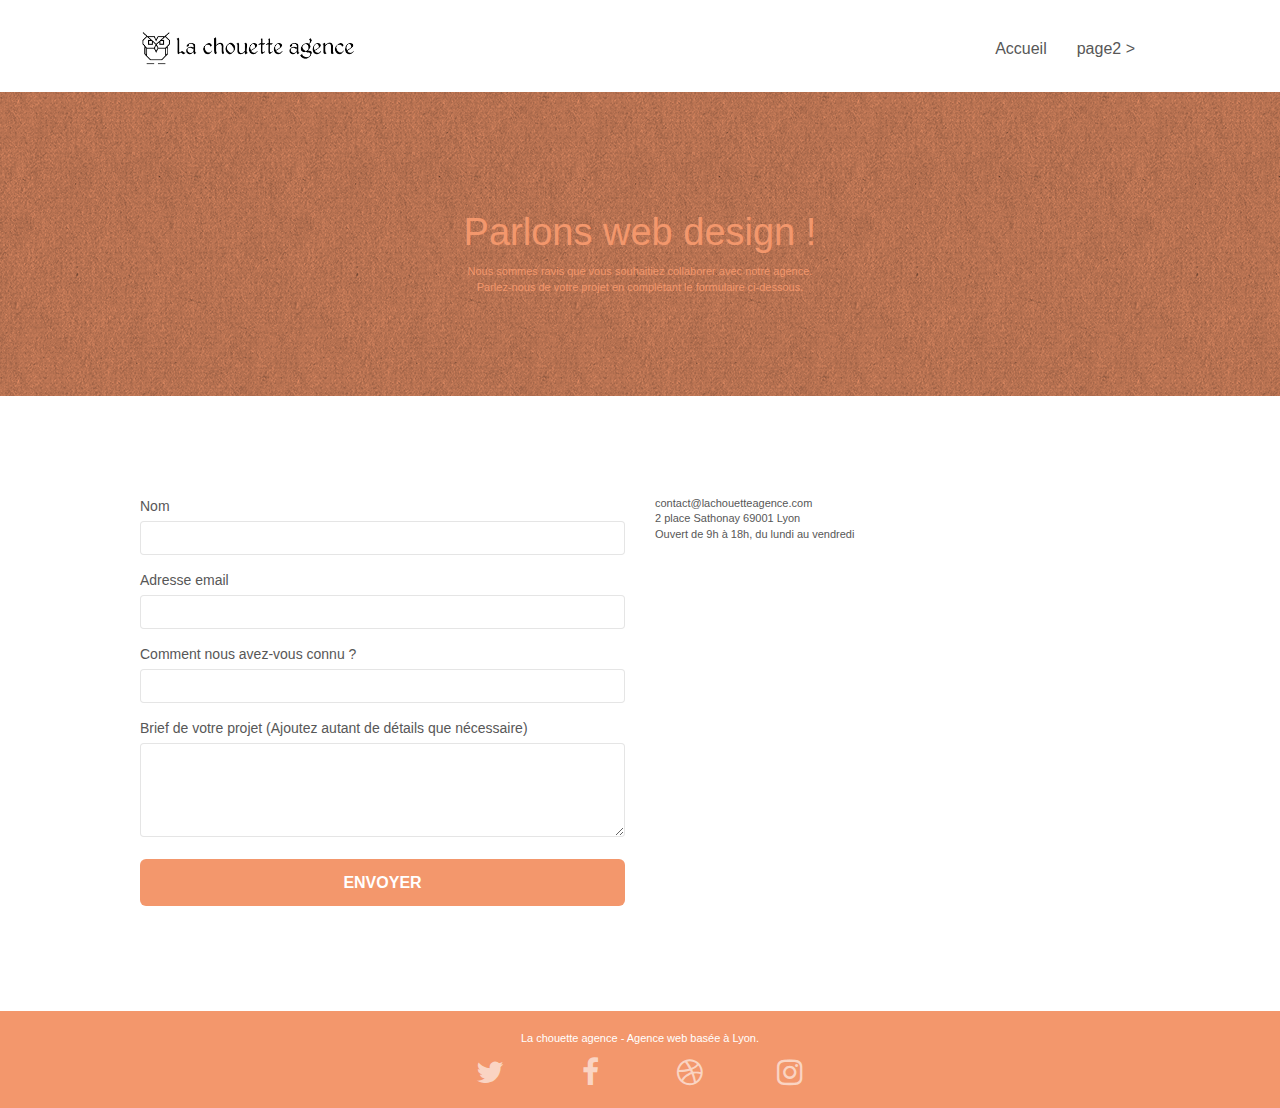
==== page2.html @ 7766124e "setting up semantic tags" ====
<!DOCTYPE html>
<html lang="fr">
  <head>
    <meta charset="utf-8" />
    <meta
      name="description"
      content="Pour contactez La chouette agence, qui s'engage à conseiller et aider 
	les entreprises à réaliser leur projet de Web design.Cliquez-ici"
    />
    <meta
      name="viewport"
      content="width=device-width, initial-scale=1.0, viewport-fit=cover"
    />
    <link rel="shortcut icon" type="image/png" href="favicon.jpg" />
    <meta name="robots" content="index" />

    <link rel="stylesheet" type="text/css" href="css/bootstrap.css" />
    <link rel="stylesheet" type="text/css" href="style.css" />
    <link rel="stylesheet" type="text/css" href="css/font-awesome.css" />
    <link rel="stylesheet" type="text/css" href="css/et-line.css" />

    <script src="js/jquery-2.1.0.js"></script>
    <script src="js/bootstrap.js"></script>
    <script src="js/blocs.js"></script>
    <script src="js/jqBootstrapValidation.js"></script>
    <script src="js/formHandler.js"></script>
    <title>La chouette agence</title>

    <!-- Analytics -->

    <!-- Analytics END -->
  </head>
  <body>
    <!-- Principal conteneur -->
    <main class="page-container">
      <!-- bloc-0 -->
      <header class="bloc bgc-white l-bloc" id="bloc-0">
        <div class="container bloc-sm">
          <nav class="navbar row">
            <div class="navbar-header">
              <a class="navbar-brand" href="index.html"
                ><img
                  src="img/la-chouette-agence.png"
                  alt="atlanta web design logo"
                  height="40"
              /></a>
              <button
                id="nav-toggle"
                type="button"
                class="ui-navbar-toggle navbar-toggle"
                data-toggle="collapse"
                data-target=".navbar-1"
              >
                <span class="sr-only">Toggle navigation</span
                ><span class="icon-bar"></span><span class="icon-bar"></span
                ><span class="icon-bar"></span>
              </button>
            </div>
            <div class="collapse navbar-collapse navbar-1 special-dropdown-nav">
              <ul class="site-navigation nav navbar-nav">
                <li>
                  <a href="index.html">Accueil</a>
                </li>
                <li></li>
                <li>
                  <a href="page2.html">page2 &gt;</a>
                </li>
              </ul>
            </div>
          </nav>
        </div>
      </header>
      <!-- bloc-0 END -->

      <!-- bloc-6 -->
      <section
        class="
          bloc
          bg-dots-bg bg-repeat
          bgc-atomic-tangerine
          d-bloc
          bloc-bg-texture
          texture-paper
        "
        id="bloc-6"
      >
        <div class="container bloc-lg">
          <div class="row">
            <div class="col-sm-12">
              <h1 class="text-center hero-bloc-text tc-white">
                Parlons web design !
              </h1>
              <p class="text-center mg-lg tc-white tight-width-whitespace">
                Nous sommes ravis que vous souhaitiez collaborer avec notre
                agence.<br />
                Parlez-nous de votre projet en complétant le formulaire
                ci-dessous.
              </p>
            </div>
          </div>
        </div>
      </section>
      <!-- bloc-6 END -->

      <!-- bloc-7 -->
      <section class="bloc bgc-white l-bloc" id="bloc-7">
        <div class="container bloc-lg">
          <div class="row">
            <div class="col-sm-6">
              <form
                id="form_1"
                novalidate
                success-msg="Your message has been sent."
                fail-msg="Sorry it seems that our mail server is not responding, Sorry for the inconvenience!"
              >
                <div class="form-group">
                  <label> Nom </label>
                  <input id="name" class="form-control" required />
                </div>
                <div class="form-group">
                  <label> Adresse email </label>
                  <input
                    id="email"
                    class="form-control"
                    type="email"
                    required
                  />
                </div>
                <div class="form-group">
                  <label> Comment nous avez-vous connu ? </label>
                  <input
                    class="form-control"
                    type="email"
                    required
                    id="input_504"
                  />
                </div>
                <div class="form-group">
                  <label>
                    Brief de votre projet (Ajoutez autant de détails que
                    nécessaire)<br /> </label
                  ><textarea
                    id="message"
                    class="form-control"
                    rows="4"
                    cols="50"
                    required
                  ></textarea>
                </div>
                <button
                  class="
                    bloc-button
                    btn btn-lg btn-block
                    cta-hero
                    btn-atomic-tangerine
                  "
                  type="submit"
                >
                  Envoyer
                </button>
              </form>
            </div>
            <div class="col-sm-6">
              <p>
                contact@lachouetteagence.com<br />2 place Sathonay 69001 Lyon<br />Ouvert
                de 9h à 18h, du lundi au vendredi<br />
              </p>
            </div>
          </div>
        </div>
      </section>
      <!-- bloc-7 END -->

      <!-- ScrollToTop Button -->
      <a class="bloc-button btn btn-d scrollToTop" onclick="scrollToTarget('1')"
        ><span class="fa fa-chevron-up"></span
      ></a>
      <!-- ScrollToTop Button END-->

      <!-- Footer - bloc-8 -->
      <footer class="bloc bgc-atomic-tangerine d-bloc" id="bloc-8">
        <div class="container bloc-sm">
          <div class="row">
            <div class="col-sm-12">
              <p class="text-center white">
                La chouette agence - Agence web basée à Lyon.<br />
              </p>
              <div class="row row-no-gutters social">
                <div class="col-sm-3">
                  <div class="text-center">
                    <a class="social" href="index.html"
                      ><span class="fa fa-twitter icon-md"></span
                    ></a>
                  </div>
                </div>
                <div class="col-sm-3">
                  <div class="text-center">
                    <a class="social" href="index.html"
                      ><span class="fa fa-facebook icon-md"></span
                    ></a>
                  </div>
                </div>
                <div class="col-sm-3">
                  <div class="text-center">
                    <a class="social" href="index.html"
                      ><span class="fa fa-dribbble icon-md"></span
                    ></a>
                  </div>
                </div>
                <div class="col-sm-3">
                  <div class="text-center">
                    <a class="social" href="index.html"
                      ><span class="fa fa-instagram icon-md"></span
                    ></a>
                  </div>
                </div>
              </div>
            </div>
          </div>
        </div>
      </footer>
      <!-- Footer - bloc-8 END -->
    </main>
    <!-- Principal conteneur END -->
  </body>
</html>
---- style.css ----
body {
    margin: 0;
    padding: 0;
    background: #FFF;
    overflow-x: hidden;
    -webkit-font-smoothing: antialiased;
    -moz-osx-font-smoothing: grayscale;
}

a,
button {
    transition: all .3s ease-in-out;
    outline: none!important;
}

a:hover {
    text-decoration: none;
    cursor: pointer;
}

#page-loading-blocs-notifaction {
    position: fixed;
    top: 0;
    bottom: 0;
    width: 100%;
    z-index: 100000;
    background: #FFFFFF url("img/pageload-spinner.gif") no-repeat center center;
}

.bloc {
    width: 100%;
    clear: both;
    background: 50% 50% no-repeat;
    padding: 0 50px;
    -webkit-background-size: cover;
    -moz-background-size: cover;
    -o-background-size: cover;
    background-size: cover;
    position: relative;
}

.bloc .container {
    padding-left: 0;
    padding-right: 0;
}

.bloc-lg {
    padding: 100px 50px;
}

.bloc-md {
    padding: 50px;
}

.bloc-sm {
    padding: 20px 50px;
}

.bg-center,
.bg-l-edge,
.bg-r-edge,
.bg-t-edge,
.bg-b-edge,
.bg-tl-edge,
.bg-bl-edge,
.bg-tr-edge,
.bg-br-edge,
.bg-repeat {
    -webkit-background-size: auto!important;
    -moz-background-size: auto!important;
    -o-background-size: auto!important;
    background-size: auto!important;
}

.bg-repeat {
    background: repeat;
}

.bg-t-edge {
    background: top no-repeat;
}

.bloc-bg-texture::before {
    content: "";
    background-size: 2px 2px;
    position: absolute;
    top: 0;
    bottom: 0;
    left: 0;
    right: 0;
}

.texture-paper::before {
    background: url("img/texture-paper.png");
    background-size: 280px 280px;
}

.b-parallax {
    background-attachment: fixed;
}

.d-bloc {
    color: rgba(255, 255, 255, .7);
}

.d-bloc button:hover {
    color: rgba(255, 255, 255, .9);
}

.d-bloc .icon-round,
.d-bloc .icon-square,
.d-bloc .icon-rounded,
.d-bloc .icon-semi-rounded-a,
.d-bloc .icon-semi-rounded-b {
    border-color: rgba(255, 255, 255, .9);
}

.d-bloc .divider-h span {
    border-color: rgba(255, 255, 255, .2);
}

.d-bloc .a-btn,
.d-bloc .navbar a,
.d-bloc .navbar-brand,
.d-bloc a .icon-sm,
.d-bloc a .icon-md,
.d-bloc a .icon-lg,
.d-bloc a .icon-xl,
.d-bloc h1 a,
.d-bloc h2 a,
.d-bloc h3 a,
.d-bloc h4 a,
.d-bloc h5 a,
.d-bloc h6 a,
.d-bloc p a {
    color: rgba(255, 255, 255, .6);
}

.d-bloc .a-btn:hover,
.d-bloc .navbar a:hover,
.d-bloc .navbar-brand:hover,
.d-bloc a:hover .icon-sm,
.d-bloc a:hover .icon-md,
.d-bloc a:hover .icon-lg,
.d-bloc a:hover .icon-xl,
.d-bloc h1 a:hover,
.d-bloc h2 a:hover,
.d-bloc h3 a:hover,
.d-bloc h4 a:hover,
.d-bloc h5 a:hover,
.d-bloc h6 a:hover,
.d-bloc p a:hover {
    color: rgba(255, 255, 255, 1);
}

.d-bloc .navbar-toggle .icon-bar {
    background: rgba(255, 255, 255, 1);
}

.d-bloc .btn-wire,
.d-bloc .btn-wire:hover {
    color: rgba(255, 255, 255, 1);
    border-color: rgba(255, 255, 255, 1);
}

.d-bloc .panel {
    color: rgba(0, 0, 0, .5);
}

.d-bloc .panel button:hover {
    color: rgba(0, 0, 0, .7);
}

.d-bloc .panel icon {
    border-color: rgba(0, 0, 0, .7);
}

.d-bloc .panel .divider-h span {
    border-color: rgba(0, 0, 0, .1);
}

.d-bloc .panel .a-btn {
    color: rgba(0, 0, 0, .6);
}

.d-bloc .panel .a-btn:hover {
    color: rgba(0, 0, 0, 1);
}

.d-bloc .panel .btn-wire,
.d-bloc .panel .btn-wire:hover {
    color: rgba(0, 0, 0, .7);
    border-color: rgba(0, 0, 0, .3);
}

.d-bloc .panel,
.l-bloc {
    color: rgba(0, 0, 0, .5);
}

.d-bloc .panel button:hover,
.l-bloc button:hover {
    color: rgba(0, 0, 0, .7);
}

.l-bloc .icon-round,
.l-bloc .icon-square,
.l-bloc .icon-rounded,
.l-bloc .icon-semi-rounded-a,
.l-bloc .icon-semi-rounded-b {
    border-color: rgba(0, 0, 0, .7);
}

.d-bloc .panel .divider-h span,
.l-bloc .divider-h span {
    border-color: rgba(0, 0, 0, .1);
}

.d-bloc .panel .a-btn,
.l-bloc .a-btn,
.l-bloc .navbar a,
.l-bloc .navbar-brand,
.l-bloc a .icon-sm,
.l-bloc a .icon-md,
.l-bloc a .icon-lg,
.l-bloc a .icon-xl,
.l-bloc h1 a,
.l-bloc h2 a,
.l-bloc h3 a,
.l-bloc h4 a,
.l-bloc h5 a,
.l-bloc h6 a,
.l-bloc p a {
    color: rgba(0, 0, 0, .6);
}

.d-bloc .panel .a-btn:hover,
.l-bloc .a-btn:hover,
.l-bloc .navbar a:hover,
.l-bloc .navbar-brand:hover,
.l-bloc a:hover .icon-sm,
.l-bloc a:hover .icon-md,
.l-bloc a:hover .icon-lg,
.l-bloc a:hover .icon-xl,
.l-bloc h1 a:hover,
.l-bloc h2 a:hover,
.l-bloc h3 a:hover,
.l-bloc h4 a:hover,
.l-bloc h5 a:hover,
.l-bloc h6 a:hover,
.l-bloc p a:hover {
    color: rgba(0, 0, 0, 1);
}

.l-bloc .navbar-toggle .icon-bar {
    color: rgba(0, 0, 0, .6);
}

.d-bloc .panel .btn-wire,
.d-bloc .panel .btn-wire:hover,
.l-bloc .btn-wire,
.l-bloc .btn-wire:hover {
    color: rgba(0, 0, 0, .7);
    border-color: rgba(0, 0, 0, .3);
}

.voffset {
    margin-top: 30px;
}

.voffset-lg {
    margin-top: 80px;
}

.row-no-gutters {
    margin-right: 0;
    margin-left: 0;
}

.row.row-no-gutters > [class^="col-"],
.row.row-no-gutters > [class*=" col-"] {
    padding-right: 0;
    padding-left: 0;
}

#bloc-1-hero h1 {
    font-size: 32px;
}

.navbar {
    margin-bottom: 0;
    z-index: 1;
}

.navbar-brand {
    height: auto;
    padding: 3px 15px;
    font-size: 25px;
    font-weight: normal;
    font-weight: 600;
    line-height: 44px;
}

.navbar-brand img {
    max-height: 200px;
    margin: 0 5px 0 0;
    display: inline;
}

.navbar-brand img[src$=svg] {
    min-width: 100px;
}

.nav-center .navbar-brand img {
    margin: 0;
}

.navbar .nav {
    padding-top: 2px;
    margin-right: -16px;
    float: right;
    z-index: 1;
}

.nav > li {
    float: left;
    margin-top: 4px;
    font-size: 16px;
}

.navbar-nav .open .dropdown-menu > li > a {
    text-align: inherit;
}

.nav > li a:hover,
.nav > li a:focus {
    background: transparent;
}

.navbar-toggle {
    margin: 10px 10px 0 0;
    border: 0px;
}

.navbar-toggle:hover {
    background: transparent!important;
}

.navbar-toggle .icon-bar {
    background-color: rgba(0, 0, 0, .5);
    width: 26px;
}

.nav-invert .navbar .nav {
    float: left;
}

.nav-invert .navbar-header,
.nav-invert .navbar-brand {
    float: right;
    position: relative;
    z-index: 2;
}

@media (min-width: 768px) {
    .site-navigation {
        position: absolute;
        top: 50%;
        right: 20px;
        transform: translate(0, -50%);
        -webkit-transform: translateY(-50%);
    }
    .nav > li .dropdown-menu a,
    .nav > li .dropdown-menu a:hover {
        color: #484848;
    }
    .nav-invert .site-navigation {
        left: 0;
        right: 0;
    }
    .nav-center {
        text-align: center;
    }
    .nav-center .navbar-header {
        width: 100%;
    }
    .nav-center .navbar-header,
    .nav-center .navbar-brand,
    .nav-center .nav > li {
        float: none;
        display: inline-block;
    }
    .nav-center .site-navigation {
        position: relative;
        width: 100%;
        right: 0;
        margin-right: 0px;
        margin-top: 20px;
    }
    .nav-center.mini-nav .navbar-toggle {
        float: none;
        margin: 10px auto 0;
    }
}

.nav > li > .dropdown a {
    background: none!important;
    display: block;
    padding: 14px 15px;
}

nav .caret {
    margin: 0 5px;
}

.dropdown-menu .dropdown-menu {
    top: -8px;
    left: 100%;
}

.dropdown-menu .dropmenu-flow-right {
    top: 100%;
    left: 0;
    margin-left: -1px;
    border-top-left-radius: 0;
    border-top-right-radius: 0;
}

.dropdown-menu .dropdown span {
    border: 4px solid black;
    border-top-color: transparent;
    border-right-color: transparent;
    border-bottom-color: transparent;
    margin: 6px -5px 0 0!important;
    float: right;
}

.mg-md {
    margin-top: 10px;
    margin-bottom: 20px;
}

.mg-lg {
    margin-top: 10px;
    margin-bottom: 40px;
}

.btn {
    margin: 0 5px 5px 0;
}

.btn.pull-right {
    margin: 0 0 5px 5px;
}

.btn-d,
.btn-d:hover,
.btn-d:focus {
    color: #FFF;
    background: rgba(0, 0, 0, .3);
}

button {
    outline: none!important;
}

.btn-rd {
    border-radius: 40px;
}

.btn-clean {
    border: 1px solid rgba(0, 0, 0, .08);
    border-bottom-color: rgba(0, 0, 0, .1);
    text-shadow: 0 1px 0 rgba(0, 0, 1, .1);
    box-shadow: 0 1px 3px rgba(0, 0, 1, .25), inset 0 1px 0 0 rgba(255, 255, 255, .15);
}

.icon-md {
    font-size: 30px!important;
}

.icon-lg {
    font-size: 60px!important;
}

.sm-shadow {
    text-shadow: 0 1px 2px rgba(0, 0, 0, .3);
}

.panel-sq,
.panel-sq .panel-heading,
.panel-sq .panel-footer {
    border-radius: 0;
}

.panel-rd {
    border-radius: 30px;
}

.panel-rd .panel-heading {
    border-radius: 29px 29px 0 0;
}

.panel-rd .panel-footer {
    border-radius: 0 0 29px 29px;
}

.form-control {
    border-color: rgba(0, 0, 0, .1);
    box-shadow: none;
}

.scrollToTop {
    width: 40px;
    height: 40px;
    position: fixed;
    bottom: 20px;
    right: 20px;
    opacity: 0;
    z-index: 500;
    transition: all .3s ease-in-out;
}

.scrollToTop span {
    margin-top: 6px;
}

.showScrollTop {
    font-size: 14px;
    opacity: 1;
}

a[data-lightbox] {
    position: relative;
    display: block;
    text-align: center;
}

a[data-lightbox]:hover::before {
    content: "+";
    font-family: "HelveticaNeue-Light", "Helvetica Neue Light", "Helvetica Neue", Helvetica, Arial;
    font-size: 32px;
    width: 50px;
    height: 50px;
    margin-left: -25px;
    border-radius: 50%;
    background: rgba(0, 0, 0, .6);
    color: #FFF;
    font-weight: 100;
    z-index: 1;
    position: absolute;
    top: 50%;
    transform: translateY(-50%);
    -webkit-transform: translateY(-50%);
}

a[data-lightbox]:hover img {
    opacity: 0.6;
    -webkit-animation-fill-mode: none;
    animation-fill-mode: none;
}

#lightbox-modal {
    display: flex;
    align-items: center;
}

#lightbox-modal .modal-dialog {
    width: 90%;
    max-width: 900px;
    margin: 0 auto 0;
}

#lightbox-modal .modal-dialog img {
    max-height: 90vh;
    margin: 0 auto;
}

.lightbox-caption {
    padding: 20px;
    color: #FFF;
    background: rgba(0, 0, 0, .5);
    position: absolute;
    left: 15px;
    right: 15px;
    bottom: 5px;
}

.close-lightbox {
    color: #FFF;
    font-size: 30px;
    position: absolute;
    top: 20px;
    right: 20px;
    z-index: 20;
    background: rgba(0, 0, 0, .5);
    border: none;
    line-height: 30px;
    padding: 0 9px 5px;
    opacity: 0.3;
}

.close-lightbox:hover,
.next-lightbox:hover,
.prev-lightbox:hover {
    opacity: 1.0;
    color: #FFF;
}

.next-lightbox,
.prev-lightbox {
    font-size: 20px;
    color: rgba(255, 255, 255, .9);
    background: rgba(0, 0, 0, .5);
    transition: all .2s ease-in-out;
    position: absolute;
    top: 45%;
    z-index: 1;
    opacity: 0.4;
}

.next-lightbox {
    padding: 6px 8px 1px 13px;
    right: 25px;
}

.prev-lightbox {
    padding: 6px 13px 1px 10px;
    left: 25px;
}

.snapshot-lb .modal-body {
    padding-bottom: 45px;
}

.snapshot-lb .lightbox-caption {
    padding: 0;
    color: rgba(0, 0, 0, .5);
    background: none;
}

h1,
h2,
h3,
h4,
h5,
h6,
p,
label,
.btn,
a {
    font-family: "helvetica";
    font-weight: 400;
    color: #575757!important;
}

.container {
    max-width: 1000px;
}

.hero-bloc-text {
    font-size: 38px;
}

.hero-bloc-text-sub {
    font-size: 36px;
}

.statement-bloc-text {
    line-height: 26px;
    font-style: italic;
    font-size: 20px;
    text-align: center;
    font-weight: lighter;
    max-width: 520px;
    margin: auto auto auto auto;
}

p {
    font-size: 11px;
}

.tight-width-whitespace {
    max-width: 600px;
    margin: auto auto auto auto;
}

.h1 {
    font-size: 20px;
    font-family: "Open Sans";
}

.cta-hero {
    margin-top: 22px;
    color: #FFFFFF!important;
    text-transform: uppercase;
    padding: 12px 28px 12px 28px;
    font-size: 16px;
    font-weight: 700;
}

.social {
    max-width: 400px;
    margin: auto auto auto auto;
}

h2 {
    font-size: 22px;
    line-height: 1.4em;
}

h3 {
    font-size: 15px;
    text-transform: uppercase;
    font-weight: 700;
    color: #333333!important;
}

.med-width-whitespace {
    max-width: 800px;
    margin: auto auto auto auto;
    box-shadow: 0px 0px 0px #000000;
}

h1 {
    color: #333333!important;
}

h4 {
    color: #333333!important;
}

.icons {
    margin-bottom: 14px;
    margin-top: 24px;
}

.white {
    color: #FFFFFF!important;
}

.portfolio-thumb {
    margin-bottom: 24px;
}

.portfolio-row {
    margin-bottom: 44px;
    margin-top: 50px;
}

.avatar {
    box-shadow: 0px 4px 9px rgba(0, 0, 0, 0.3);
}

.black-background {
    background-color: rgba(165, 147, 99, 0.7);
    padding: 40px 40px 40px 40px;
}

.bold-link {
    font-weight: 900;
    text-decoration: underline!important;
}

.bgc-white {
    background-color: #FFFFFF;
}

.bgc-dark-slate-blue {
    background-color: #364577;
}

.bgc-atomic-tangerine {
    background-color: #F3976C;
}

.tc-white {
    color: #F3976C!important;
}

.btn-atomic-tangerine {
    background: #F3976C;
    color: #FFFFFF!important;
}

.btn-atomic-tangerine:hover {
    background: #c27956!important;
    color: #FFFFFF!important;
}

.ltc-white {
    color: #FFFFFF!important;
}

.ltc-white:hover {
    color: #cccccc!important;
}

.ltc-atomic-tangerine {
    color: #F3976C!important;
}

.ltc-atomic-tangerine:hover {
    color: #c27956!important;
}

.icon-dark-slate-blue {
    color: #364577!important;
    border-color: #364577!important;
}

.bg-dots-bg {
    background-image: url("img/dots-bg.png");
}

.bg-lines-h2-bg {
    background-image: url("img/lines-h2-bg.png");
}

.bg-banniere {
    background-image: url("img/la-chouette-agence-banniere.jpg");
}

.bg-presentation {
    background-image: url("img/image-de-presentation.bmp");
}

@media (max-width: 1024px) {
    .bloc {
        padding-left: 20px;
        padding-right: 20px;
    }
    .bloc.full-width-bloc,
    .bloc-tile-2.full-width-bloc .container,
    .bloc-tile-3.full-width-bloc .container,
    .bloc-tile-4.full-width-bloc .container {
        padding-left: 0;
        padding-right: 0;
    }
}

@media (max-width: 992px) and (min-width: 768px) {
    .navbar .nav {
        max-width: 80%
    }
    .nav-center.navbar .nav {
        max-width: 100%
    }
}

@media only screen and (min-device-width: 768px) and (max-device-width: 1024px) and (orientation: landscape) {
    .b-parallax {
        background-attachment: scroll;
    }
}

@media only screen and (min-device-width: 1024px) and (max-device-width: 1366px) and (-webkit-min-device-pixel-ratio: 1.5) {
    .b-parallax {
        background-attachment: scroll;
    }
}

@media (max-width: 991px) {
    .container {
        width: 100%;
    }
    .b-parallax {
        background-attachment: scroll;
    }
    .page-container,
    #hero-bloc {
        overflow-x: hidden;
        position: relative;
    }
    .bloc {
        padding-left: constant(safe-area-inset-left);
        padding-right: constant(safe-area-inset-right);
    }
    .bloc-group,
    .bloc-group .bloc {
        display: block;
        width: 100%;
    }
    .bloc-fill-screen .fill-bloc-top-edge,
    .bloc-fill-screen .fill-bloc-bottom-edge {
        padding: 0 20px;
        padding-left: constant(safe-area-inset-left);
        padding-right: constant(safe-area-inset-right);
    }
}

@media (max-width: 767px) {
    .page-container {
        overflow-x: hidden;
        position: relative;
    }
    h1,
    h2,
    h3,
    h4,
    h5,
    h6,
    p,
    #disqus_thread {
        padding-left: 10px!important;
        padding-right: 10px!important;
    }
    .b-parallax {
        background-attachment: scroll;
    }
    .navbar .nav {
        padding-top: 0;
        border-top: 1px solid rgba(0, 0, 0, .2);
        float: none!important;
    }
    .navbar.row {
        margin-left: 0;
        margin-right: 0;
    }
    .site-navigation {
        position: inherit;
        transform: none;
        -webkit-transform: none;
        -ms-transform: none;
    }
    .nav > li {
        margin-top: 0;
        border-bottom: 1px solid rgba(0, 0, 0, .1);
        background: rgba(0, 0, 0, .05);
        text-align: left;
        padding-left: 15px;
        width: 100%;
    }
    .nav > li:hover {
        background: rgba(0, 0, 0, .08);
    }
    .dropdown .dropdown a .caret {
        float: none;
        margin: 5px 0 0 10px!important;
        border: 4px solid black;
        border-bottom-color: transparent;
        border-right-color: transparent;
        border-left-color: transparent;
    }
    #hero-bloc .navbar .nav {
        background: rgba(0, 0, 0, .8);
    }
    #hero-bloc .navbar .nav a {
        color: rgba(255, 255, 255, .6);
    }
    .hero {
        padding: 50px 0;
    }
    .hero-nav {
        left: -1px;
        right: -1px;
    }
    .navbar-collapse {
        padding: 0;
        overflow-x: hidden;
        -webkit-box-shadow: none;
        box-shadow: none;
    }
    .navbar-brand img {
        max-height: 40px;
        width: auto;
    }
    .nav-invert .navbar-header {
        float: none;
        width: 100%;
    }
    .nav-invert .navbar-toggle {
        float: left;
        margin-left: 10px;
    }
    .bloc {
        padding-left: 0;
        padding-right: 0;
    }
    .bloc-xxl,
    .bloc-xl,
    .bloc-lg {
        padding: 40px 0;
    }
    .bloc-sm,
    .bloc-md {
        padding-left: 0;
        padding-right: 0;
    }
    .bloc-tile-2 .container,
    .bloc-tile-3 .container,
    .bloc-tile-4 .container,
    .bloc-fill-screen .fill-bloc-top-edge,
    .bloc-fill-screen .fill-bloc-bottom-edge {
        padding-left: 0;
        padding-right: 0;
    }
    .a-block {
        padding: 0 10px;
    }
    .btn-dwn {
        display: none;
    }
    .voffset {
        margin-top: 5px;
    }
    .voffset-md {
        margin-top: 20px;
    }
    .voffset-lg {
        margin-top: 30px;
    }
    form {
        padding: 5px;
    }
    .close-lightbox {
        display: inline-block;
    }
    .blocsapp-device-iphone5 {
        background-size: 216px 425px;
        padding-top: 60px;
        width: 216px;
        height: 425px;
    }
    .blocsapp-device-iphone5 img {
        width: 180px;
        height: 320px;
    }
}

@media (max-width: 400px) {
    .bloc {
        padding-left: 0;
        padding-right: 0;
    }
}

@media (max-width: 767px) {
    .bloc-mob-center-text {
        text-align: center;
    }
}
---- css/et-line.css ----
@font-face {
    font-family: et-line;
    src: url(../fonts/et-line.eot);
    src: url(../fonts/et-line.eot?#iefix) format('embedded-opentype'), url(../fonts/et-line.woff) format('woff'), url(../fonts/et-line.ttf) format('truetype'), url(../fonts/et-line.svg#et-line) format('svg');
    font-weight: 400;
    font-style: normal
}

.et-icon-adjustments,
.et-icon-alarmclock,
.et-icon-anchor,
.et-icon-aperture,
.et-icon-attachment,
.et-icon-bargraph,
.et-icon-basket,
.et-icon-beaker,
.et-icon-bike,
.et-icon-book-open,
.et-icon-briefcase,
.et-icon-browser,
.et-icon-calendar,
.et-icon-camera,
.et-icon-caution,
.et-icon-chat,
.et-icon-circle-compass,
.et-icon-clipboard,
.et-icon-clock,
.et-icon-cloud,
.et-icon-compass,
.et-icon-desktop,
.et-icon-dial,
.et-icon-document,
.et-icon-documents,
.et-icon-download,
.et-icon-dribbble,
.et-icon-edit,
.et-icon-envelope,
.et-icon-expand,
.et-icon-facebook,
.et-icon-flag,
.et-icon-focus,
.et-icon-gears,
.et-icon-genius,
.et-icon-gift,
.et-icon-global,
.et-icon-globe,
.et-icon-googleplus,
.et-icon-grid,
.et-icon-happy,
.et-icon-hazardous,
.et-icon-heart,
.et-icon-hotairballoon,
.et-icon-hourglass,
.et-icon-key,
.et-icon-laptop,
.et-icon-layers,
.et-icon-lifesaver,
.et-icon-lightbulb,
.et-icon-linegraph,
.et-icon-linkedin,
.et-icon-lock,
.et-icon-magnifying-glass,
.et-icon-map,
.et-icon-map-pin,
.et-icon-megaphone,
.et-icon-mic,
.et-icon-mobile,
.et-icon-newspaper,
.et-icon-notebook,
.et-icon-paintbrush,
.et-icon-paperclip,
.et-icon-pencil,
.et-icon-phone,
.et-icon-picture,
.et-icon-pictures,
.et-icon-piechart,
.et-icon-presentation,
.et-icon-pricetags,
.et-icon-printer,
.et-icon-profile-female,
.et-icon-profile-male,
.et-icon-puzzle,
.et-icon-quote,
.et-icon-recycle,
.et-icon-refresh,
.et-icon-ribbon,
.et-icon-rss,
.et-icon-sad,
.et-icon-scissors,
.et-icon-scope,
.et-icon-search,
.et-icon-shield,
.et-icon-speedometer,
.et-icon-strategy,
.et-icon-streetsign,
.et-icon-tablet,
.et-icon-target,
.et-icon-telescope,
.et-icon-toolbox,
.et-icon-tools,
.et-icon-tools-2,
.et-icon-trophy,
.et-icon-tumblr,
.et-icon-twitter,
.et-icon-upload,
.et-icon-video,
.et-icon-wallet,
.et-icon-wine {
    font-family: et-line;
    speak: none;
    font-style: normal;
    font-weight: 400;
    font-variant: normal;
    text-transform: none;
    line-height: 1;
    -webkit-font-smoothing: antialiased;
    -moz-osx-font-smoothing: grayscale;
    display: inline-block
}

.et-icon-mobile:before {
    content: "\e000"
}

.et-icon-laptop:before {
    content: "\e001"
}

.et-icon-desktop:before {
    content: "\e002"
}

.et-icon-tablet:before {
    content: "\e003"
}

.et-icon-phone:before {
    content: "\e004"
}

.et-icon-document:before {
    content: "\e005"
}

.et-icon-documents:before {
    content: "\e006"
}

.et-icon-search:before {
    content: "\e007"
}

.et-icon-clipboard:before {
    content: "\e008"
}

.et-icon-newspaper:before {
    content: "\e009"
}

.et-icon-notebook:before {
    content: "\e00a"
}

.et-icon-book-open:before {
    content: "\e00b"
}

.et-icon-browser:before {
    content: "\e00c"
}

.et-icon-calendar:before {
    content: "\e00d"
}

.et-icon-presentation:before {
    content: "\e00e"
}

.et-icon-picture:before {
    content: "\e00f"
}

.et-icon-pictures:before {
    content: "\e010"
}

.et-icon-video:before {
    content: "\e011"
}

.et-icon-camera:before {
    content: "\e012"
}

.et-icon-printer:before {
    content: "\e013"
}

.et-icon-toolbox:before {
    content: "\e014"
}

.et-icon-briefcase:before {
    content: "\e015"
}

.et-icon-wallet:before {
    content: "\e016"
}

.et-icon-gift:before {
    content: "\e017"
}

.et-icon-bargraph:before {
    content: "\e018"
}

.et-icon-grid:before {
    content: "\e019"
}

.et-icon-expand:before {
    content: "\e01a"
}

.et-icon-focus:before {
    content: "\e01b"
}

.et-icon-edit:before {
    content: "\e01c"
}

.et-icon-adjustments:before {
    content: "\e01d"
}

.et-icon-ribbon:before {
    content: "\e01e"
}

.et-icon-hourglass:before {
    content: "\e01f"
}

.et-icon-lock:before {
    content: "\e020"
}

.et-icon-megaphone:before {
    content: "\e021"
}

.et-icon-shield:before {
    content: "\e022"
}

.et-icon-trophy:before {
    content: "\e023"
}

.et-icon-flag:before {
    content: "\e024"
}

.et-icon-map:before {
    content: "\e025"
}

.et-icon-puzzle:before {
    content: "\e026"
}

.et-icon-basket:before {
    content: "\e027"
}

.et-icon-envelope:before {
    content: "\e028"
}

.et-icon-streetsign:before {
    content: "\e029"
}

.et-icon-telescope:before {
    content: "\e02a"
}

.et-icon-gears:before {
    content: "\e02b"
}

.et-icon-key:before {
    content: "\e02c"
}

.et-icon-paperclip:before {
    content: "\e02d"
}

.et-icon-attachment:before {
    content: "\e02e"
}

.et-icon-pricetags:before {
    content: "\e02f"
}

.et-icon-lightbulb:before {
    content: "\e030"
}

.et-icon-layers:before {
    content: "\e031"
}

.et-icon-pencil:before {
    content: "\e032"
}

.et-icon-tools:before {
    content: "\e033"
}

.et-icon-tools-2:before {
    content: "\e034"
}

.et-icon-scissors:before {
    content: "\e035"
}

.et-icon-paintbrush:before {
    content: "\e036"
}

.et-icon-magnifying-glass:before {
    content: "\e037"
}

.et-icon-circle-compass:before {
    content: "\e038"
}

.et-icon-linegraph:before {
    content: "\e039"
}

.et-icon-mic:before {
    content: "\e03a"
}

.et-icon-strategy:before {
    content: "\e03b"
}

.et-icon-beaker:before {
    content: "\e03c"
}

.et-icon-caution:before {
    content: "\e03d"
}

.et-icon-recycle:before {
    content: "\e03e"
}

.et-icon-anchor:before {
    content: "\e03f"
}

.et-icon-profile-male:before {
    content: "\e040"
}

.et-icon-profile-female:before {
    content: "\e041"
}

.et-icon-bike:before {
    content: "\e042"
}

.et-icon-wine:before {
    content: "\e043"
}

.et-icon-hotairballoon:before {
    content: "\e044"
}

.et-icon-globe:before {
    content: "\e045"
}

.et-icon-genius:before {
    content: "\e046"
}

.et-icon-map-pin:before {
    content: "\e047"
}

.et-icon-dial:before {
    content: "\e048"
}

.et-icon-chat:before {
    content: "\e049"
}

.et-icon-heart:before {
    content: "\e04a"
}

.et-icon-cloud:before {
    content: "\e04b"
}

.et-icon-upload:before {
    content: "\e04c"
}

.et-icon-download:before {
    content: "\e04d"
}

.et-icon-target:before {
    content: "\e04e"
}

.et-icon-hazardous:before {
    content: "\e04f"
}

.et-icon-piechart:before {
    content: "\e050"
}

.et-icon-speedometer:before {
    content: "\e051"
}

.et-icon-global:before {
    content: "\e052"
}

.et-icon-compass:before {
    content: "\e053"
}

.et-icon-lifesaver:before {
    content: "\e054"
}

.et-icon-clock:before {
    content: "\e055"
}

.et-icon-aperture:before {
    content: "\e056"
}

.et-icon-quote:before {
    content: "\e057"
}

.et-icon-scope:before {
    content: "\e058"
}

.et-icon-alarmclock:before {
    content: "\e059"
}

.et-icon-refresh:before {
    content: "\e05a"
}

.et-icon-happy:before {
    content: "\e05b"
}

.et-icon-sad:before {
    content: "\e05c"
}

.et-icon-facebook:before {
    content: "\e05d"
}

.et-icon-twitter:before {
    content: "\e05e"
}

.et-icon-googleplus:before {
    content: "\e05f"
}

.et-icon-rss:before {
    content: "\e060"
}

.et-icon-tumblr:before {
    content: "\e061"
}

.et-icon-linkedin:before {
    content: "\e062"
}

.et-icon-dribbble:before {
    content: "\e063"
}
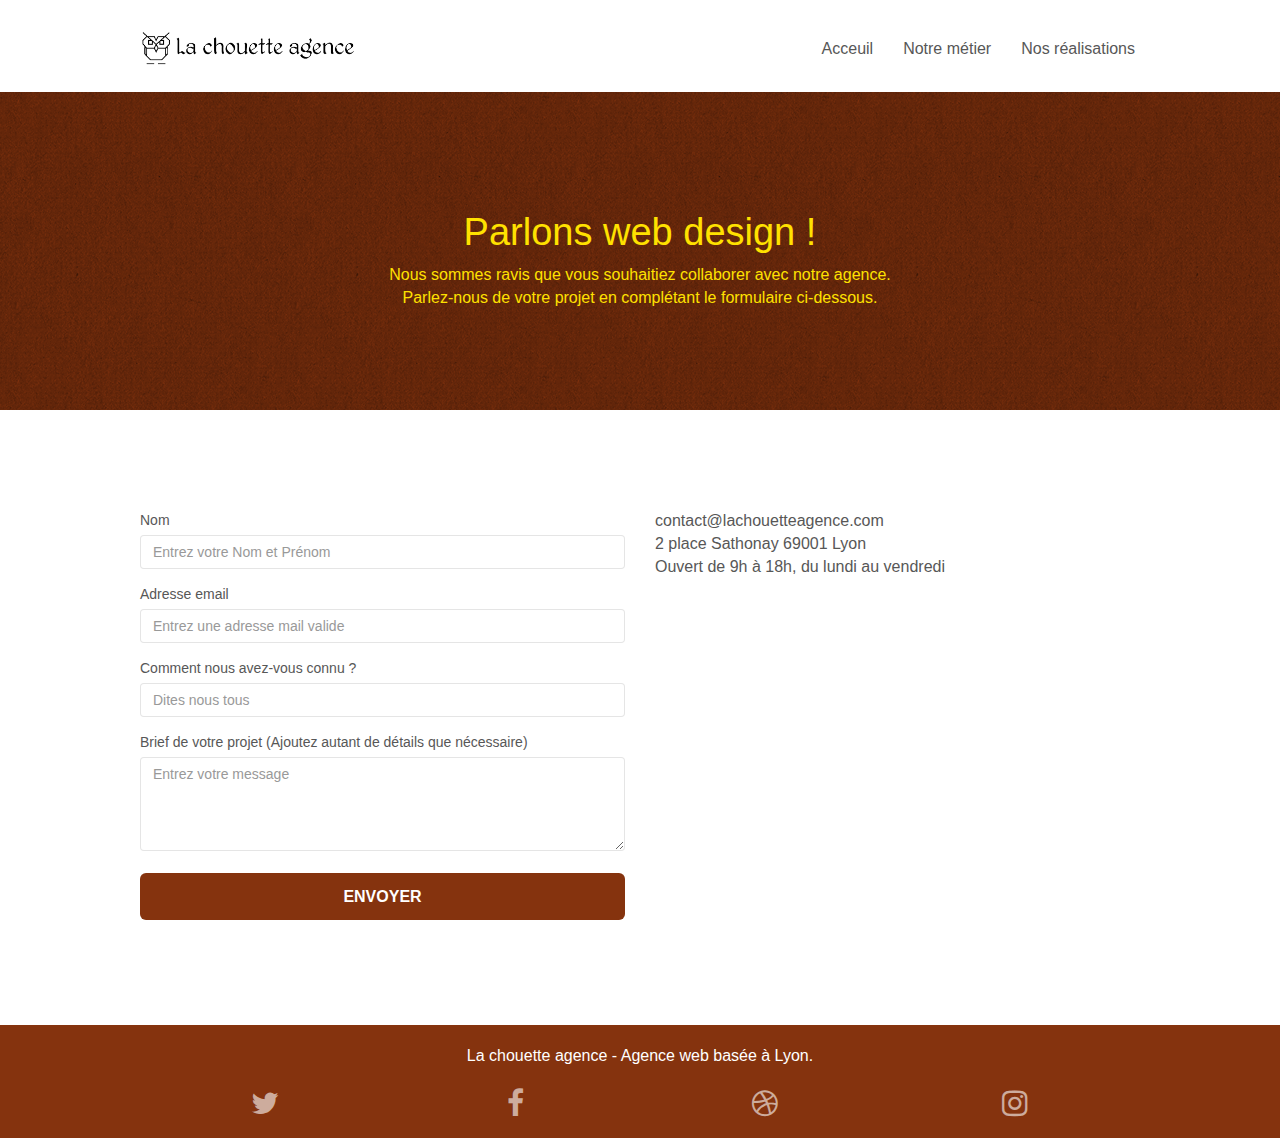
==== commit a0b55c14: "all modification of the site code" ====
--- a/page2.html
+++ b/page2.html
@@ -59,11 +59,13 @@
             <div class="collapse navbar-collapse navbar-1 special-dropdown-nav">
               <ul class="site-navigation nav navbar-nav">
                 <li>
-                  <a href="index.html">Accueil</a>
+                  <a href="index.html">Acceuil</a>
                 </li>
-                <li></li>
                 <li>
-                  <a href="page2.html">page2 &gt;</a>
+                  <a href="index.html#bloc-2-services">Notre métier</a>
+                </li>
+                <li>
+                  <a href="index.html#bloc-4-portfolio">Nos réalisations</a>
                 </li>
               </ul>
             </div>
@@ -115,13 +117,19 @@
               >
                 <div class="form-group">
                   <label> Nom </label>
-                  <input id="name" class="form-control" required />
+                  <input
+                    id="name"
+                    class="form-control"
+                    placeholder="Entrez votre Nom et Prénom"
+                    required
+                  />
                 </div>
                 <div class="form-group">
                   <label> Adresse email </label>
                   <input
                     id="email"
                     class="form-control"
+                    placeholder="Entrez une adresse mail valide"
                     type="email"
                     required
                   />
@@ -131,6 +139,7 @@
                   <input
                     class="form-control"
                     type="email"
+                    placeholder="Dites nous tous"
                     required
                     id="input_504"
                   />
@@ -142,6 +151,7 @@
                   ><textarea
                     id="message"
                     class="form-control"
+                    placeholder="Entrez votre message"
                     rows="4"
                     cols="50"
                     required
--- a/style.css
+++ b/style.css
@@ -1,59 +1,59 @@
 body {
-    margin: 0;
-    padding: 0;
-    background: #FFF;
-    overflow-x: hidden;
-    -webkit-font-smoothing: antialiased;
-    -moz-osx-font-smoothing: grayscale;
+  margin: 0;
+  padding: 0;
+  background: #fff;
+  overflow-x: hidden;
+  -webkit-font-smoothing: antialiased;
+  -moz-osx-font-smoothing: grayscale;
 }
 
 a,
 button {
-    transition: all .3s ease-in-out;
-    outline: none!important;
+  transition: all 0.3s ease-in-out;
+  outline: none !important;
 }
 
 a:hover {
-    text-decoration: none;
-    cursor: pointer;
+  text-decoration: none;
+  cursor: pointer;
 }
 
 #page-loading-blocs-notifaction {
-    position: fixed;
-    top: 0;
-    bottom: 0;
-    width: 100%;
-    z-index: 100000;
-    background: #FFFFFF url("img/pageload-spinner.gif") no-repeat center center;
+  position: fixed;
+  top: 0;
+  bottom: 0;
+  width: 100%;
+  z-index: 100000;
+  background: #ffffff url("img/pageload-spinner.gif") no-repeat center center;
 }
 
 .bloc {
-    width: 100%;
-    clear: both;
-    background: 50% 50% no-repeat;
-    padding: 0 50px;
-    -webkit-background-size: cover;
-    -moz-background-size: cover;
-    -o-background-size: cover;
-    background-size: cover;
-    position: relative;
+  width: 100%;
+  clear: both;
+  background: 50% 50% no-repeat;
+  padding: 0 50px;
+  -webkit-background-size: cover;
+  -moz-background-size: cover;
+  -o-background-size: cover;
+  background-size: cover;
+  position: relative;
 }
 
 .bloc .container {
-    padding-left: 0;
-    padding-right: 0;
+  padding-left: 0;
+  padding-right: 0;
 }
 
 .bloc-lg {
-    padding: 100px 50px;
+  padding: 100px 50px;
 }
 
 .bloc-md {
-    padding: 50px;
+  padding: 50px;
 }
 
 .bloc-sm {
-    padding: 20px 50px;
+  padding: 20px 50px;
 }
 
 .bg-center,
@@ -66,45 +66,45 @@
 .bg-tr-edge,
 .bg-br-edge,
 .bg-repeat {
-    -webkit-background-size: auto!important;
-    -moz-background-size: auto!important;
-    -o-background-size: auto!important;
-    background-size: auto!important;
+  -webkit-background-size: auto !important;
+  -moz-background-size: auto !important;
+  -o-background-size: auto !important;
+  background-size: auto !important;
 }
 
 .bg-repeat {
-    background: repeat;
+  background: repeat;
 }
 
 .bg-t-edge {
-    background: top no-repeat;
+  background: top no-repeat;
 }
 
 .bloc-bg-texture::before {
-    content: "";
-    background-size: 2px 2px;
-    position: absolute;
-    top: 0;
-    bottom: 0;
-    left: 0;
-    right: 0;
+  content: "";
+  background-size: 2px 2px;
+  position: absolute;
+  top: 0;
+  bottom: 0;
+  left: 0;
+  right: 0;
 }
 
 .texture-paper::before {
-    background: url("img/texture-paper.png");
-    background-size: 280px 280px;
+  background: url("img/texture-paper.png");
+  background-size: 280px 280px;
 }
 
 .b-parallax {
-    background-attachment: fixed;
+  background-attachment: fixed;
 }
 
 .d-bloc {
-    color: rgba(255, 255, 255, .7);
+  color: rgba(255, 255, 255, 0.7);
 }
 
 .d-bloc button:hover {
-    color: rgba(255, 255, 255, .9);
+  color: rgba(255, 255, 255, 0.9);
 }
 
 .d-bloc .icon-round,
@@ -112,11 +112,11 @@
 .d-bloc .icon-rounded,
 .d-bloc .icon-semi-rounded-a,
 .d-bloc .icon-semi-rounded-b {
-    border-color: rgba(255, 255, 255, .9);
+  border-color: rgba(255, 255, 255, 0.9);
 }
 
 .d-bloc .divider-h span {
-    border-color: rgba(255, 255, 255, .2);
+  border-color: rgba(255, 255, 255, 0.2);
 }
 
 .d-bloc .a-btn,
@@ -133,7 +133,7 @@
 .d-bloc h5 a,
 .d-bloc h6 a,
 .d-bloc p a {
-    color: rgba(255, 255, 255, .6);
+  color: rgba(255, 255, 255, 0.6);
 }
 
 .d-bloc .a-btn:hover,
@@ -150,57 +150,57 @@
 .d-bloc h5 a:hover,
 .d-bloc h6 a:hover,
 .d-bloc p a:hover {
-    color: rgba(255, 255, 255, 1);
+  color: rgba(255, 255, 255, 1);
 }
 
 .d-bloc .navbar-toggle .icon-bar {
-    background: rgba(255, 255, 255, 1);
+  background: rgba(255, 255, 255, 1);
 }
 
 .d-bloc .btn-wire,
 .d-bloc .btn-wire:hover {
-    color: rgba(255, 255, 255, 1);
-    border-color: rgba(255, 255, 255, 1);
+  color: rgba(255, 255, 255, 1);
+  border-color: rgba(255, 255, 255, 1);
 }
 
 .d-bloc .panel {
-    color: rgba(0, 0, 0, .5);
+  color: rgba(0, 0, 0, 0.5);
 }
 
 .d-bloc .panel button:hover {
-    color: rgba(0, 0, 0, .7);
+  color: rgba(0, 0, 0, 0.7);
 }
 
 .d-bloc .panel icon {
-    border-color: rgba(0, 0, 0, .7);
+  border-color: rgba(0, 0, 0, 0.7);
 }
 
 .d-bloc .panel .divider-h span {
-    border-color: rgba(0, 0, 0, .1);
+  border-color: rgba(0, 0, 0, 0.1);
 }
 
 .d-bloc .panel .a-btn {
-    color: rgba(0, 0, 0, .6);
+  color: rgba(0, 0, 0, 0.6);
 }
 
 .d-bloc .panel .a-btn:hover {
-    color: rgba(0, 0, 0, 1);
+  color: rgba(0, 0, 0, 1);
 }
 
 .d-bloc .panel .btn-wire,
 .d-bloc .panel .btn-wire:hover {
-    color: rgba(0, 0, 0, .7);
-    border-color: rgba(0, 0, 0, .3);
+  color: rgba(0, 0, 0, 0.7);
+  border-color: rgba(0, 0, 0, 0.3);
 }
 
 .d-bloc .panel,
 .l-bloc {
-    color: rgba(0, 0, 0, .5);
+  color: rgba(0, 0, 0, 0.5);
 }
 
 .d-bloc .panel button:hover,
 .l-bloc button:hover {
-    color: rgba(0, 0, 0, .7);
+  color: rgba(0, 0, 0, 0.7);
 }
 
 .l-bloc .icon-round,
@@ -208,12 +208,12 @@
 .l-bloc .icon-rounded,
 .l-bloc .icon-semi-rounded-a,
 .l-bloc .icon-semi-rounded-b {
-    border-color: rgba(0, 0, 0, .7);
+  border-color: rgba(0, 0, 0, 0.7);
 }
 
 .d-bloc .panel .divider-h span,
 .l-bloc .divider-h span {
-    border-color: rgba(0, 0, 0, .1);
+  border-color: rgba(0, 0, 0, 0.1);
 }
 
 .d-bloc .panel .a-btn,
@@ -231,7 +231,7 @@
 .l-bloc h5 a,
 .l-bloc h6 a,
 .l-bloc p a {
-    color: rgba(0, 0, 0, .6);
+  color: rgba(0, 0, 0, 0.6);
 }
 
 .d-bloc .panel .a-btn:hover,
@@ -249,394 +249,398 @@
 .l-bloc h5 a:hover,
 .l-bloc h6 a:hover,
 .l-bloc p a:hover {
-    color: rgba(0, 0, 0, 1);
+  color: rgba(0, 0, 0, 1);
 }
 
 .l-bloc .navbar-toggle .icon-bar {
-    color: rgba(0, 0, 0, .6);
+  color: rgba(0, 0, 0, 0.6);
 }
 
 .d-bloc .panel .btn-wire,
 .d-bloc .panel .btn-wire:hover,
 .l-bloc .btn-wire,
 .l-bloc .btn-wire:hover {
-    color: rgba(0, 0, 0, .7);
-    border-color: rgba(0, 0, 0, .3);
+  color: rgba(0, 0, 0, 0.7);
+  border-color: rgba(0, 0, 0, 0.3);
 }
 
 .voffset {
-    margin-top: 30px;
+  margin-top: 30px;
 }
 
 .voffset-lg {
-    margin-top: 80px;
+  margin-top: 80px;
 }
 
 .row-no-gutters {
-    margin-right: 0;
-    margin-left: 0;
+  margin-right: 0;
+  margin-left: 0;
 }
 
 .row.row-no-gutters > [class^="col-"],
 .row.row-no-gutters > [class*=" col-"] {
-    padding-right: 0;
-    padding-left: 0;
+  padding-right: 0;
+  padding-left: 0;
 }
 
 #bloc-1-hero h1 {
-    font-size: 32px;
+  font-weight: 600;
+  font-size: 34px;
 }
 
 .navbar {
-    margin-bottom: 0;
-    z-index: 1;
+  margin-bottom: 0;
+  z-index: 1;
 }
 
 .navbar-brand {
-    height: auto;
-    padding: 3px 15px;
-    font-size: 25px;
-    font-weight: normal;
-    font-weight: 600;
-    line-height: 44px;
+  height: auto;
+  padding: 3px 15px;
+  font-size: 25px;
+  font-weight: normal;
+  font-weight: 600;
+  line-height: 44px;
 }
 
 .navbar-brand img {
-    max-height: 200px;
-    margin: 0 5px 0 0;
-    display: inline;
-}
-
-.navbar-brand img[src$=svg] {
-    min-width: 100px;
+  max-height: 200px;
+  margin: 0 5px 0 0;
+  display: inline;
+  height: 40px;
+}
+
+.navbar-brand img[src$="svg"] {
+  min-width: 100px;
 }
 
 .nav-center .navbar-brand img {
-    margin: 0;
+  margin: 0;
 }
 
 .navbar .nav {
-    padding-top: 2px;
-    margin-right: -16px;
-    float: right;
-    z-index: 1;
+  padding-top: 2px;
+  margin-right: -16px;
+  float: right;
+  z-index: 1;
 }
 
 .nav > li {
-    float: left;
-    margin-top: 4px;
-    font-size: 16px;
+  float: left;
+  margin-top: 4px;
+  font-size: 16px;
 }
 
 .navbar-nav .open .dropdown-menu > li > a {
-    text-align: inherit;
+  text-align: inherit;
 }
 
 .nav > li a:hover,
 .nav > li a:focus {
-    background: transparent;
+  background: transparent;
 }
 
 .navbar-toggle {
-    margin: 10px 10px 0 0;
-    border: 0px;
+  margin: 10px 10px 0 0;
+  border: 0px;
 }
 
 .navbar-toggle:hover {
-    background: transparent!important;
+  background: transparent !important;
 }
 
 .navbar-toggle .icon-bar {
-    background-color: rgba(0, 0, 0, .5);
-    width: 26px;
+  background-color: rgba(0, 0, 0, 0.5);
+  width: 26px;
 }
 
 .nav-invert .navbar .nav {
-    float: left;
+  float: left;
 }
 
 .nav-invert .navbar-header,
 .nav-invert .navbar-brand {
-    float: right;
+  float: right;
+  position: relative;
+  z-index: 2;
+}
+
+@media (min-width: 768px) {
+  .site-navigation {
+    position: absolute;
+    top: 50%;
+    right: 20px;
+    transform: translate(0, -50%);
+    -webkit-transform: translateY(-50%);
+  }
+  .nav > li .dropdown-menu a,
+  .nav > li .dropdown-menu a:hover {
+    color: #484848;
+  }
+  .nav-invert .site-navigation {
+    left: 0;
+    right: 0;
+  }
+  .nav-center {
+    text-align: center;
+  }
+  .nav-center .navbar-header {
+    width: 100%;
+  }
+  .nav-center .navbar-header,
+  .nav-center .navbar-brand,
+  .nav-center .nav > li {
+    float: none;
+    display: inline-block;
+  }
+  .nav-center .site-navigation {
     position: relative;
-    z-index: 2;
-}
-
-@media (min-width: 768px) {
-    .site-navigation {
-        position: absolute;
-        top: 50%;
-        right: 20px;
-        transform: translate(0, -50%);
-        -webkit-transform: translateY(-50%);
-    }
-    .nav > li .dropdown-menu a,
-    .nav > li .dropdown-menu a:hover {
-        color: #484848;
-    }
-    .nav-invert .site-navigation {
-        left: 0;
-        right: 0;
-    }
-    .nav-center {
-        text-align: center;
-    }
-    .nav-center .navbar-header {
-        width: 100%;
-    }
-    .nav-center .navbar-header,
-    .nav-center .navbar-brand,
-    .nav-center .nav > li {
-        float: none;
-        display: inline-block;
-    }
-    .nav-center .site-navigation {
-        position: relative;
-        width: 100%;
-        right: 0;
-        margin-right: 0px;
-        margin-top: 20px;
-    }
-    .nav-center.mini-nav .navbar-toggle {
-        float: none;
-        margin: 10px auto 0;
-    }
+    width: 100%;
+    right: 0;
+    margin-right: 0px;
+    margin-top: 20px;
+  }
+  .nav-center.mini-nav .navbar-toggle {
+    float: none;
+    margin: 10px auto 0;
+  }
 }
 
 .nav > li > .dropdown a {
-    background: none!important;
-    display: block;
-    padding: 14px 15px;
+  background: none !important;
+  display: block;
+  padding: 14px 15px;
 }
 
 nav .caret {
-    margin: 0 5px;
+  margin: 0 5px;
 }
 
 .dropdown-menu .dropdown-menu {
-    top: -8px;
-    left: 100%;
+  top: -8px;
+  left: 100%;
 }
 
 .dropdown-menu .dropmenu-flow-right {
-    top: 100%;
-    left: 0;
-    margin-left: -1px;
-    border-top-left-radius: 0;
-    border-top-right-radius: 0;
+  top: 100%;
+  left: 0;
+  margin-left: -1px;
+  border-top-left-radius: 0;
+  border-top-right-radius: 0;
 }
 
 .dropdown-menu .dropdown span {
-    border: 4px solid black;
-    border-top-color: transparent;
-    border-right-color: transparent;
-    border-bottom-color: transparent;
-    margin: 6px -5px 0 0!important;
-    float: right;
+  border: 4px solid black;
+  border-top-color: transparent;
+  border-right-color: transparent;
+  border-bottom-color: transparent;
+  margin: 6px -5px 0 0 !important;
+  float: right;
 }
 
 .mg-md {
-    margin-top: 10px;
-    margin-bottom: 20px;
+  margin-top: 10px;
+  margin-bottom: 20px;
 }
 
 .mg-lg {
-    margin-top: 10px;
-    margin-bottom: 40px;
+  margin-top: 10px;
+  margin-bottom: 40px;
 }
 
 .btn {
-    margin: 0 5px 5px 0;
+  margin: 0 5px 5px 0;
 }
 
 .btn.pull-right {
-    margin: 0 0 5px 5px;
+  margin: 0 0 5px 5px;
 }
 
 .btn-d,
 .btn-d:hover,
 .btn-d:focus {
-    color: #FFF;
-    background: rgba(0, 0, 0, .3);
+  color: #fff;
+  background: rgba(0, 0, 0, 0.3);
 }
 
 button {
-    outline: none!important;
+  outline: none !important;
 }
 
 .btn-rd {
-    border-radius: 40px;
+  border-radius: 40px;
 }
 
 .btn-clean {
-    border: 1px solid rgba(0, 0, 0, .08);
-    border-bottom-color: rgba(0, 0, 0, .1);
-    text-shadow: 0 1px 0 rgba(0, 0, 1, .1);
-    box-shadow: 0 1px 3px rgba(0, 0, 1, .25), inset 0 1px 0 0 rgba(255, 255, 255, .15);
+  border: 1px solid rgba(0, 0, 0, 0.08);
+  border-bottom-color: rgba(0, 0, 0, 0.1);
+  text-shadow: 0 1px 0 rgba(0, 0, 1, 0.1);
+  box-shadow: 0 1px 3px rgba(0, 0, 1, 0.25),
+    inset 0 1px 0 0 rgba(255, 255, 255, 0.15);
 }
 
 .icon-md {
-    font-size: 30px!important;
+  font-size: 30px !important;
 }
 
 .icon-lg {
-    font-size: 60px!important;
+  font-size: 60px !important;
 }
 
 .sm-shadow {
-    text-shadow: 0 1px 2px rgba(0, 0, 0, .3);
+  text-shadow: 0 1px 2px rgba(0, 0, 0, 0.3);
 }
 
 .panel-sq,
 .panel-sq .panel-heading,
 .panel-sq .panel-footer {
-    border-radius: 0;
+  border-radius: 0;
 }
 
 .panel-rd {
-    border-radius: 30px;
+  border-radius: 30px;
 }
 
 .panel-rd .panel-heading {
-    border-radius: 29px 29px 0 0;
+  border-radius: 29px 29px 0 0;
 }
 
 .panel-rd .panel-footer {
-    border-radius: 0 0 29px 29px;
+  border-radius: 0 0 29px 29px;
 }
 
 .form-control {
-    border-color: rgba(0, 0, 0, .1);
-    box-shadow: none;
+  border-color: rgba(0, 0, 0, 0.1);
+  box-shadow: none;
 }
 
 .scrollToTop {
-    width: 40px;
-    height: 40px;
-    position: fixed;
-    bottom: 20px;
-    right: 20px;
-    opacity: 0;
-    z-index: 500;
-    transition: all .3s ease-in-out;
+  width: 40px;
+  height: 40px;
+  position: fixed;
+  bottom: 20px;
+  right: 20px;
+  opacity: 0;
+  z-index: 500;
+  transition: all 0.3s ease-in-out;
 }
 
 .scrollToTop span {
-    margin-top: 6px;
+  margin-top: 6px;
 }
 
 .showScrollTop {
-    font-size: 14px;
-    opacity: 1;
+  font-size: 14px;
+  opacity: 1;
 }
 
 a[data-lightbox] {
-    position: relative;
-    display: block;
-    text-align: center;
+  position: relative;
+  display: block;
+  text-align: center;
 }
 
 a[data-lightbox]:hover::before {
-    content: "+";
-    font-family: "HelveticaNeue-Light", "Helvetica Neue Light", "Helvetica Neue", Helvetica, Arial;
-    font-size: 32px;
-    width: 50px;
-    height: 50px;
-    margin-left: -25px;
-    border-radius: 50%;
-    background: rgba(0, 0, 0, .6);
-    color: #FFF;
-    font-weight: 100;
-    z-index: 1;
-    position: absolute;
-    top: 50%;
-    transform: translateY(-50%);
-    -webkit-transform: translateY(-50%);
+  content: "+";
+  font-family: "HelveticaNeue-Light", "Helvetica Neue Light", "Helvetica Neue",
+    Helvetica, Arial;
+  font-size: 32px;
+  width: 50px;
+  height: 50px;
+  margin-left: -25px;
+  border-radius: 50%;
+  background: rgba(0, 0, 0, 0.6);
+  color: #fff;
+  font-weight: 100;
+  z-index: 1;
+  position: absolute;
+  top: 50%;
+  transform: translateY(-50%);
+  -webkit-transform: translateY(-50%);
 }
 
 a[data-lightbox]:hover img {
-    opacity: 0.6;
-    -webkit-animation-fill-mode: none;
-    animation-fill-mode: none;
+  opacity: 0.6;
+  -webkit-animation-fill-mode: none;
+  animation-fill-mode: none;
 }
 
 #lightbox-modal {
-    display: flex;
-    align-items: center;
+  display: flex;
+  align-items: center;
 }
 
 #lightbox-modal .modal-dialog {
-    width: 90%;
-    max-width: 900px;
-    margin: 0 auto 0;
+  width: 90%;
+  max-width: 900px;
+  margin: 0 auto 0;
 }
 
 #lightbox-modal .modal-dialog img {
-    max-height: 90vh;
-    margin: 0 auto;
+  max-height: 40vh;
+  margin: 0 auto;
 }
 
 .lightbox-caption {
-    padding: 20px;
-    color: #FFF;
-    background: rgba(0, 0, 0, .5);
-    position: absolute;
-    left: 15px;
-    right: 15px;
-    bottom: 5px;
+  padding: 20px;
+  color: #fff;
+  background: rgba(0, 0, 0, 0.5);
+  position: absolute;
+  left: 15px;
+  right: 15px;
+  bottom: 5px;
 }
 
 .close-lightbox {
-    color: #FFF;
-    font-size: 30px;
-    position: absolute;
-    top: 20px;
-    right: 20px;
-    z-index: 20;
-    background: rgba(0, 0, 0, .5);
-    border: none;
-    line-height: 30px;
-    padding: 0 9px 5px;
-    opacity: 0.3;
+  color: #fff;
+  font-size: 30px;
+  position: absolute;
+  top: 20px;
+  right: 20px;
+  z-index: 20;
+  background: rgba(0, 0, 0, 0.5);
+  border: none;
+  line-height: 30px;
+  padding: 0 9px 5px;
+  opacity: 0.3;
 }
 
 .close-lightbox:hover,
 .next-lightbox:hover,
 .prev-lightbox:hover {
-    opacity: 1.0;
-    color: #FFF;
+  opacity: 1;
+  color: #fff;
 }
 
 .next-lightbox,
 .prev-lightbox {
-    font-size: 20px;
-    color: rgba(255, 255, 255, .9);
-    background: rgba(0, 0, 0, .5);
-    transition: all .2s ease-in-out;
-    position: absolute;
-    top: 45%;
-    z-index: 1;
-    opacity: 0.4;
+  font-size: 20px;
+  color: rgba(255, 255, 255, 0.9);
+  background: rgba(0, 0, 0, 0.5);
+  transition: all 0.2s ease-in-out;
+  position: absolute;
+  top: 45%;
+  z-index: 1;
+  opacity: 0.4;
 }
 
 .next-lightbox {
-    padding: 6px 8px 1px 13px;
-    right: 25px;
+  padding: 6px 8px 1px 13px;
+  right: 25px;
 }
 
 .prev-lightbox {
-    padding: 6px 13px 1px 10px;
-    left: 25px;
+  padding: 6px 13px 1px 10px;
+  left: 25px;
 }
 
 .snapshot-lb .modal-body {
-    padding-bottom: 45px;
+  padding-bottom: 45px;
 }
 
 .snapshot-lb .lightbox-caption {
-    padding: 0;
-    color: rgba(0, 0, 0, .5);
-    background: none;
+  padding: 0;
+  color: rgba(0, 0, 0, 0.5);
+  background: none;
 }
 
 h1,
@@ -649,394 +653,395 @@
 label,
 .btn,
 a {
-    font-family: "helvetica";
-    font-weight: 400;
-    color: #575757!important;
+  font-family: "helvetica";
+  font-weight: 400;
+  color: #575757 !important;
 }
 
 .container {
-    max-width: 1000px;
+  max-width: 1000px;
 }
 
 .hero-bloc-text {
-    font-size: 38px;
+  font-size: 38px;
 }
 
 .hero-bloc-text-sub {
-    font-size: 36px;
+  font-size: 36px;
 }
 
 .statement-bloc-text {
-    line-height: 26px;
-    font-style: italic;
-    font-size: 20px;
+  line-height: 26px;
+  font-style: italic;
+  font-size: 20px;
+  text-align: center;
+  font-weight: lighter;
+  max-width: 520px;
+  margin: auto auto auto auto;
+}
+
+p {
+  font-size: 16px;
+}
+
+.tight-width-whitespace {
+  max-width: 600px;
+  margin: auto auto auto auto;
+}
+
+.h1 {
+  font-size: 20px;
+  font-family: "Open Sans";
+}
+
+.cta-hero {
+  margin-top: 22px;
+  color: #ffffff !important;
+  text-transform: uppercase;
+  padding: 12px 28px 12px 28px;
+  font-size: 16px;
+  font-weight: 700;
+}
+
+.social {
+  display: flex;
+  justify-content: space-evenly;
+  margin: 10px 0 0;
+}
+
+h2 {
+  font-size: 22px;
+  line-height: 1.4em;
+}
+
+h3 {
+  font-size: 15px;
+  text-transform: uppercase;
+  font-weight: 700;
+  color: #333333 !important;
+}
+
+.med-width-whitespace {
+  max-width: 800px;
+  margin: auto auto auto auto;
+  box-shadow: 0px 0px 0px #000000;
+}
+
+h1 {
+  color: #333333 !important;
+}
+
+h4 {
+  color: #333333 !important;
+}
+
+.icons {
+  margin-bottom: 14px;
+  margin-top: 24px;
+}
+
+.white {
+  color: #ffffff !important;
+}
+
+.portfolio-thumb {
+  margin-bottom: 24px;
+}
+
+.portfolio-row {
+  margin-bottom: 44px;
+  margin-top: 50px;
+}
+
+.avatar {
+  box-shadow: 0px 4px 9px rgba(0, 0, 0, 0.3);
+}
+
+.black-background {
+  background-color: rgba(165, 147, 99, 0.7);
+  padding: 40px 40px 40px 40px;
+}
+
+.bold-link {
+  font-weight: 900;
+  text-decoration: underline !important;
+}
+
+.bgc-white {
+  background-color: #ffffff;
+}
+
+.bgc-dark-slate-blue {
+  background-color: #364577;
+}
+
+.bgc-atomic-tangerine {
+  background-color: #85330e;
+}
+
+.tc-white {
+  color: rgb(255 225 0) !important;
+}
+
+.btn-atomic-tangerine {
+  background: #85330e;
+  color: #ffffff !important;
+}
+
+.btn-atomic-tangerine:hover {
+  background: #c27956 !important;
+  color: #ffffff !important;
+}
+
+.ltc-white {
+  color: #e7c464 !important;
+}
+
+.ltc-white:hover {
+  color: #cccccc !important;
+}
+
+.ltc-atomic-tangerine {
+  color: #f3976c !important;
+}
+
+.ltc-atomic-tangerine:hover {
+  color: #c27956 !important;
+}
+
+.icon-dark-slate-blue {
+  color: #364577 !important;
+  border-color: #364577 !important;
+}
+
+.bg-dots-bg {
+  background-image: url("img/dots-bg.png");
+}
+
+.bg-lines-h2-bg {
+  background-image: url("img/lines-h2-bg.png");
+}
+
+.bg-banniere {
+  background-image: url("img/la-chouette-agence-banniere.jpg");
+}
+
+.bg-presentation {
+  background-image: url("img/image-de-presentation.bmp");
+}
+
+@media (max-width: 1024px) {
+  .bloc {
+    padding-left: 20px;
+    padding-right: 20px;
+  }
+  .bloc.full-width-bloc,
+  .bloc-tile-2.full-width-bloc .container,
+  .bloc-tile-3.full-width-bloc .container,
+  .bloc-tile-4.full-width-bloc .container {
+    padding-left: 0;
+    padding-right: 0;
+  }
+}
+
+@media (max-width: 992px) and (min-width: 768px) {
+  .navbar .nav {
+    max-width: 80%;
+  }
+  .nav-center.navbar .nav {
+    max-width: 100%;
+  }
+}
+
+@media only screen and (min-device-width: 768px) and (max-device-width: 1024px) and (orientation: landscape) {
+  .b-parallax {
+    background-attachment: scroll;
+  }
+}
+
+@media only screen and (min-device-width: 1024px) and (max-device-width: 1366px) and (-webkit-min-device-pixel-ratio: 1.5) {
+  .b-parallax {
+    background-attachment: scroll;
+  }
+}
+
+@media (max-width: 991px) {
+  .container {
+    width: 100%;
+  }
+  .b-parallax {
+    background-attachment: scroll;
+  }
+  .page-container,
+  #hero-bloc {
+    overflow-x: hidden;
+    position: relative;
+  }
+  .bloc {
+    padding-left: constant(safe-area-inset-left);
+    padding-right: constant(safe-area-inset-right);
+  }
+  .bloc-group,
+  .bloc-group .bloc {
+    display: block;
+    width: 100%;
+  }
+  .bloc-fill-screen .fill-bloc-top-edge,
+  .bloc-fill-screen .fill-bloc-bottom-edge {
+    padding: 0 20px;
+    padding-left: constant(safe-area-inset-left);
+    padding-right: constant(safe-area-inset-right);
+  }
+}
+
+@media (max-width: 767px) {
+  .page-container {
+    overflow-x: hidden;
+    position: relative;
+  }
+  h1,
+  h2,
+  h3,
+  h4,
+  h5,
+  h6,
+  p,
+  #disqus_thread {
+    padding-left: 10px !important;
+    padding-right: 10px !important;
+  }
+  .b-parallax {
+    background-attachment: scroll;
+  }
+  .navbar .nav {
+    padding-top: 0;
+    border-top: 1px solid rgba(0, 0, 0, 0.2);
+    float: none !important;
+  }
+  .navbar.row {
+    margin-left: 0;
+    margin-right: 0;
+  }
+  .site-navigation {
+    position: inherit;
+    transform: none;
+    -webkit-transform: none;
+    -ms-transform: none;
+  }
+  .nav > li {
+    margin-top: 0;
+    border-bottom: 1px solid rgba(0, 0, 0, 0.1);
+    background: rgba(0, 0, 0, 0.05);
+    text-align: left;
+    padding-left: 15px;
+    width: 100%;
+  }
+  .nav > li:hover {
+    background: rgba(0, 0, 0, 0.08);
+  }
+  .dropdown .dropdown a .caret {
+    float: none;
+    margin: 5px 0 0 10px !important;
+    border: 4px solid black;
+    border-bottom-color: transparent;
+    border-right-color: transparent;
+    border-left-color: transparent;
+  }
+  #hero-bloc .navbar .nav {
+    background: rgba(0, 0, 0, 0.8);
+  }
+  #hero-bloc .navbar .nav a {
+    color: rgba(255, 255, 255, 0.6);
+  }
+  .hero {
+    padding: 50px 0;
+  }
+  .hero-nav {
+    left: -1px;
+    right: -1px;
+  }
+  .navbar-collapse {
+    padding: 0;
+    overflow-x: hidden;
+    -webkit-box-shadow: none;
+    box-shadow: none;
+  }
+  .navbar-brand img {
+    max-height: 40px;
+    width: auto;
+  }
+  .nav-invert .navbar-header {
+    float: none;
+    width: 100%;
+  }
+  .nav-invert .navbar-toggle {
+    float: left;
+    margin-left: 10px;
+  }
+  .bloc {
+    padding-left: 0;
+    padding-right: 0;
+  }
+  .bloc-xxl,
+  .bloc-xl,
+  .bloc-lg {
+    padding: 40px 0;
+  }
+  .bloc-sm,
+  .bloc-md {
+    padding-left: 0;
+    padding-right: 0;
+  }
+  .bloc-tile-2 .container,
+  .bloc-tile-3 .container,
+  .bloc-tile-4 .container,
+  .bloc-fill-screen .fill-bloc-top-edge,
+  .bloc-fill-screen .fill-bloc-bottom-edge {
+    padding-left: 0;
+    padding-right: 0;
+  }
+  .a-block {
+    padding: 0 10px;
+  }
+  .btn-dwn {
+    display: none;
+  }
+  .voffset {
+    margin-top: 5px;
+  }
+  .voffset-md {
+    margin-top: 20px;
+  }
+  .voffset-lg {
+    margin-top: 30px;
+  }
+  form {
+    padding: 15px;
+  }
+  .close-lightbox {
+    display: inline-block;
+  }
+  .blocsapp-device-iphone5 {
+    background-size: 216px 425px;
+    padding-top: 60px;
+    width: 216px;
+    height: 425px;
+  }
+  .blocsapp-device-iphone5 img {
+    width: 180px;
+    height: 320px;
+  }
+}
+
+@media (max-width: 400px) {
+  .bloc {
+    padding-left: 0;
+    padding-right: 0;
+  }
+}
+
+@media (max-width: 767px) {
+  .bloc-mob-center-text {
     text-align: center;
-    font-weight: lighter;
-    max-width: 520px;
-    margin: auto auto auto auto;
-}
-
-p {
-    font-size: 11px;
-}
-
-.tight-width-whitespace {
-    max-width: 600px;
-    margin: auto auto auto auto;
-}
-
-.h1 {
-    font-size: 20px;
-    font-family: "Open Sans";
-}
-
-.cta-hero {
-    margin-top: 22px;
-    color: #FFFFFF!important;
-    text-transform: uppercase;
-    padding: 12px 28px 12px 28px;
-    font-size: 16px;
-    font-weight: 700;
-}
-
-.social {
-    max-width: 400px;
-    margin: auto auto auto auto;
-}
-
-h2 {
-    font-size: 22px;
-    line-height: 1.4em;
-}
-
-h3 {
-    font-size: 15px;
-    text-transform: uppercase;
-    font-weight: 700;
-    color: #333333!important;
-}
-
-.med-width-whitespace {
-    max-width: 800px;
-    margin: auto auto auto auto;
-    box-shadow: 0px 0px 0px #000000;
-}
-
-h1 {
-    color: #333333!important;
-}
-
-h4 {
-    color: #333333!important;
-}
-
-.icons {
-    margin-bottom: 14px;
-    margin-top: 24px;
-}
-
-.white {
-    color: #FFFFFF!important;
-}
-
-.portfolio-thumb {
-    margin-bottom: 24px;
-}
-
-.portfolio-row {
-    margin-bottom: 44px;
-    margin-top: 50px;
-}
-
-.avatar {
-    box-shadow: 0px 4px 9px rgba(0, 0, 0, 0.3);
-}
-
-.black-background {
-    background-color: rgba(165, 147, 99, 0.7);
-    padding: 40px 40px 40px 40px;
-}
-
-.bold-link {
-    font-weight: 900;
-    text-decoration: underline!important;
-}
-
-.bgc-white {
-    background-color: #FFFFFF;
-}
-
-.bgc-dark-slate-blue {
-    background-color: #364577;
-}
-
-.bgc-atomic-tangerine {
-    background-color: #F3976C;
-}
-
-.tc-white {
-    color: #F3976C!important;
-}
-
-.btn-atomic-tangerine {
-    background: #F3976C;
-    color: #FFFFFF!important;
-}
-
-.btn-atomic-tangerine:hover {
-    background: #c27956!important;
-    color: #FFFFFF!important;
-}
-
-.ltc-white {
-    color: #FFFFFF!important;
-}
-
-.ltc-white:hover {
-    color: #cccccc!important;
-}
-
-.ltc-atomic-tangerine {
-    color: #F3976C!important;
-}
-
-.ltc-atomic-tangerine:hover {
-    color: #c27956!important;
-}
-
-.icon-dark-slate-blue {
-    color: #364577!important;
-    border-color: #364577!important;
-}
-
-.bg-dots-bg {
-    background-image: url("img/dots-bg.png");
-}
-
-.bg-lines-h2-bg {
-    background-image: url("img/lines-h2-bg.png");
-}
-
-.bg-banniere {
-    background-image: url("img/la-chouette-agence-banniere.jpg");
-}
-
-.bg-presentation {
-    background-image: url("img/image-de-presentation.bmp");
-}
-
-@media (max-width: 1024px) {
-    .bloc {
-        padding-left: 20px;
-        padding-right: 20px;
-    }
-    .bloc.full-width-bloc,
-    .bloc-tile-2.full-width-bloc .container,
-    .bloc-tile-3.full-width-bloc .container,
-    .bloc-tile-4.full-width-bloc .container {
-        padding-left: 0;
-        padding-right: 0;
-    }
-}
-
-@media (max-width: 992px) and (min-width: 768px) {
-    .navbar .nav {
-        max-width: 80%
-    }
-    .nav-center.navbar .nav {
-        max-width: 100%
-    }
-}
-
-@media only screen and (min-device-width: 768px) and (max-device-width: 1024px) and (orientation: landscape) {
-    .b-parallax {
-        background-attachment: scroll;
-    }
-}
-
-@media only screen and (min-device-width: 1024px) and (max-device-width: 1366px) and (-webkit-min-device-pixel-ratio: 1.5) {
-    .b-parallax {
-        background-attachment: scroll;
-    }
-}
-
-@media (max-width: 991px) {
-    .container {
-        width: 100%;
-    }
-    .b-parallax {
-        background-attachment: scroll;
-    }
-    .page-container,
-    #hero-bloc {
-        overflow-x: hidden;
-        position: relative;
-    }
-    .bloc {
-        padding-left: constant(safe-area-inset-left);
-        padding-right: constant(safe-area-inset-right);
-    }
-    .bloc-group,
-    .bloc-group .bloc {
-        display: block;
-        width: 100%;
-    }
-    .bloc-fill-screen .fill-bloc-top-edge,
-    .bloc-fill-screen .fill-bloc-bottom-edge {
-        padding: 0 20px;
-        padding-left: constant(safe-area-inset-left);
-        padding-right: constant(safe-area-inset-right);
-    }
-}
-
-@media (max-width: 767px) {
-    .page-container {
-        overflow-x: hidden;
-        position: relative;
-    }
-    h1,
-    h2,
-    h3,
-    h4,
-    h5,
-    h6,
-    p,
-    #disqus_thread {
-        padding-left: 10px!important;
-        padding-right: 10px!important;
-    }
-    .b-parallax {
-        background-attachment: scroll;
-    }
-    .navbar .nav {
-        padding-top: 0;
-        border-top: 1px solid rgba(0, 0, 0, .2);
-        float: none!important;
-    }
-    .navbar.row {
-        margin-left: 0;
-        margin-right: 0;
-    }
-    .site-navigation {
-        position: inherit;
-        transform: none;
-        -webkit-transform: none;
-        -ms-transform: none;
-    }
-    .nav > li {
-        margin-top: 0;
-        border-bottom: 1px solid rgba(0, 0, 0, .1);
-        background: rgba(0, 0, 0, .05);
-        text-align: left;
-        padding-left: 15px;
-        width: 100%;
-    }
-    .nav > li:hover {
-        background: rgba(0, 0, 0, .08);
-    }
-    .dropdown .dropdown a .caret {
-        float: none;
-        margin: 5px 0 0 10px!important;
-        border: 4px solid black;
-        border-bottom-color: transparent;
-        border-right-color: transparent;
-        border-left-color: transparent;
-    }
-    #hero-bloc .navbar .nav {
-        background: rgba(0, 0, 0, .8);
-    }
-    #hero-bloc .navbar .nav a {
-        color: rgba(255, 255, 255, .6);
-    }
-    .hero {
-        padding: 50px 0;
-    }
-    .hero-nav {
-        left: -1px;
-        right: -1px;
-    }
-    .navbar-collapse {
-        padding: 0;
-        overflow-x: hidden;
-        -webkit-box-shadow: none;
-        box-shadow: none;
-    }
-    .navbar-brand img {
-        max-height: 40px;
-        width: auto;
-    }
-    .nav-invert .navbar-header {
-        float: none;
-        width: 100%;
-    }
-    .nav-invert .navbar-toggle {
-        float: left;
-        margin-left: 10px;
-    }
-    .bloc {
-        padding-left: 0;
-        padding-right: 0;
-    }
-    .bloc-xxl,
-    .bloc-xl,
-    .bloc-lg {
-        padding: 40px 0;
-    }
-    .bloc-sm,
-    .bloc-md {
-        padding-left: 0;
-        padding-right: 0;
-    }
-    .bloc-tile-2 .container,
-    .bloc-tile-3 .container,
-    .bloc-tile-4 .container,
-    .bloc-fill-screen .fill-bloc-top-edge,
-    .bloc-fill-screen .fill-bloc-bottom-edge {
-        padding-left: 0;
-        padding-right: 0;
-    }
-    .a-block {
-        padding: 0 10px;
-    }
-    .btn-dwn {
-        display: none;
-    }
-    .voffset {
-        margin-top: 5px;
-    }
-    .voffset-md {
-        margin-top: 20px;
-    }
-    .voffset-lg {
-        margin-top: 30px;
-    }
-    form {
-        padding: 5px;
-    }
-    .close-lightbox {
-        display: inline-block;
-    }
-    .blocsapp-device-iphone5 {
-        background-size: 216px 425px;
-        padding-top: 60px;
-        width: 216px;
-        height: 425px;
-    }
-    .blocsapp-device-iphone5 img {
-        width: 180px;
-        height: 320px;
-    }
-}
-
-@media (max-width: 400px) {
-    .bloc {
-        padding-left: 0;
-        padding-right: 0;
-    }
-}
-
-@media (max-width: 767px) {
-    .bloc-mob-center-text {
-        text-align: center;
-    }
-}+  }
+}
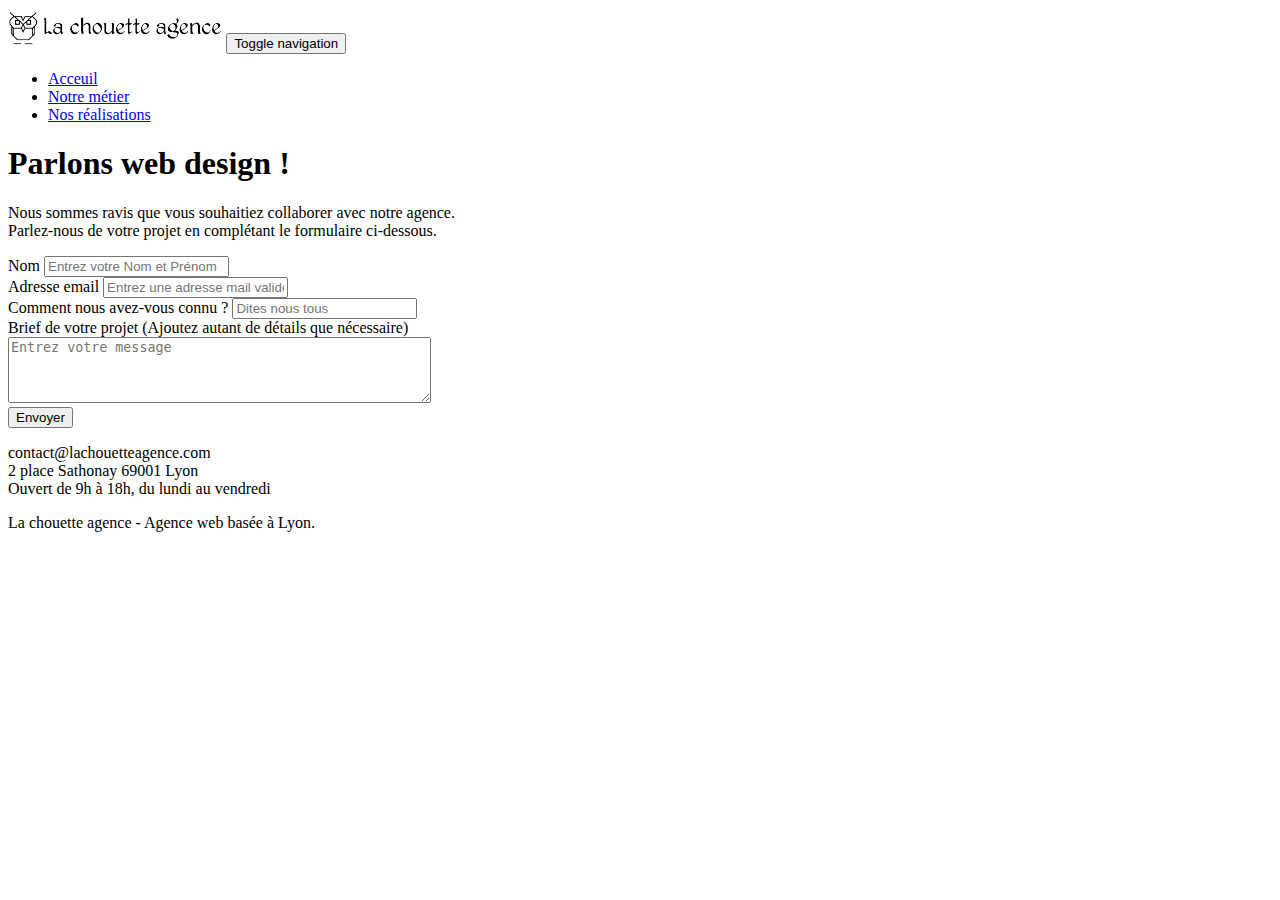
==== commit 98712d40: "compress css and js" ====
--- a/page2.html
+++ b/page2.html
@@ -14,16 +14,15 @@
     <link rel="shortcut icon" type="image/png" href="favicon.jpg" />
     <meta name="robots" content="index" />
 
-    <link rel="stylesheet" type="text/css" href="css/bootstrap.css" />
-    <link rel="stylesheet" type="text/css" href="style.css" />
-    <link rel="stylesheet" type="text/css" href="css/font-awesome.css" />
-    <link rel="stylesheet" type="text/css" href="css/et-line.css" />
-
-    <script src="js/jquery-2.1.0.js"></script>
-    <script src="js/bootstrap.js"></script>
-    <script src="js/blocs.js"></script>
-    <script src="js/jqBootstrapValidation.js"></script>
-    <script src="js/formHandler.js"></script>
+    <link rel="stylesheet" type="text/css" href="css/bootstrap.min.css.zip" />
+    <link rel="stylesheet" type="text/css" href="style.min.css.zip" />
+    <link
+      rel="stylesheet"
+      type="text/css"
+      href="css/font-awesome.min.css.zip"
+    />
+    <link rel="stylesheet" type="text/css" href="css/et-line.min.css.zip" />
+
     <title>La chouette agence</title>
 
     <!-- Analytics -->
@@ -233,4 +232,9 @@
     </main>
     <!-- Principal conteneur END -->
   </body>
+  <script src="js/jquery-2.1.0.min.js.zip"></script>
+  <script src="js/bootstrap.min.js.zip"></script>
+  <script src="js/blocs.min.js.zip"></script>
+  <script src="js/jqBootstrapValidation.min.js.zip"></script>
+  <script src="js/formHandler.min.js.zip"></script>
 </html>
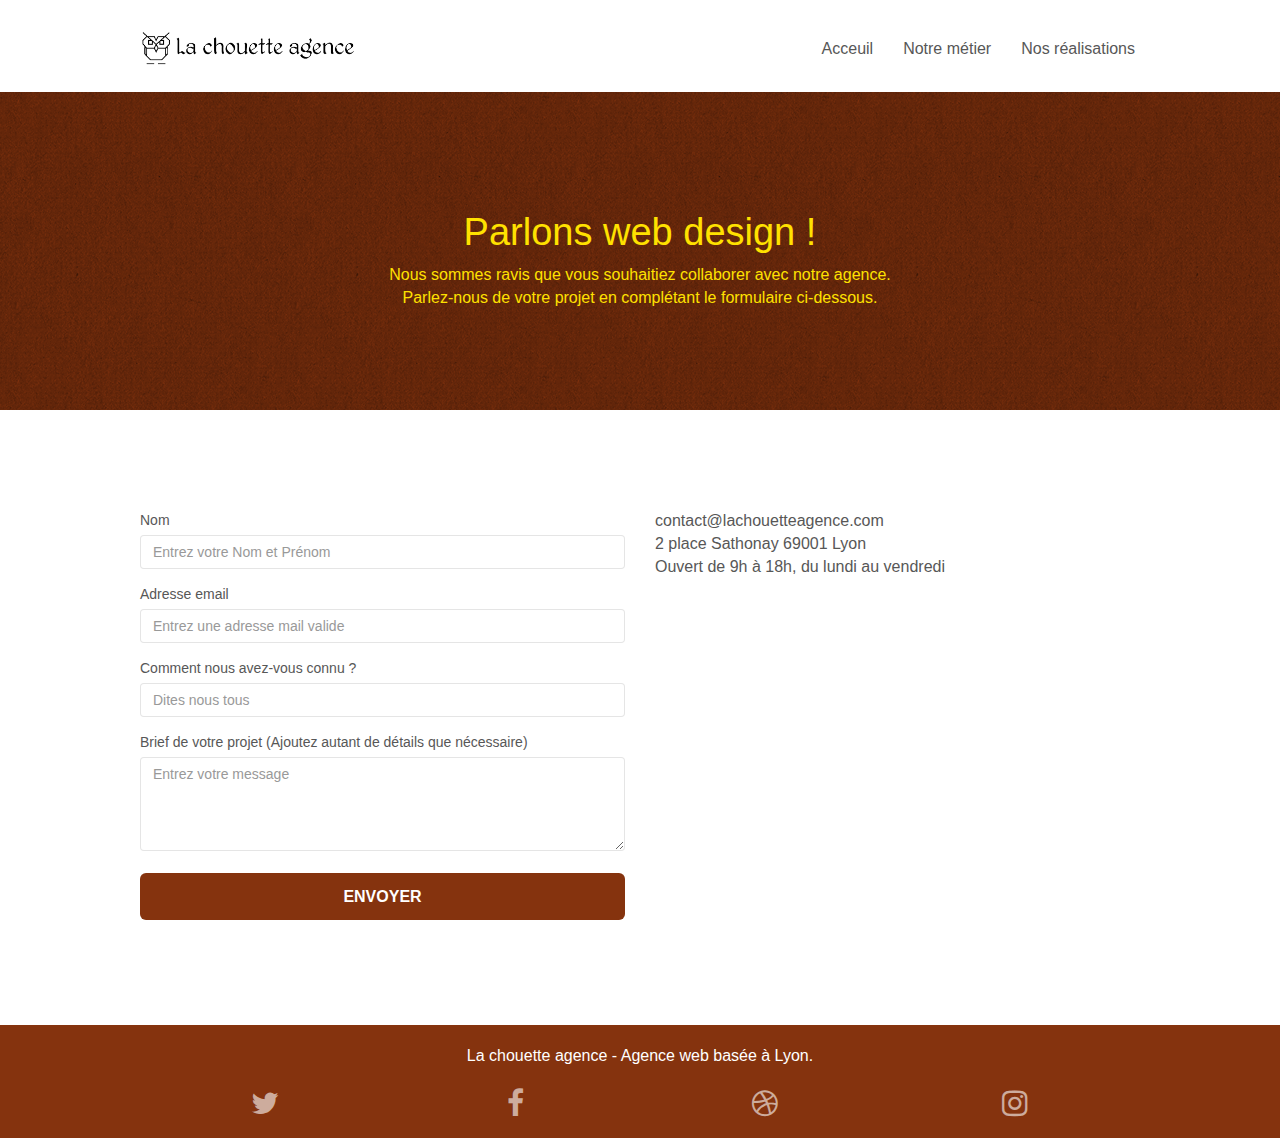
==== commit 91773c4b: "minification css js" ====
--- a/page2.html
+++ b/page2.html
@@ -14,14 +14,10 @@
     <link rel="shortcut icon" type="image/png" href="favicon.jpg" />
     <meta name="robots" content="index" />
 
-    <link rel="stylesheet" type="text/css" href="css/bootstrap.min.css.zip" />
-    <link rel="stylesheet" type="text/css" href="style.min.css.zip" />
-    <link
-      rel="stylesheet"
-      type="text/css"
-      href="css/font-awesome.min.css.zip"
-    />
-    <link rel="stylesheet" type="text/css" href="css/et-line.min.css.zip" />
+    <link rel="stylesheet" type="text/css" href="css/bootstrap.min.css" />
+    <link rel="stylesheet" type="text/css" href="style.min.css" />
+    <link rel="stylesheet" type="text/css" href="css/font-awesome.min.css" />
+    <link rel="stylesheet" type="text/css" href="css/et-line.min.css" />
 
     <title>La chouette agence</title>
 
@@ -232,9 +228,9 @@
     </main>
     <!-- Principal conteneur END -->
   </body>
-  <script src="js/jquery-2.1.0.min.js.zip"></script>
-  <script src="js/bootstrap.min.js.zip"></script>
-  <script src="js/blocs.min.js.zip"></script>
-  <script src="js/jqBootstrapValidation.min.js.zip"></script>
-  <script src="js/formHandler.min.js.zip"></script>
+  <script src="js/jquery-2.1.0.min.js"></script>
+  <script src="js/bootstrap.min.js"></script>
+  <script src="js/blocs.min.js"></script>
+  <script src="js/jqBootstrapValidation.min.js"></script>
+  <script src="js/formHandler.min.js"></script>
 </html>
--- a/style.min.css
+++ b/style.min.css
@@ -0,0 +1,907 @@
+body {
+  margin: 0;
+  padding: 0;
+  background: #fff;
+  overflow-x: hidden;
+  -webkit-font-smoothing: antialiased;
+  -moz-osx-font-smoothing: grayscale;
+}
+a,
+button {
+  transition: all 0.3s ease-in-out;
+  outline: 0 !important;
+}
+a:hover {
+  text-decoration: none;
+  cursor: pointer;
+}
+#page-loading-blocs-notifaction {
+  position: fixed;
+  top: 0;
+  bottom: 0;
+  width: 100%;
+  z-index: 100000;
+  background: #fff url(img/pageload-spinner.gif) no-repeat center center;
+}
+.bloc {
+  width: 100%;
+  clear: both;
+  background: 50% 50% no-repeat;
+  padding: 0 50px;
+  -webkit-background-size: cover;
+  -moz-background-size: cover;
+  -o-background-size: cover;
+  background-size: cover;
+  position: relative;
+}
+.bloc .container {
+  padding-left: 0;
+  padding-right: 0;
+}
+.bloc-lg {
+  padding: 100px 50px;
+}
+.bloc-md {
+  padding: 50px;
+}
+.bloc-sm {
+  padding: 20px 50px;
+}
+.bg-b-edge,
+.bg-bl-edge,
+.bg-br-edge,
+.bg-center,
+.bg-l-edge,
+.bg-r-edge,
+.bg-repeat,
+.bg-t-edge,
+.bg-tl-edge,
+.bg-tr-edge {
+  -webkit-background-size: auto !important;
+  -moz-background-size: auto !important;
+  -o-background-size: auto !important;
+  background-size: auto !important;
+}
+.bg-repeat {
+  background: repeat;
+}
+.bg-t-edge {
+  background: top no-repeat;
+}
+.bloc-bg-texture::before {
+  content: "";
+  background-size: 2px 2px;
+  position: absolute;
+  top: 0;
+  bottom: 0;
+  left: 0;
+  right: 0;
+}
+.texture-paper::before {
+  background: url(img/texture-paper.png);
+  background-size: 280px 280px;
+}
+.b-parallax {
+  background-attachment: fixed;
+}
+.d-bloc {
+  color: rgba(255, 255, 255, 0.7);
+}
+.d-bloc button:hover {
+  color: rgba(255, 255, 255, 0.9);
+}
+.d-bloc .icon-round,
+.d-bloc .icon-rounded,
+.d-bloc .icon-semi-rounded-a,
+.d-bloc .icon-semi-rounded-b,
+.d-bloc .icon-square {
+  border-color: rgba(255, 255, 255, 0.9);
+}
+.d-bloc .divider-h span {
+  border-color: rgba(255, 255, 255, 0.2);
+}
+.d-bloc .a-btn,
+.d-bloc .navbar a,
+.d-bloc .navbar-brand,
+.d-bloc a .icon-lg,
+.d-bloc a .icon-md,
+.d-bloc a .icon-sm,
+.d-bloc a .icon-xl,
+.d-bloc h1 a,
+.d-bloc h2 a,
+.d-bloc h3 a,
+.d-bloc h4 a,
+.d-bloc h5 a,
+.d-bloc h6 a,
+.d-bloc p a {
+  color: rgba(255, 255, 255, 0.6);
+}
+.d-bloc .a-btn:hover,
+.d-bloc .navbar a:hover,
+.d-bloc .navbar-brand:hover,
+.d-bloc a:hover .icon-lg,
+.d-bloc a:hover .icon-md,
+.d-bloc a:hover .icon-sm,
+.d-bloc a:hover .icon-xl,
+.d-bloc h1 a:hover,
+.d-bloc h2 a:hover,
+.d-bloc h3 a:hover,
+.d-bloc h4 a:hover,
+.d-bloc h5 a:hover,
+.d-bloc h6 a:hover,
+.d-bloc p a:hover {
+  color: #fff;
+}
+.d-bloc .navbar-toggle .icon-bar {
+  background: #fff;
+}
+.d-bloc .btn-wire,
+.d-bloc .btn-wire:hover {
+  color: #fff;
+  border-color: #fff;
+}
+.d-bloc .panel {
+  color: rgba(0, 0, 0, 0.5);
+}
+.d-bloc .panel button:hover {
+  color: rgba(0, 0, 0, 0.7);
+}
+.d-bloc .panel icon {
+  border-color: rgba(0, 0, 0, 0.7);
+}
+.d-bloc .panel .divider-h span {
+  border-color: rgba(0, 0, 0, 0.1);
+}
+.d-bloc .panel .a-btn {
+  color: rgba(0, 0, 0, 0.6);
+}
+.d-bloc .panel .a-btn:hover {
+  color: #000;
+}
+.d-bloc .panel .btn-wire,
+.d-bloc .panel .btn-wire:hover {
+  color: rgba(0, 0, 0, 0.7);
+  border-color: rgba(0, 0, 0, 0.3);
+}
+.d-bloc .panel,
+.l-bloc {
+  color: rgba(0, 0, 0, 0.5);
+}
+.d-bloc .panel button:hover,
+.l-bloc button:hover {
+  color: rgba(0, 0, 0, 0.7);
+}
+.l-bloc .icon-round,
+.l-bloc .icon-rounded,
+.l-bloc .icon-semi-rounded-a,
+.l-bloc .icon-semi-rounded-b,
+.l-bloc .icon-square {
+  border-color: rgba(0, 0, 0, 0.7);
+}
+.d-bloc .panel .divider-h span,
+.l-bloc .divider-h span {
+  border-color: rgba(0, 0, 0, 0.1);
+}
+.d-bloc .panel .a-btn,
+.l-bloc .a-btn,
+.l-bloc .navbar a,
+.l-bloc .navbar-brand,
+.l-bloc a .icon-lg,
+.l-bloc a .icon-md,
+.l-bloc a .icon-sm,
+.l-bloc a .icon-xl,
+.l-bloc h1 a,
+.l-bloc h2 a,
+.l-bloc h3 a,
+.l-bloc h4 a,
+.l-bloc h5 a,
+.l-bloc h6 a,
+.l-bloc p a {
+  color: rgba(0, 0, 0, 0.6);
+}
+.d-bloc .panel .a-btn:hover,
+.l-bloc .a-btn:hover,
+.l-bloc .navbar a:hover,
+.l-bloc .navbar-brand:hover,
+.l-bloc a:hover .icon-lg,
+.l-bloc a:hover .icon-md,
+.l-bloc a:hover .icon-sm,
+.l-bloc a:hover .icon-xl,
+.l-bloc h1 a:hover,
+.l-bloc h2 a:hover,
+.l-bloc h3 a:hover,
+.l-bloc h4 a:hover,
+.l-bloc h5 a:hover,
+.l-bloc h6 a:hover,
+.l-bloc p a:hover {
+  color: #000;
+}
+.l-bloc .navbar-toggle .icon-bar {
+  color: rgba(0, 0, 0, 0.6);
+}
+.d-bloc .panel .btn-wire,
+.d-bloc .panel .btn-wire:hover,
+.l-bloc .btn-wire,
+.l-bloc .btn-wire:hover {
+  color: rgba(0, 0, 0, 0.7);
+  border-color: rgba(0, 0, 0, 0.3);
+}
+.voffset {
+  margin-top: 30px;
+}
+.voffset-lg {
+  margin-top: 80px;
+}
+.row-no-gutters {
+  margin-right: 0;
+  margin-left: 0;
+}
+.row.row-no-gutters > [class*=" col-"],
+.row.row-no-gutters > [class^="col-"] {
+  padding-right: 0;
+  padding-left: 0;
+}
+#bloc-1-hero h1 {
+  font-weight: 600;
+  font-size: 34px;
+}
+.navbar {
+  margin-bottom: 0;
+  z-index: 1;
+}
+.navbar-brand {
+  height: auto;
+  padding: 3px 15px;
+  font-size: 25px;
+  font-weight: 400;
+  font-weight: 600;
+  line-height: 44px;
+}
+.navbar-brand img {
+  max-height: 200px;
+  margin: 0 5px 0 0;
+  display: inline;
+  height: 40px;
+}
+.navbar-brand img[src$="svg"] {
+  min-width: 100px;
+}
+.nav-center .navbar-brand img {
+  margin: 0;
+}
+.navbar .nav {
+  padding-top: 2px;
+  margin-right: -16px;
+  float: right;
+  z-index: 1;
+}
+.nav > li {
+  float: left;
+  margin-top: 4px;
+  font-size: 16px;
+}
+.navbar-nav .open .dropdown-menu > li > a {
+  text-align: inherit;
+}
+.nav > li a:focus,
+.nav > li a:hover {
+  background: 0 0;
+}
+.navbar-toggle {
+  margin: 10px 10px 0 0;
+  border: 0;
+}
+.navbar-toggle:hover {
+  background: 0 0 !important;
+}
+.navbar-toggle .icon-bar {
+  background-color: rgba(0, 0, 0, 0.5);
+  width: 26px;
+}
+.nav-invert .navbar .nav {
+  float: left;
+}
+.nav-invert .navbar-brand,
+.nav-invert .navbar-header {
+  float: right;
+  position: relative;
+  z-index: 2;
+}
+@media (min-width: 768px) {
+  .site-navigation {
+    position: absolute;
+    top: 50%;
+    right: 20px;
+    transform: translate(0, -50%);
+    -webkit-transform: translateY(-50%);
+  }
+  .nav > li .dropdown-menu a,
+  .nav > li .dropdown-menu a:hover {
+    color: #484848;
+  }
+  .nav-invert .site-navigation {
+    left: 0;
+    right: 0;
+  }
+  .nav-center {
+    text-align: center;
+  }
+  .nav-center .navbar-header {
+    width: 100%;
+  }
+  .nav-center .nav > li,
+  .nav-center .navbar-brand,
+  .nav-center .navbar-header {
+    float: none;
+    display: inline-block;
+  }
+  .nav-center .site-navigation {
+    position: relative;
+    width: 100%;
+    right: 0;
+    margin-right: 0;
+    margin-top: 20px;
+  }
+  .nav-center.mini-nav .navbar-toggle {
+    float: none;
+    margin: 10px auto 0;
+  }
+}
+.nav > li > .dropdown a {
+  background: 0 0 !important;
+  display: block;
+  padding: 14px 15px;
+}
+nav .caret {
+  margin: 0 5px;
+}
+.dropdown-menu .dropdown-menu {
+  top: -8px;
+  left: 100%;
+}
+.dropdown-menu .dropmenu-flow-right {
+  top: 100%;
+  left: 0;
+  margin-left: -1px;
+  border-top-left-radius: 0;
+  border-top-right-radius: 0;
+}
+.dropdown-menu .dropdown span {
+  border: 4px solid #000;
+  border-top-color: transparent;
+  border-right-color: transparent;
+  border-bottom-color: transparent;
+  margin: 6px -5px 0 0 !important;
+  float: right;
+}
+.mg-md {
+  margin-top: 10px;
+  margin-bottom: 20px;
+}
+.mg-lg {
+  margin-top: 10px;
+  margin-bottom: 40px;
+}
+.btn {
+  margin: 0 5px 5px 0;
+}
+.btn.pull-right {
+  margin: 0 0 5px 5px;
+}
+.btn-d,
+.btn-d:focus,
+.btn-d:hover {
+  color: #fff;
+  background: rgba(0, 0, 0, 0.3);
+}
+button {
+  outline: 0 !important;
+}
+.btn-rd {
+  border-radius: 40px;
+}
+.btn-clean {
+  border: 1px solid rgba(0, 0, 0, 0.08);
+  border-bottom-color: rgba(0, 0, 0, 0.1);
+  text-shadow: 0 1px 0 rgba(0, 0, 1, 0.1);
+  box-shadow: 0 1px 3px rgba(0, 0, 1, 0.25),
+    inset 0 1px 0 0 rgba(255, 255, 255, 0.15);
+}
+.icon-md {
+  font-size: 30px !important;
+}
+.icon-lg {
+  font-size: 60px !important;
+}
+.sm-shadow {
+  text-shadow: 0 1px 2px rgba(0, 0, 0, 0.3);
+}
+.panel-sq,
+.panel-sq .panel-footer,
+.panel-sq .panel-heading {
+  border-radius: 0;
+}
+.panel-rd {
+  border-radius: 30px;
+}
+.panel-rd .panel-heading {
+  border-radius: 29px 29px 0 0;
+}
+.panel-rd .panel-footer {
+  border-radius: 0 0 29px 29px;
+}
+.form-control {
+  border-color: rgba(0, 0, 0, 0.1);
+  box-shadow: none;
+}
+.scrollToTop {
+  width: 40px;
+  height: 40px;
+  position: fixed;
+  bottom: 20px;
+  right: 20px;
+  opacity: 0;
+  z-index: 500;
+  transition: all 0.3s ease-in-out;
+}
+.scrollToTop span {
+  margin-top: 6px;
+}
+.showScrollTop {
+  font-size: 14px;
+  opacity: 1;
+}
+a[data-lightbox] {
+  position: relative;
+  display: block;
+  text-align: center;
+}
+a[data-lightbox]:hover::before {
+  content: "+";
+  font-family: HelveticaNeue-Light, "Helvetica Neue Light", "Helvetica Neue",
+    Helvetica, Arial;
+  font-size: 32px;
+  width: 50px;
+  height: 50px;
+  margin-left: -25px;
+  border-radius: 50%;
+  background: rgba(0, 0, 0, 0.6);
+  color: #fff;
+  font-weight: 100;
+  z-index: 1;
+  position: absolute;
+  top: 50%;
+  transform: translateY(-50%);
+  -webkit-transform: translateY(-50%);
+}
+a[data-lightbox]:hover img {
+  opacity: 0.6;
+  -webkit-animation-fill-mode: none;
+  animation-fill-mode: none;
+}
+#lightbox-modal {
+  display: flex;
+  align-items: center;
+}
+#lightbox-modal .modal-dialog {
+  width: 90%;
+  max-width: 900px;
+  margin: 0 auto 0;
+}
+#lightbox-modal .modal-dialog img {
+  max-height: 40vh;
+  margin: 0 auto;
+}
+.lightbox-caption {
+  padding: 20px;
+  color: #fff;
+  background: rgba(0, 0, 0, 0.5);
+  position: absolute;
+  left: 15px;
+  right: 15px;
+  bottom: 5px;
+}
+.close-lightbox {
+  color: #fff;
+  font-size: 30px;
+  position: absolute;
+  top: 20px;
+  right: 20px;
+  z-index: 20;
+  background: rgba(0, 0, 0, 0.5);
+  border: none;
+  line-height: 30px;
+  padding: 0 9px 5px;
+  opacity: 0.3;
+}
+.close-lightbox:hover,
+.next-lightbox:hover,
+.prev-lightbox:hover {
+  opacity: 1;
+  color: #fff;
+}
+.next-lightbox,
+.prev-lightbox {
+  font-size: 20px;
+  color: rgba(255, 255, 255, 0.9);
+  background: rgba(0, 0, 0, 0.5);
+  transition: all 0.2s ease-in-out;
+  position: absolute;
+  top: 45%;
+  z-index: 1;
+  opacity: 0.4;
+}
+.next-lightbox {
+  padding: 6px 8px 1px 13px;
+  right: 25px;
+}
+.prev-lightbox {
+  padding: 6px 13px 1px 10px;
+  left: 25px;
+}
+.snapshot-lb .modal-body {
+  padding-bottom: 45px;
+}
+.snapshot-lb .lightbox-caption {
+  padding: 0;
+  color: rgba(0, 0, 0, 0.5);
+  background: 0 0;
+}
+.btn,
+a,
+h1,
+h2,
+h3,
+h4,
+h5,
+h6,
+label,
+p {
+  font-family: helvetica;
+  font-weight: 400;
+  color: #575757 !important;
+}
+.container {
+  max-width: 1000px;
+}
+.hero-bloc-text {
+  font-size: 38px;
+}
+.hero-bloc-text-sub {
+  font-size: 36px;
+}
+.statement-bloc-text {
+  line-height: 26px;
+  font-style: italic;
+  font-size: 20px;
+  text-align: center;
+  font-weight: lighter;
+  max-width: 520px;
+  margin: auto auto auto auto;
+}
+p {
+  font-size: 16px;
+}
+.tight-width-whitespace {
+  max-width: 600px;
+  margin: auto auto auto auto;
+}
+.h1 {
+  font-size: 20px;
+  font-family: "Open Sans";
+}
+.cta-hero {
+  margin-top: 22px;
+  color: #fff !important;
+  text-transform: uppercase;
+  padding: 12px 28px 12px 28px;
+  font-size: 16px;
+  font-weight: 700;
+}
+.social {
+  display: flex;
+  justify-content: space-evenly;
+  margin: 10px 0 0;
+}
+h2 {
+  font-size: 22px;
+  line-height: 1.4em;
+}
+h3 {
+  font-size: 15px;
+  text-transform: uppercase;
+  font-weight: 700;
+  color: #333 !important;
+}
+.med-width-whitespace {
+  max-width: 800px;
+  margin: auto auto auto auto;
+  box-shadow: 0 0 0 #000;
+}
+h1 {
+  color: #333 !important;
+}
+h4 {
+  color: #333 !important;
+}
+.icons {
+  margin-bottom: 14px;
+  margin-top: 24px;
+}
+.white {
+  color: #fff !important;
+}
+.portfolio-thumb {
+  margin-bottom: 24px;
+}
+.portfolio-row {
+  margin-bottom: 44px;
+  margin-top: 50px;
+}
+.avatar {
+  box-shadow: 0 4px 9px rgba(0, 0, 0, 0.3);
+}
+.black-background {
+  background-color: rgba(165, 147, 99, 0.7);
+  padding: 40px 40px 40px 40px;
+}
+.bold-link {
+  font-weight: 900;
+  text-decoration: underline !important;
+}
+.bgc-white {
+  background-color: #fff;
+}
+.bgc-dark-slate-blue {
+  background-color: #364577;
+}
+.bgc-atomic-tangerine {
+  background-color: #85330e;
+}
+.tc-white {
+  color: rgb(255 225 0) !important;
+}
+.btn-atomic-tangerine {
+  background: #85330e;
+  color: #fff !important;
+}
+.btn-atomic-tangerine:hover {
+  background: #c27956 !important;
+  color: #fff !important;
+}
+.ltc-white {
+  color: #e7c464 !important;
+}
+.ltc-white:hover {
+  color: #ccc !important;
+}
+.ltc-atomic-tangerine {
+  color: #f3976c !important;
+}
+.ltc-atomic-tangerine:hover {
+  color: #c27956 !important;
+}
+.icon-dark-slate-blue {
+  color: #364577 !important;
+  border-color: #364577 !important;
+}
+.bg-dots-bg {
+  background-image: url(img/dots-bg.png);
+}
+.bg-lines-h2-bg {
+  background-image: url(img/lines-h2-bg.png);
+}
+.bg-banniere {
+  background-image: url(img/la-chouette-agence-banniere.jpg);
+}
+.bg-presentation {
+  background-image: url(img/image-de-presentation.bmp);
+}
+@media (max-width: 1024px) {
+  .bloc {
+    padding-left: 20px;
+    padding-right: 20px;
+  }
+  .bloc-tile-2.full-width-bloc .container,
+  .bloc-tile-3.full-width-bloc .container,
+  .bloc-tile-4.full-width-bloc .container,
+  .bloc.full-width-bloc {
+    padding-left: 0;
+    padding-right: 0;
+  }
+}
+@media (max-width: 992px) and (min-width: 768px) {
+  .navbar .nav {
+    max-width: 80%;
+  }
+  .nav-center.navbar .nav {
+    max-width: 100%;
+  }
+}
+@media only screen and (min-device-width: 768px) and (max-device-width: 1024px) and (orientation: landscape) {
+  .b-parallax {
+    background-attachment: scroll;
+  }
+}
+@media only screen and (min-device-width: 1024px) and (max-device-width: 1366px) and (-webkit-min-device-pixel-ratio: 1.5) {
+  .b-parallax {
+    background-attachment: scroll;
+  }
+}
+@media (max-width: 991px) {
+  .container {
+    width: 100%;
+  }
+  .b-parallax {
+    background-attachment: scroll;
+  }
+  #hero-bloc,
+  .page-container {
+    overflow-x: hidden;
+    position: relative;
+  }
+  .bloc {
+    padding-left: constant(safe-area-inset-left);
+    padding-right: constant(safe-area-inset-right);
+  }
+  .bloc-group,
+  .bloc-group .bloc {
+    display: block;
+    width: 100%;
+  }
+  .bloc-fill-screen .fill-bloc-bottom-edge,
+  .bloc-fill-screen .fill-bloc-top-edge {
+    padding: 0 20px;
+    padding-left: constant(safe-area-inset-left);
+    padding-right: constant(safe-area-inset-right);
+  }
+}
+@media (max-width: 767px) {
+  .page-container {
+    overflow-x: hidden;
+    position: relative;
+  }
+  #disqus_thread,
+  h1,
+  h2,
+  h3,
+  h4,
+  h5,
+  h6,
+  p {
+    padding-left: 10px !important;
+    padding-right: 10px !important;
+  }
+  .b-parallax {
+    background-attachment: scroll;
+  }
+  .navbar .nav {
+    padding-top: 0;
+    border-top: 1px solid rgba(0, 0, 0, 0.2);
+    float: none !important;
+  }
+  .navbar.row {
+    margin-left: 0;
+    margin-right: 0;
+  }
+  .site-navigation {
+    position: inherit;
+    transform: none;
+    -webkit-transform: none;
+    -ms-transform: none;
+  }
+  .nav > li {
+    margin-top: 0;
+    border-bottom: 1px solid rgba(0, 0, 0, 0.1);
+    background: rgba(0, 0, 0, 0.05);
+    text-align: left;
+    padding-left: 15px;
+    width: 100%;
+  }
+  .nav > li:hover {
+    background: rgba(0, 0, 0, 0.08);
+  }
+  .dropdown .dropdown a .caret {
+    float: none;
+    margin: 5px 0 0 10px !important;
+    border: 4px solid #000;
+    border-bottom-color: transparent;
+    border-right-color: transparent;
+    border-left-color: transparent;
+  }
+  #hero-bloc .navbar .nav {
+    background: rgba(0, 0, 0, 0.8);
+  }
+  #hero-bloc .navbar .nav a {
+    color: rgba(255, 255, 255, 0.6);
+  }
+  .hero {
+    padding: 50px 0;
+  }
+  .hero-nav {
+    left: -1px;
+    right: -1px;
+  }
+  .navbar-collapse {
+    padding: 0;
+    overflow-x: hidden;
+    -webkit-box-shadow: none;
+    box-shadow: none;
+  }
+  .navbar-brand img {
+    max-height: 40px;
+    width: auto;
+  }
+  .nav-invert .navbar-header {
+    float: none;
+    width: 100%;
+  }
+  .nav-invert .navbar-toggle {
+    float: left;
+    margin-left: 10px;
+  }
+  .bloc {
+    padding-left: 0;
+    padding-right: 0;
+  }
+  .bloc-lg,
+  .bloc-xl,
+  .bloc-xxl {
+    padding: 40px 0;
+  }
+  .bloc-md,
+  .bloc-sm {
+    padding-left: 0;
+    padding-right: 0;
+  }
+  .bloc-fill-screen .fill-bloc-bottom-edge,
+  .bloc-fill-screen .fill-bloc-top-edge,
+  .bloc-tile-2 .container,
+  .bloc-tile-3 .container,
+  .bloc-tile-4 .container {
+    padding-left: 0;
+    padding-right: 0;
+  }
+  .a-block {
+    padding: 0 10px;
+  }
+  .btn-dwn {
+    display: none;
+  }
+  .voffset {
+    margin-top: 5px;
+  }
+  .voffset-md {
+    margin-top: 20px;
+  }
+  .voffset-lg {
+    margin-top: 30px;
+  }
+  form {
+    padding: 15px;
+  }
+  .close-lightbox {
+    display: inline-block;
+  }
+  .blocsapp-device-iphone5 {
+    background-size: 216px 425px;
+    padding-top: 60px;
+    width: 216px;
+    height: 425px;
+  }
+  .blocsapp-device-iphone5 img {
+    width: 180px;
+    height: 320px;
+  }
+}
+@media (max-width: 400px) {
+  .bloc {
+    padding-left: 0;
+    padding-right: 0;
+  }
+}
+@media (max-width: 767px) {
+  .bloc-mob-center-text {
+    text-align: center;
+  }
+}
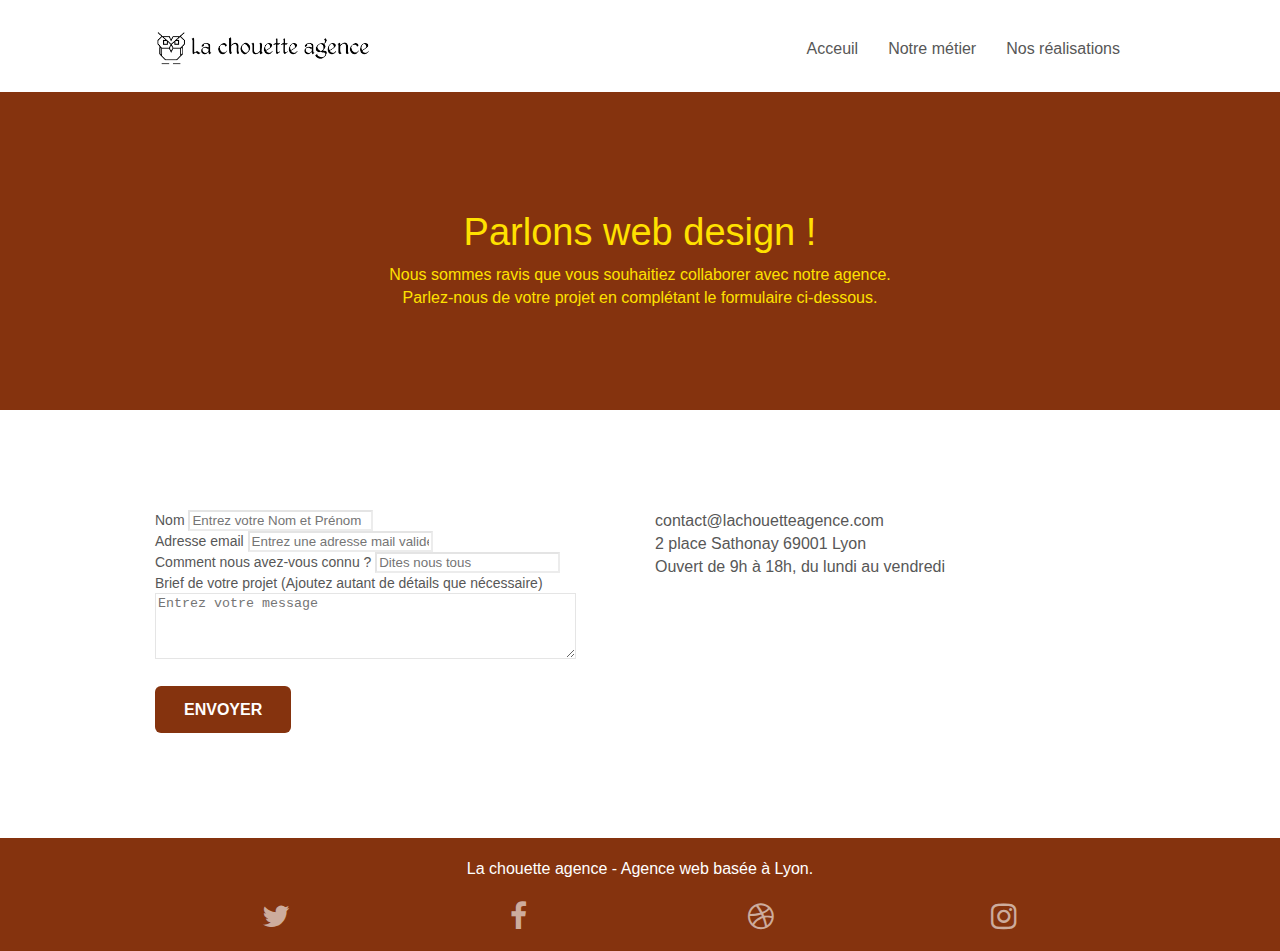
==== commit 172f386c: "optimisation lightroom" ====
--- a/page2.html
+++ b/page2.html
@@ -13,7 +13,7 @@
     />
     <link rel="shortcut icon" type="image/png" href="favicon.jpg" />
     <meta name="robots" content="index" />
-
+    <link rel="preload" href="fonts/fontawesome-webfont.woff2" as="font">
     <link rel="stylesheet" type="text/css" href="css/bootstrap.min.css" />
     <link rel="stylesheet" type="text/css" href="style.min.css" />
     <link rel="stylesheet" type="text/css" href="css/font-awesome.min.css" />
@@ -227,10 +227,10 @@
       <!-- Footer - bloc-8 END -->
     </main>
     <!-- Principal conteneur END -->
+    <script defer src="js/jquery-2.1.0.min.js"></script>
+    <script defer src="js/bootstrap.min.js"></script>
+    <script defer src="js/blocs.min.js"></script>
+    <script defer src="js/jqBootstrapValidation.min.js"></script>
+    <script defer src="js/formHandler.min.js"></script>
   </body>
-  <script src="js/jquery-2.1.0.min.js"></script>
-  <script src="js/bootstrap.min.js"></script>
-  <script src="js/blocs.min.js"></script>
-  <script src="js/jqBootstrapValidation.min.js"></script>
-  <script src="js/formHandler.min.js"></script>
 </html>
--- a/style.min.css
+++ b/style.min.css
@@ -1,907 +1 @@
-body {
-  margin: 0;
-  padding: 0;
-  background: #fff;
-  overflow-x: hidden;
-  -webkit-font-smoothing: antialiased;
-  -moz-osx-font-smoothing: grayscale;
-}
-a,
-button {
-  transition: all 0.3s ease-in-out;
-  outline: 0 !important;
-}
-a:hover {
-  text-decoration: none;
-  cursor: pointer;
-}
-#page-loading-blocs-notifaction {
-  position: fixed;
-  top: 0;
-  bottom: 0;
-  width: 100%;
-  z-index: 100000;
-  background: #fff url(img/pageload-spinner.gif) no-repeat center center;
-}
-.bloc {
-  width: 100%;
-  clear: both;
-  background: 50% 50% no-repeat;
-  padding: 0 50px;
-  -webkit-background-size: cover;
-  -moz-background-size: cover;
-  -o-background-size: cover;
-  background-size: cover;
-  position: relative;
-}
-.bloc .container {
-  padding-left: 0;
-  padding-right: 0;
-}
-.bloc-lg {
-  padding: 100px 50px;
-}
-.bloc-md {
-  padding: 50px;
-}
-.bloc-sm {
-  padding: 20px 50px;
-}
-.bg-b-edge,
-.bg-bl-edge,
-.bg-br-edge,
-.bg-center,
-.bg-l-edge,
-.bg-r-edge,
-.bg-repeat,
-.bg-t-edge,
-.bg-tl-edge,
-.bg-tr-edge {
-  -webkit-background-size: auto !important;
-  -moz-background-size: auto !important;
-  -o-background-size: auto !important;
-  background-size: auto !important;
-}
-.bg-repeat {
-  background: repeat;
-}
-.bg-t-edge {
-  background: top no-repeat;
-}
-.bloc-bg-texture::before {
-  content: "";
-  background-size: 2px 2px;
-  position: absolute;
-  top: 0;
-  bottom: 0;
-  left: 0;
-  right: 0;
-}
-.texture-paper::before {
-  background: url(img/texture-paper.png);
-  background-size: 280px 280px;
-}
-.b-parallax {
-  background-attachment: fixed;
-}
-.d-bloc {
-  color: rgba(255, 255, 255, 0.7);
-}
-.d-bloc button:hover {
-  color: rgba(255, 255, 255, 0.9);
-}
-.d-bloc .icon-round,
-.d-bloc .icon-rounded,
-.d-bloc .icon-semi-rounded-a,
-.d-bloc .icon-semi-rounded-b,
-.d-bloc .icon-square {
-  border-color: rgba(255, 255, 255, 0.9);
-}
-.d-bloc .divider-h span {
-  border-color: rgba(255, 255, 255, 0.2);
-}
-.d-bloc .a-btn,
-.d-bloc .navbar a,
-.d-bloc .navbar-brand,
-.d-bloc a .icon-lg,
-.d-bloc a .icon-md,
-.d-bloc a .icon-sm,
-.d-bloc a .icon-xl,
-.d-bloc h1 a,
-.d-bloc h2 a,
-.d-bloc h3 a,
-.d-bloc h4 a,
-.d-bloc h5 a,
-.d-bloc h6 a,
-.d-bloc p a {
-  color: rgba(255, 255, 255, 0.6);
-}
-.d-bloc .a-btn:hover,
-.d-bloc .navbar a:hover,
-.d-bloc .navbar-brand:hover,
-.d-bloc a:hover .icon-lg,
-.d-bloc a:hover .icon-md,
-.d-bloc a:hover .icon-sm,
-.d-bloc a:hover .icon-xl,
-.d-bloc h1 a:hover,
-.d-bloc h2 a:hover,
-.d-bloc h3 a:hover,
-.d-bloc h4 a:hover,
-.d-bloc h5 a:hover,
-.d-bloc h6 a:hover,
-.d-bloc p a:hover {
-  color: #fff;
-}
-.d-bloc .navbar-toggle .icon-bar {
-  background: #fff;
-}
-.d-bloc .btn-wire,
-.d-bloc .btn-wire:hover {
-  color: #fff;
-  border-color: #fff;
-}
-.d-bloc .panel {
-  color: rgba(0, 0, 0, 0.5);
-}
-.d-bloc .panel button:hover {
-  color: rgba(0, 0, 0, 0.7);
-}
-.d-bloc .panel icon {
-  border-color: rgba(0, 0, 0, 0.7);
-}
-.d-bloc .panel .divider-h span {
-  border-color: rgba(0, 0, 0, 0.1);
-}
-.d-bloc .panel .a-btn {
-  color: rgba(0, 0, 0, 0.6);
-}
-.d-bloc .panel .a-btn:hover {
-  color: #000;
-}
-.d-bloc .panel .btn-wire,
-.d-bloc .panel .btn-wire:hover {
-  color: rgba(0, 0, 0, 0.7);
-  border-color: rgba(0, 0, 0, 0.3);
-}
-.d-bloc .panel,
-.l-bloc {
-  color: rgba(0, 0, 0, 0.5);
-}
-.d-bloc .panel button:hover,
-.l-bloc button:hover {
-  color: rgba(0, 0, 0, 0.7);
-}
-.l-bloc .icon-round,
-.l-bloc .icon-rounded,
-.l-bloc .icon-semi-rounded-a,
-.l-bloc .icon-semi-rounded-b,
-.l-bloc .icon-square {
-  border-color: rgba(0, 0, 0, 0.7);
-}
-.d-bloc .panel .divider-h span,
-.l-bloc .divider-h span {
-  border-color: rgba(0, 0, 0, 0.1);
-}
-.d-bloc .panel .a-btn,
-.l-bloc .a-btn,
-.l-bloc .navbar a,
-.l-bloc .navbar-brand,
-.l-bloc a .icon-lg,
-.l-bloc a .icon-md,
-.l-bloc a .icon-sm,
-.l-bloc a .icon-xl,
-.l-bloc h1 a,
-.l-bloc h2 a,
-.l-bloc h3 a,
-.l-bloc h4 a,
-.l-bloc h5 a,
-.l-bloc h6 a,
-.l-bloc p a {
-  color: rgba(0, 0, 0, 0.6);
-}
-.d-bloc .panel .a-btn:hover,
-.l-bloc .a-btn:hover,
-.l-bloc .navbar a:hover,
-.l-bloc .navbar-brand:hover,
-.l-bloc a:hover .icon-lg,
-.l-bloc a:hover .icon-md,
-.l-bloc a:hover .icon-sm,
-.l-bloc a:hover .icon-xl,
-.l-bloc h1 a:hover,
-.l-bloc h2 a:hover,
-.l-bloc h3 a:hover,
-.l-bloc h4 a:hover,
-.l-bloc h5 a:hover,
-.l-bloc h6 a:hover,
-.l-bloc p a:hover {
-  color: #000;
-}
-.l-bloc .navbar-toggle .icon-bar {
-  color: rgba(0, 0, 0, 0.6);
-}
-.d-bloc .panel .btn-wire,
-.d-bloc .panel .btn-wire:hover,
-.l-bloc .btn-wire,
-.l-bloc .btn-wire:hover {
-  color: rgba(0, 0, 0, 0.7);
-  border-color: rgba(0, 0, 0, 0.3);
-}
-.voffset {
-  margin-top: 30px;
-}
-.voffset-lg {
-  margin-top: 80px;
-}
-.row-no-gutters {
-  margin-right: 0;
-  margin-left: 0;
-}
-.row.row-no-gutters > [class*=" col-"],
-.row.row-no-gutters > [class^="col-"] {
-  padding-right: 0;
-  padding-left: 0;
-}
-#bloc-1-hero h1 {
-  font-weight: 600;
-  font-size: 34px;
-}
-.navbar {
-  margin-bottom: 0;
-  z-index: 1;
-}
-.navbar-brand {
-  height: auto;
-  padding: 3px 15px;
-  font-size: 25px;
-  font-weight: 400;
-  font-weight: 600;
-  line-height: 44px;
-}
-.navbar-brand img {
-  max-height: 200px;
-  margin: 0 5px 0 0;
-  display: inline;
-  height: 40px;
-}
-.navbar-brand img[src$="svg"] {
-  min-width: 100px;
-}
-.nav-center .navbar-brand img {
-  margin: 0;
-}
-.navbar .nav {
-  padding-top: 2px;
-  margin-right: -16px;
-  float: right;
-  z-index: 1;
-}
-.nav > li {
-  float: left;
-  margin-top: 4px;
-  font-size: 16px;
-}
-.navbar-nav .open .dropdown-menu > li > a {
-  text-align: inherit;
-}
-.nav > li a:focus,
-.nav > li a:hover {
-  background: 0 0;
-}
-.navbar-toggle {
-  margin: 10px 10px 0 0;
-  border: 0;
-}
-.navbar-toggle:hover {
-  background: 0 0 !important;
-}
-.navbar-toggle .icon-bar {
-  background-color: rgba(0, 0, 0, 0.5);
-  width: 26px;
-}
-.nav-invert .navbar .nav {
-  float: left;
-}
-.nav-invert .navbar-brand,
-.nav-invert .navbar-header {
-  float: right;
-  position: relative;
-  z-index: 2;
-}
-@media (min-width: 768px) {
-  .site-navigation {
-    position: absolute;
-    top: 50%;
-    right: 20px;
-    transform: translate(0, -50%);
-    -webkit-transform: translateY(-50%);
-  }
-  .nav > li .dropdown-menu a,
-  .nav > li .dropdown-menu a:hover {
-    color: #484848;
-  }
-  .nav-invert .site-navigation {
-    left: 0;
-    right: 0;
-  }
-  .nav-center {
-    text-align: center;
-  }
-  .nav-center .navbar-header {
-    width: 100%;
-  }
-  .nav-center .nav > li,
-  .nav-center .navbar-brand,
-  .nav-center .navbar-header {
-    float: none;
-    display: inline-block;
-  }
-  .nav-center .site-navigation {
-    position: relative;
-    width: 100%;
-    right: 0;
-    margin-right: 0;
-    margin-top: 20px;
-  }
-  .nav-center.mini-nav .navbar-toggle {
-    float: none;
-    margin: 10px auto 0;
-  }
-}
-.nav > li > .dropdown a {
-  background: 0 0 !important;
-  display: block;
-  padding: 14px 15px;
-}
-nav .caret {
-  margin: 0 5px;
-}
-.dropdown-menu .dropdown-menu {
-  top: -8px;
-  left: 100%;
-}
-.dropdown-menu .dropmenu-flow-right {
-  top: 100%;
-  left: 0;
-  margin-left: -1px;
-  border-top-left-radius: 0;
-  border-top-right-radius: 0;
-}
-.dropdown-menu .dropdown span {
-  border: 4px solid #000;
-  border-top-color: transparent;
-  border-right-color: transparent;
-  border-bottom-color: transparent;
-  margin: 6px -5px 0 0 !important;
-  float: right;
-}
-.mg-md {
-  margin-top: 10px;
-  margin-bottom: 20px;
-}
-.mg-lg {
-  margin-top: 10px;
-  margin-bottom: 40px;
-}
-.btn {
-  margin: 0 5px 5px 0;
-}
-.btn.pull-right {
-  margin: 0 0 5px 5px;
-}
-.btn-d,
-.btn-d:focus,
-.btn-d:hover {
-  color: #fff;
-  background: rgba(0, 0, 0, 0.3);
-}
-button {
-  outline: 0 !important;
-}
-.btn-rd {
-  border-radius: 40px;
-}
-.btn-clean {
-  border: 1px solid rgba(0, 0, 0, 0.08);
-  border-bottom-color: rgba(0, 0, 0, 0.1);
-  text-shadow: 0 1px 0 rgba(0, 0, 1, 0.1);
-  box-shadow: 0 1px 3px rgba(0, 0, 1, 0.25),
-    inset 0 1px 0 0 rgba(255, 255, 255, 0.15);
-}
-.icon-md {
-  font-size: 30px !important;
-}
-.icon-lg {
-  font-size: 60px !important;
-}
-.sm-shadow {
-  text-shadow: 0 1px 2px rgba(0, 0, 0, 0.3);
-}
-.panel-sq,
-.panel-sq .panel-footer,
-.panel-sq .panel-heading {
-  border-radius: 0;
-}
-.panel-rd {
-  border-radius: 30px;
-}
-.panel-rd .panel-heading {
-  border-radius: 29px 29px 0 0;
-}
-.panel-rd .panel-footer {
-  border-radius: 0 0 29px 29px;
-}
-.form-control {
-  border-color: rgba(0, 0, 0, 0.1);
-  box-shadow: none;
-}
-.scrollToTop {
-  width: 40px;
-  height: 40px;
-  position: fixed;
-  bottom: 20px;
-  right: 20px;
-  opacity: 0;
-  z-index: 500;
-  transition: all 0.3s ease-in-out;
-}
-.scrollToTop span {
-  margin-top: 6px;
-}
-.showScrollTop {
-  font-size: 14px;
-  opacity: 1;
-}
-a[data-lightbox] {
-  position: relative;
-  display: block;
-  text-align: center;
-}
-a[data-lightbox]:hover::before {
-  content: "+";
-  font-family: HelveticaNeue-Light, "Helvetica Neue Light", "Helvetica Neue",
-    Helvetica, Arial;
-  font-size: 32px;
-  width: 50px;
-  height: 50px;
-  margin-left: -25px;
-  border-radius: 50%;
-  background: rgba(0, 0, 0, 0.6);
-  color: #fff;
-  font-weight: 100;
-  z-index: 1;
-  position: absolute;
-  top: 50%;
-  transform: translateY(-50%);
-  -webkit-transform: translateY(-50%);
-}
-a[data-lightbox]:hover img {
-  opacity: 0.6;
-  -webkit-animation-fill-mode: none;
-  animation-fill-mode: none;
-}
-#lightbox-modal {
-  display: flex;
-  align-items: center;
-}
-#lightbox-modal .modal-dialog {
-  width: 90%;
-  max-width: 900px;
-  margin: 0 auto 0;
-}
-#lightbox-modal .modal-dialog img {
-  max-height: 40vh;
-  margin: 0 auto;
-}
-.lightbox-caption {
-  padding: 20px;
-  color: #fff;
-  background: rgba(0, 0, 0, 0.5);
-  position: absolute;
-  left: 15px;
-  right: 15px;
-  bottom: 5px;
-}
-.close-lightbox {
-  color: #fff;
-  font-size: 30px;
-  position: absolute;
-  top: 20px;
-  right: 20px;
-  z-index: 20;
-  background: rgba(0, 0, 0, 0.5);
-  border: none;
-  line-height: 30px;
-  padding: 0 9px 5px;
-  opacity: 0.3;
-}
-.close-lightbox:hover,
-.next-lightbox:hover,
-.prev-lightbox:hover {
-  opacity: 1;
-  color: #fff;
-}
-.next-lightbox,
-.prev-lightbox {
-  font-size: 20px;
-  color: rgba(255, 255, 255, 0.9);
-  background: rgba(0, 0, 0, 0.5);
-  transition: all 0.2s ease-in-out;
-  position: absolute;
-  top: 45%;
-  z-index: 1;
-  opacity: 0.4;
-}
-.next-lightbox {
-  padding: 6px 8px 1px 13px;
-  right: 25px;
-}
-.prev-lightbox {
-  padding: 6px 13px 1px 10px;
-  left: 25px;
-}
-.snapshot-lb .modal-body {
-  padding-bottom: 45px;
-}
-.snapshot-lb .lightbox-caption {
-  padding: 0;
-  color: rgba(0, 0, 0, 0.5);
-  background: 0 0;
-}
-.btn,
-a,
-h1,
-h2,
-h3,
-h4,
-h5,
-h6,
-label,
-p {
-  font-family: helvetica;
-  font-weight: 400;
-  color: #575757 !important;
-}
-.container {
-  max-width: 1000px;
-}
-.hero-bloc-text {
-  font-size: 38px;
-}
-.hero-bloc-text-sub {
-  font-size: 36px;
-}
-.statement-bloc-text {
-  line-height: 26px;
-  font-style: italic;
-  font-size: 20px;
-  text-align: center;
-  font-weight: lighter;
-  max-width: 520px;
-  margin: auto auto auto auto;
-}
-p {
-  font-size: 16px;
-}
-.tight-width-whitespace {
-  max-width: 600px;
-  margin: auto auto auto auto;
-}
-.h1 {
-  font-size: 20px;
-  font-family: "Open Sans";
-}
-.cta-hero {
-  margin-top: 22px;
-  color: #fff !important;
-  text-transform: uppercase;
-  padding: 12px 28px 12px 28px;
-  font-size: 16px;
-  font-weight: 700;
-}
-.social {
-  display: flex;
-  justify-content: space-evenly;
-  margin: 10px 0 0;
-}
-h2 {
-  font-size: 22px;
-  line-height: 1.4em;
-}
-h3 {
-  font-size: 15px;
-  text-transform: uppercase;
-  font-weight: 700;
-  color: #333 !important;
-}
-.med-width-whitespace {
-  max-width: 800px;
-  margin: auto auto auto auto;
-  box-shadow: 0 0 0 #000;
-}
-h1 {
-  color: #333 !important;
-}
-h4 {
-  color: #333 !important;
-}
-.icons {
-  margin-bottom: 14px;
-  margin-top: 24px;
-}
-.white {
-  color: #fff !important;
-}
-.portfolio-thumb {
-  margin-bottom: 24px;
-}
-.portfolio-row {
-  margin-bottom: 44px;
-  margin-top: 50px;
-}
-.avatar {
-  box-shadow: 0 4px 9px rgba(0, 0, 0, 0.3);
-}
-.black-background {
-  background-color: rgba(165, 147, 99, 0.7);
-  padding: 40px 40px 40px 40px;
-}
-.bold-link {
-  font-weight: 900;
-  text-decoration: underline !important;
-}
-.bgc-white {
-  background-color: #fff;
-}
-.bgc-dark-slate-blue {
-  background-color: #364577;
-}
-.bgc-atomic-tangerine {
-  background-color: #85330e;
-}
-.tc-white {
-  color: rgb(255 225 0) !important;
-}
-.btn-atomic-tangerine {
-  background: #85330e;
-  color: #fff !important;
-}
-.btn-atomic-tangerine:hover {
-  background: #c27956 !important;
-  color: #fff !important;
-}
-.ltc-white {
-  color: #e7c464 !important;
-}
-.ltc-white:hover {
-  color: #ccc !important;
-}
-.ltc-atomic-tangerine {
-  color: #f3976c !important;
-}
-.ltc-atomic-tangerine:hover {
-  color: #c27956 !important;
-}
-.icon-dark-slate-blue {
-  color: #364577 !important;
-  border-color: #364577 !important;
-}
-.bg-dots-bg {
-  background-image: url(img/dots-bg.png);
-}
-.bg-lines-h2-bg {
-  background-image: url(img/lines-h2-bg.png);
-}
-.bg-banniere {
-  background-image: url(img/la-chouette-agence-banniere.jpg);
-}
-.bg-presentation {
-  background-image: url(img/image-de-presentation.bmp);
-}
-@media (max-width: 1024px) {
-  .bloc {
-    padding-left: 20px;
-    padding-right: 20px;
-  }
-  .bloc-tile-2.full-width-bloc .container,
-  .bloc-tile-3.full-width-bloc .container,
-  .bloc-tile-4.full-width-bloc .container,
-  .bloc.full-width-bloc {
-    padding-left: 0;
-    padding-right: 0;
-  }
-}
-@media (max-width: 992px) and (min-width: 768px) {
-  .navbar .nav {
-    max-width: 80%;
-  }
-  .nav-center.navbar .nav {
-    max-width: 100%;
-  }
-}
-@media only screen and (min-device-width: 768px) and (max-device-width: 1024px) and (orientation: landscape) {
-  .b-parallax {
-    background-attachment: scroll;
-  }
-}
-@media only screen and (min-device-width: 1024px) and (max-device-width: 1366px) and (-webkit-min-device-pixel-ratio: 1.5) {
-  .b-parallax {
-    background-attachment: scroll;
-  }
-}
-@media (max-width: 991px) {
-  .container {
-    width: 100%;
-  }
-  .b-parallax {
-    background-attachment: scroll;
-  }
-  #hero-bloc,
-  .page-container {
-    overflow-x: hidden;
-    position: relative;
-  }
-  .bloc {
-    padding-left: constant(safe-area-inset-left);
-    padding-right: constant(safe-area-inset-right);
-  }
-  .bloc-group,
-  .bloc-group .bloc {
-    display: block;
-    width: 100%;
-  }
-  .bloc-fill-screen .fill-bloc-bottom-edge,
-  .bloc-fill-screen .fill-bloc-top-edge {
-    padding: 0 20px;
-    padding-left: constant(safe-area-inset-left);
-    padding-right: constant(safe-area-inset-right);
-  }
-}
-@media (max-width: 767px) {
-  .page-container {
-    overflow-x: hidden;
-    position: relative;
-  }
-  #disqus_thread,
-  h1,
-  h2,
-  h3,
-  h4,
-  h5,
-  h6,
-  p {
-    padding-left: 10px !important;
-    padding-right: 10px !important;
-  }
-  .b-parallax {
-    background-attachment: scroll;
-  }
-  .navbar .nav {
-    padding-top: 0;
-    border-top: 1px solid rgba(0, 0, 0, 0.2);
-    float: none !important;
-  }
-  .navbar.row {
-    margin-left: 0;
-    margin-right: 0;
-  }
-  .site-navigation {
-    position: inherit;
-    transform: none;
-    -webkit-transform: none;
-    -ms-transform: none;
-  }
-  .nav > li {
-    margin-top: 0;
-    border-bottom: 1px solid rgba(0, 0, 0, 0.1);
-    background: rgba(0, 0, 0, 0.05);
-    text-align: left;
-    padding-left: 15px;
-    width: 100%;
-  }
-  .nav > li:hover {
-    background: rgba(0, 0, 0, 0.08);
-  }
-  .dropdown .dropdown a .caret {
-    float: none;
-    margin: 5px 0 0 10px !important;
-    border: 4px solid #000;
-    border-bottom-color: transparent;
-    border-right-color: transparent;
-    border-left-color: transparent;
-  }
-  #hero-bloc .navbar .nav {
-    background: rgba(0, 0, 0, 0.8);
-  }
-  #hero-bloc .navbar .nav a {
-    color: rgba(255, 255, 255, 0.6);
-  }
-  .hero {
-    padding: 50px 0;
-  }
-  .hero-nav {
-    left: -1px;
-    right: -1px;
-  }
-  .navbar-collapse {
-    padding: 0;
-    overflow-x: hidden;
-    -webkit-box-shadow: none;
-    box-shadow: none;
-  }
-  .navbar-brand img {
-    max-height: 40px;
-    width: auto;
-  }
-  .nav-invert .navbar-header {
-    float: none;
-    width: 100%;
-  }
-  .nav-invert .navbar-toggle {
-    float: left;
-    margin-left: 10px;
-  }
-  .bloc {
-    padding-left: 0;
-    padding-right: 0;
-  }
-  .bloc-lg,
-  .bloc-xl,
-  .bloc-xxl {
-    padding: 40px 0;
-  }
-  .bloc-md,
-  .bloc-sm {
-    padding-left: 0;
-    padding-right: 0;
-  }
-  .bloc-fill-screen .fill-bloc-bottom-edge,
-  .bloc-fill-screen .fill-bloc-top-edge,
-  .bloc-tile-2 .container,
-  .bloc-tile-3 .container,
-  .bloc-tile-4 .container {
-    padding-left: 0;
-    padding-right: 0;
-  }
-  .a-block {
-    padding: 0 10px;
-  }
-  .btn-dwn {
-    display: none;
-  }
-  .voffset {
-    margin-top: 5px;
-  }
-  .voffset-md {
-    margin-top: 20px;
-  }
-  .voffset-lg {
-    margin-top: 30px;
-  }
-  form {
-    padding: 15px;
-  }
-  .close-lightbox {
-    display: inline-block;
-  }
-  .blocsapp-device-iphone5 {
-    background-size: 216px 425px;
-    padding-top: 60px;
-    width: 216px;
-    height: 425px;
-  }
-  .blocsapp-device-iphone5 img {
-    width: 180px;
-    height: 320px;
-  }
-}
-@media (max-width: 400px) {
-  .bloc {
-    padding-left: 0;
-    padding-right: 0;
-  }
-}
-@media (max-width: 767px) {
-  .bloc-mob-center-text {
-    text-align: center;
-  }
-}
+body{margin:0;padding:0;background:#fff;overflow-x:hidden;-webkit-font-smoothing:antialiased;-moz-osx-font-smoothing:grayscale}a,button{transition:all 0.3s ease-in-out;outline:0 !important}a:hover{text-decoration:none;cursor:pointer}#page-loading-blocs-notifaction{position:fixed;top:0;bottom:0;width:100%;z-index:100000;background:#fff url(img/pageload-spinner.gif) no-repeat center center}.bloc{width:100%;clear:both;background:50% 50% no-repeat;padding:0 50px;-webkit-background-size:cover;-moz-background-size:cover;-o-background-size:cover;background-size:cover;position:relative}.bloc .container{padding-left:0;padding-right:0}.bloc-lg{padding:100px 50px}.bloc-md{padding:50px}.bloc-sm{padding:20px 50px}.bg-b-edge,.bg-bl-edge,.bg-br-edge,.bg-center,.bg-l-edge,.bg-r-edge,.bg-repeat,.bg-t-edge,.bg-tl-edge,.bg-tr-edge{-webkit-background-size:auto !important;-moz-background-size:auto !important;-o-background-size:auto !important;background-size:auto !important}.bg-repeat{background:repeat}.bg-t-edge{background:top no-repeat}.bloc-bg-texture::before{content:"";background-size:2px 2px;position:absolute;top:0;bottom:0;left:0;right:0}.texture-paper::before{background:url(img/texture-paper.png);background-size:280px 280px}.b-parallax{background-attachment:fixed}.d-bloc{color:rgba(255, 255, 255, 0.7)}.d-bloc button:hover{color:rgba(255, 255, 255, 0.9)}.d-bloc .icon-round, .d-bloc .icon-rounded, .d-bloc .icon-semi-rounded-a, .d-bloc .icon-semi-rounded-b, .d-bloc .icon-square{border-color:rgba(255, 255, 255, 0.9)}.d-bloc .divider-h span{border-color:rgba(255, 255, 255, 0.2)}.d-bloc .a-btn, .d-bloc .navbar a, .d-bloc .navbar-brand, .d-bloc a .icon-lg, .d-bloc a .icon-md, .d-bloc a .icon-sm, .d-bloc a .icon-xl, .d-bloc h1 a, .d-bloc h2 a, .d-bloc h3 a, .d-bloc h4 a, .d-bloc h5 a, .d-bloc h6 a, .d-bloc p a{color:rgba(255, 255, 255, 0.6)}.d-bloc .a-btn:hover, .d-bloc .navbar a:hover, .d-bloc .navbar-brand:hover, .d-bloc a:hover .icon-lg, .d-bloc a:hover .icon-md, .d-bloc a:hover .icon-sm, .d-bloc a:hover .icon-xl, .d-bloc h1 a:hover, .d-bloc h2 a:hover, .d-bloc h3 a:hover, .d-bloc h4 a:hover, .d-bloc h5 a:hover, .d-bloc h6 a:hover, .d-bloc p a:hover{color:#fff}.d-bloc .navbar-toggle .icon-bar{background:#fff}.d-bloc .btn-wire, .d-bloc .btn-wire:hover{color:#fff;border-color:#fff}.d-bloc .panel{color:rgba(0, 0, 0, 0.5)}.d-bloc .panel button:hover{color:rgba(0, 0, 0, 0.7)}.d-bloc .panel icon{border-color:rgba(0, 0, 0, 0.7)}.d-bloc .panel .divider-h span{border-color:rgba(0, 0, 0, 0.1)}.d-bloc .panel .a-btn{color:rgba(0, 0, 0, 0.6)}.d-bloc .panel .a-btn:hover{color:#000}.d-bloc .panel .btn-wire, .d-bloc .panel .btn-wire:hover{color:rgba(0, 0, 0, 0.7);border-color:rgba(0, 0, 0, 0.3)}.d-bloc .panel,.l-bloc{color:rgba(0, 0, 0, 0.5)}.d-bloc .panel button:hover, .l-bloc button:hover{color:rgba(0, 0, 0, 0.7)}.l-bloc .icon-round, .l-bloc .icon-rounded, .l-bloc .icon-semi-rounded-a, .l-bloc .icon-semi-rounded-b, .l-bloc .icon-square{border-color:rgba(0, 0, 0, 0.7)}.d-bloc .panel .divider-h span, .l-bloc .divider-h span{border-color:rgba(0, 0, 0, 0.1)}.d-bloc .panel .a-btn, .l-bloc .a-btn, .l-bloc .navbar a, .l-bloc .navbar-brand, .l-bloc a .icon-lg, .l-bloc a .icon-md, .l-bloc a .icon-sm, .l-bloc a .icon-xl, .l-bloc h1 a, .l-bloc h2 a, .l-bloc h3 a, .l-bloc h4 a, .l-bloc h5 a, .l-bloc h6 a, .l-bloc p a{color:rgba(0, 0, 0, 0.6)}.d-bloc .panel .a-btn:hover, .l-bloc .a-btn:hover, .l-bloc .navbar a:hover, .l-bloc .navbar-brand:hover, .l-bloc a:hover .icon-lg, .l-bloc a:hover .icon-md, .l-bloc a:hover .icon-sm, .l-bloc a:hover .icon-xl, .l-bloc h1 a:hover, .l-bloc h2 a:hover, .l-bloc h3 a:hover, .l-bloc h4 a:hover, .l-bloc h5 a:hover, .l-bloc h6 a:hover, .l-bloc p a:hover{color:#000}.l-bloc .navbar-toggle .icon-bar{color:rgba(0, 0, 0, 0.6)}.d-bloc .panel .btn-wire, .d-bloc .panel .btn-wire:hover, .l-bloc .btn-wire, .l-bloc .btn-wire:hover{color:rgba(0,0,0,0.7);border-color:rgba(0,0,0,0.3)}.voffset{margin-top:30px}.voffset-lg{margin-top:80px}.row-no-gutters{margin-right:0;margin-left:0}.row.row-no-gutters > [class*=" col-"],.row.row-no-gutters>[class^="col-"]{padding-right:0;padding-left:0}#bloc-1-hero h1{font-weight:600;font-size:34px}.navbar{margin-bottom:0;z-index:1}.navbar-brand{height:auto;padding:3px 15px;font-size:25px;font-weight:400;font-weight:600;line-height:44px}.navbar-brand img{max-height:200px;margin:0 5px 0 0;display:inline;height:40px}.navbar-brand img[src$="svg"]{min-width:100px}.nav-center .navbar-brand img{margin:0}.navbar .nav{padding-top:2px;margin-right:-16px;float:right;z-index:1}.nav>li{float:left;margin-top:4px;font-size:16px}.navbar-nav .open .dropdown-menu>li>a{text-align:inherit}.nav > li a:focus, .nav > li a:hover{background:0 0}.navbar-toggle{margin:10px 10px 0 0;border:0}.navbar-toggle:hover{background:0 0 !important}.navbar-toggle .icon-bar{background-color:rgba(0, 0, 0, 0.5);width:26px}.nav-invert .navbar .nav{float:left}.nav-invert .navbar-brand, .nav-invert .navbar-header{float:right;position:relative;z-index:2}@media (min-width: 768px){.site-navigation{position:absolute;top:50%;right:20px;transform:translate(0, -50%);-webkit-transform:translateY(-50%)}.nav > li .dropdown-menu a, .nav > li .dropdown-menu a:hover{color:#484848}.nav-invert .site-navigation{left:0;right:0}.nav-center{text-align:center}.nav-center .navbar-header{width:100%}.nav-center .nav > li, .nav-center .navbar-brand, .nav-center .navbar-header{float:none;display:inline-block}.nav-center .site-navigation{position:relative;width:100%;right:0;margin-right:0;margin-top:20px}.nav-center.mini-nav .navbar-toggle{float:none;margin:10px auto 0}}.nav > li > .dropdown a{background:0 0 !important;display:block;padding:14px 15px}nav .caret{margin:0 5px}.dropdown-menu .dropdown-menu{top:-8px;left:100%}.dropdown-menu .dropmenu-flow-right{top:100%;left:0;margin-left:-1px;border-top-left-radius:0;border-top-right-radius:0}.dropdown-menu .dropdown span{border:4px solid #000;border-top-color:transparent;border-right-color:transparent;border-bottom-color:transparent;margin:6px -5px 0 0 !important;float:right}.mg-md{margin-top:10px;margin-bottom:20px}.mg-lg{margin-top:10px;margin-bottom:40px}.btn{margin:0 5px 5px 0}.btn.pull-right{margin:0 0 5px 5px}.btn-d,.btn-d:focus,.btn-d:hover{color:#fff;background:rgba(0,0,0,0.3)}button{outline:0 !important}.btn-rd{border-radius:40px}.btn-clean{border:1px solid rgba(0, 0, 0, 0.08);border-bottom-color:rgba(0, 0, 0, 0.1);text-shadow:0 1px 0 rgba(0, 0, 1, 0.1);box-shadow:0 1px 3px rgba(0, 0, 1, 0.25), inset 0 1px 0 0 rgba(255,255,255,0.15)}.icon-md{font-size:30px !important}.icon-lg{font-size:60px !important}.sm-shadow{text-shadow:0 1px 2px rgba(0, 0, 0, 0.3)}.panel-sq, .panel-sq .panel-footer, .panel-sq .panel-heading{border-radius:0}.panel-rd{border-radius:30px}.panel-rd .panel-heading{border-radius:29px 29px 0 0}.panel-rd .panel-footer{border-radius:0 0 29px 29px}.form-control{border-color:rgba(0,0,0,0.1);box-shadow:none}.scrollToTop{width:40px;height:40px;position:fixed;bottom:20px;right:20px;opacity:0;z-index:500;transition:all 0.3s ease-in-out}.scrollToTop span{margin-top:6px}.showScrollTop{font-size:14px;opacity:1}a[data-lightbox]{position:relative;display:block;text-align:center}a[data-lightbox]:hover::before{content:"+";font-family:HelveticaNeue-Light,"Helvetica Neue Light","Helvetica Neue",Helvetica,Arial;font-size:32px;width:50px;height:50px;margin-left:-25px;border-radius:50%;background:rgba(0, 0, 0, 0.6);color:#fff;font-weight:100;z-index:1;position:absolute;top:50%;transform:translateY(-50%);-webkit-transform:translateY(-50%)}a[data-lightbox]:hover img{opacity:0.6;-webkit-animation-fill-mode:none;animation-fill-mode:none}#lightbox-modal{display:flex;align-items:center}#lightbox-modal .modal-dialog{width:90%;max-width:900px;margin:0 auto 0}#lightbox-modal .modal-dialog img{max-height:40vh;margin:0 auto}.lightbox-caption{padding:20px;color:#fff;background:rgba(0,0,0,0.5);position:absolute;left:15px;right:15px;bottom:5px}.close-lightbox{color:#fff;font-size:30px;position:absolute;top:20px;right:20px;z-index:20;background:rgba(0, 0, 0, 0.5);border:none;line-height:30px;padding:0 9px 5px;opacity:0.3}.close-lightbox:hover,.next-lightbox:hover,.prev-lightbox:hover{opacity:1;color:#fff}.next-lightbox,.prev-lightbox{font-size:20px;color:rgba(255, 255, 255, 0.9);background:rgba(0, 0, 0, 0.5);transition:all 0.2s ease-in-out;position:absolute;top:45%;z-index:1;opacity:0.4}.next-lightbox{padding:6px 8px 1px 13px;right:25px}.prev-lightbox{padding:6px 13px 1px 10px;left:25px}.snapshot-lb .modal-body{padding-bottom:45px}.snapshot-lb .lightbox-caption{padding:0;color:rgba(0, 0, 0, 0.5);background:0 0}.btn,a,h1,h2,h3,h4,h5,h6,label,p{font-family:helvetica;font-weight:400;color:#575757 !important}.container{max-width:1000px}.hero-bloc-text{font-size:38px}.hero-bloc-text-sub{font-size:36px}.statement-bloc-text{line-height:26px;font-style:italic;font-size:20px;text-align:center;font-weight:lighter;max-width:520px;margin:auto auto auto auto}p{font-size:16px}.tight-width-whitespace{max-width:600px;margin:auto auto auto auto}.h1{font-size:20px;font-family:"Open Sans"}.cta-hero{margin-top:22px;color:#fff !important;text-transform:uppercase;padding:12px 28px 12px 28px;font-size:16px;font-weight:700}.social{display:flex;justify-content:space-evenly;margin:10px 0 0}h2{font-size:22px;line-height:1.4em}h3{font-size:15px;text-transform:uppercase;font-weight:700;color:#333 !important}.med-width-whitespace{max-width:800px;margin:auto auto auto auto;box-shadow:0 0 0 #000}h1{color:#333 !important}h4{color:#333 !important}.icons{margin-bottom:14px;margin-top:24px}.white{color:#fff !important}.portfolio-thumb{margin:0 auto 24px auto}.portfolio-row{margin-bottom:44px;margin-top:50px}.avatar{box-shadow:0 4px 9px rgba(0,0,0,0.3)}.black-background{background-color:rgba(165, 147, 99, 0.7);padding:40px 40px 40px 40px}.bold-link{font-weight:900;text-decoration:underline !important}.bgc-white{background-color:#fff}.bgc-dark-slate-blue{background-color:#364577}.bgc-atomic-tangerine{background-color:#85330e}.tc-white{color:rgb(255 225 0) !important}.btn-atomic-tangerine{background:#85330e;color:#fff !important}.btn-atomic-tangerine:hover{background:#c27956 !important;color:#fff !important}.ltc-white{color:#e7c464 !important}.ltc-white:hover{color:#ccc !important}.ltc-atomic-tangerine{color:#f3976c !important}.ltc-atomic-tangerine:hover{color:#c27956 !important}.icon-dark-slate-blue{color:#364577 !important;border-color:#364577 !important}.bg-dots-bg{background-image:url(img/dots-bg.png)}.bg-lines-h2-bg{background-image:url(img/lines-h2-bg.png)}.bg-banniere{background-image:url(img/la-chouette-agence-banniere.jpg)}.bg-presentation{background-image:url(img/image-de-presentation.jpg)}@media (max-width: 1024px){.bloc{padding-left:20px;padding-right:20px}.bloc-tile-2.full-width-bloc .container, .bloc-tile-3.full-width-bloc .container, .bloc-tile-4.full-width-bloc .container,.bloc.full-width-bloc{padding-left:0;padding-right:0}}@media (max-width: 992px) and (min-width: 768px){.navbar .nav{max-width:80%}.nav-center.navbar .nav{max-width:100%}}@media only screen and (min-device-width: 768px) and (max-device-width: 1024px) and (orientation: landscape){.b-parallax{background-attachment:scroll}}@media only screen and (min-device-width: 1024px) and (max-device-width: 1366px) and (-webkit-min-device-pixel-ratio: 1.5){.b-parallax{background-attachment:scroll}}@media (max-width: 991px){.container{width:100%}.b-parallax{background-attachment:scroll}#hero-bloc,.page-container{overflow-x:hidden;position:relative}.bloc{padding-left:constant(safe-area-inset-left);padding-right:constant(safe-area-inset-right)}.bloc-group, .bloc-group .bloc{display:block;width:100%}.bloc-fill-screen .fill-bloc-bottom-edge, .bloc-fill-screen .fill-bloc-top-edge{padding:0 20px;padding-left:constant(safe-area-inset-left);padding-right:constant(safe-area-inset-right)}}@media (max-width: 767px){.page-container{overflow-x:hidden;position:relative}#disqus_thread,h1,h2,h3,h4,h5,h6,p{padding-left:10px !important;padding-right:10px !important}.b-parallax{background-attachment:scroll}.navbar .nav{padding-top:0;border-top:1px solid rgba(0, 0, 0, 0.2);float:none !important}.navbar.row{margin-left:0;margin-right:0}.site-navigation{position:inherit;transform:none;-webkit-transform:none;-ms-transform:none}.nav>li{margin-top:0;border-bottom:1px solid rgba(0,0,0,0.1);background:rgba(0,0,0,0.05);text-align:left;padding-left:15px;width:100%}.nav>li:hover{background:rgba(0, 0, 0, 0.08)}.dropdown .dropdown a .caret{float:none;margin:5px 0 0 10px !important;border:4px solid #000;border-bottom-color:transparent;border-right-color:transparent;border-left-color:transparent}#hero-bloc .navbar .nav{background:rgba(0, 0, 0, 0.8)}#hero-bloc .navbar .nav a{color:rgba(255,255,255,0.6)}.hero{padding:50px 0}.hero-nav{left:-1px;right:-1px}.navbar-collapse{padding:0;overflow-x:hidden;-webkit-box-shadow:none;box-shadow:none}.navbar-brand img{max-height:40px;width:214px;height:40px;}.nav-invert .navbar-header{float:none;width:100%}.nav-invert .navbar-toggle{float:left;margin-left:10px}.bloc{padding-left:0;padding-right:0}.bloc-lg,.bloc-xl,.bloc-xxl{padding:40px 0}.bloc-md,.bloc-sm{padding-left:0;padding-right:0}.bloc-fill-screen .fill-bloc-bottom-edge, .bloc-fill-screen .fill-bloc-top-edge, .bloc-tile-2 .container, .bloc-tile-3 .container, .bloc-tile-4 .container{padding-left:0;padding-right:0}.a-block{padding:0 10px}.btn-dwn{display:none}.voffset{margin-top:5px}.voffset-md{margin-top:20px}.voffset-lg{margin-top:30px}form{padding:15px}.close-lightbox{display:inline-block}.blocsapp-device-iphone5{background-size:216px 425px;padding-top:60px;width:216px;height:425px}.blocsapp-device-iphone5 img{width:180px;height:320px}}@media (max-width: 400px){.bloc{padding-left:0;padding-right:0}}@media (max-width: 767px){.bloc-mob-center-text{text-align:center}}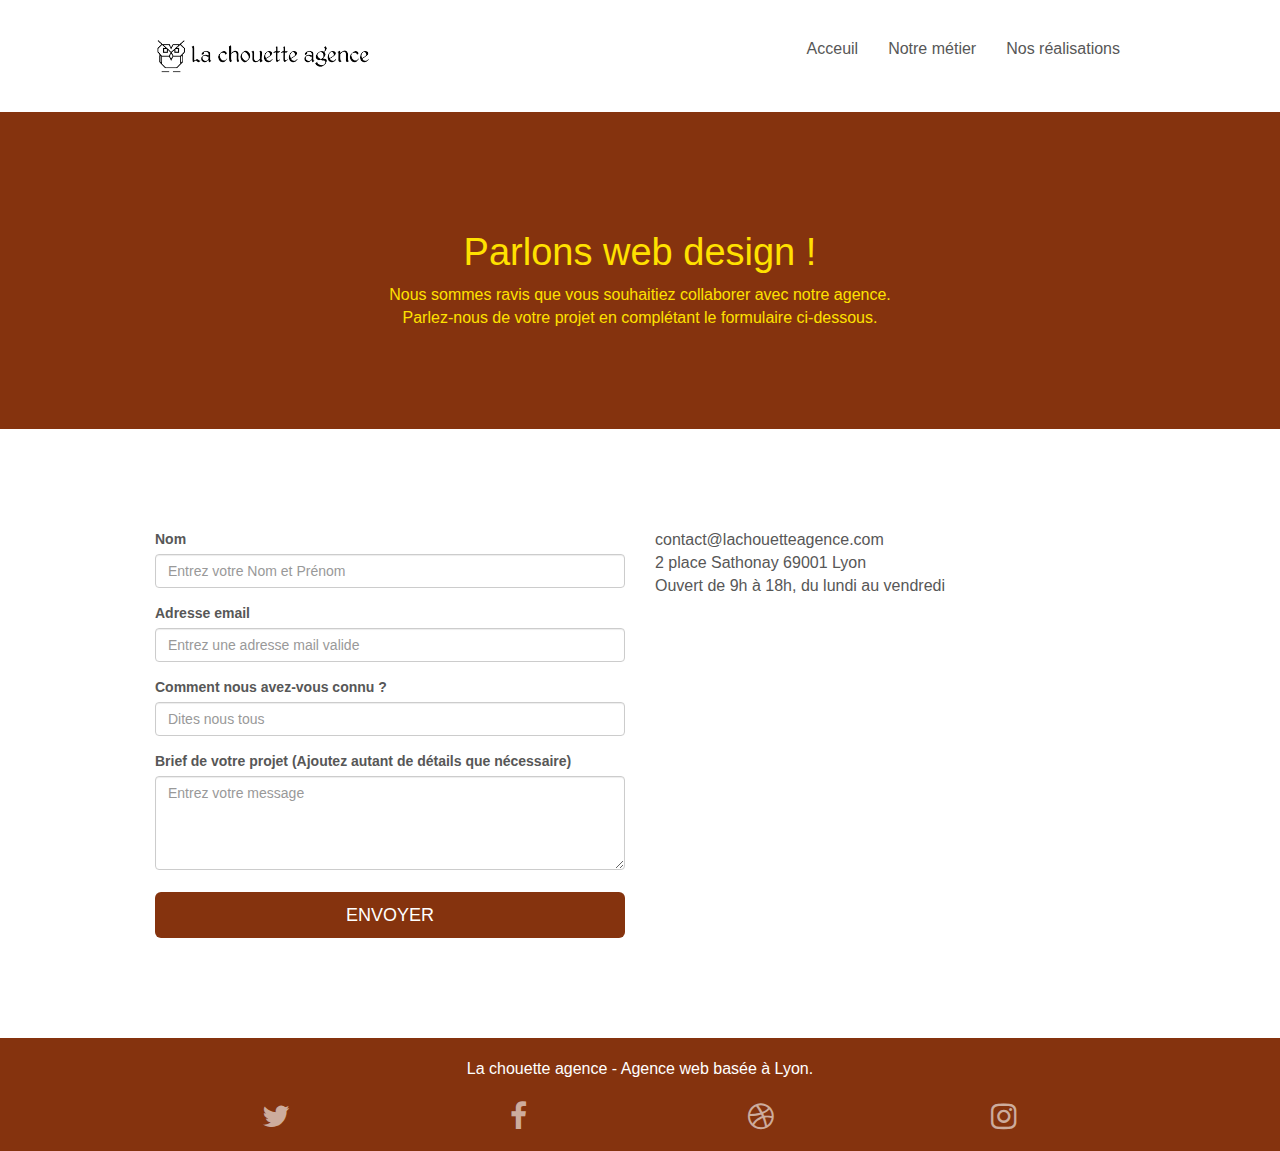
==== commit 78c11656: "modification lighthouse" ====
--- a/page2.html
+++ b/page2.html
@@ -14,7 +14,6 @@
     <link rel="shortcut icon" type="image/png" href="favicon.jpg" />
     <meta name="robots" content="index" />
     <link rel="preload" href="fonts/fontawesome-webfont.woff2" as="font">
-    <link rel="stylesheet" type="text/css" href="css/bootstrap.min.css" />
     <link rel="stylesheet" type="text/css" href="style.min.css" />
     <link rel="stylesheet" type="text/css" href="css/font-awesome.min.css" />
     <link rel="stylesheet" type="text/css" href="css/et-line.min.css" />
@@ -193,28 +192,28 @@
               <div class="row row-no-gutters social">
                 <div class="col-sm-3">
                   <div class="text-center">
-                    <a class="social" href="index.html"
+                    <a class="social" href="https://twitter.com/?lang=fr"
                       ><span class="fa fa-twitter icon-md"></span
                     ></a>
                   </div>
                 </div>
                 <div class="col-sm-3">
                   <div class="text-center">
-                    <a class="social" href="index.html"
+                    <a class="social" href="https://fr-fr.facebook.com/"
                       ><span class="fa fa-facebook icon-md"></span
                     ></a>
                   </div>
                 </div>
                 <div class="col-sm-3">
                   <div class="text-center">
-                    <a class="social" href="index.html"
+                    <a class="social" href="https://dribbble.com/"
                       ><span class="fa fa-dribbble icon-md"></span
                     ></a>
                   </div>
                 </div>
                 <div class="col-sm-3">
                   <div class="text-center">
-                    <a class="social" href="index.html"
+                    <a class="social" href="https://www.instagram.com/"
                       ><span class="fa fa-instagram icon-md"></span
                     ></a>
                   </div>
@@ -227,6 +226,7 @@
       <!-- Footer - bloc-8 END -->
     </main>
     <!-- Principal conteneur END -->
+    <link rel="stylesheet" type="text/css" href="css/bootstrap.min.css" />
     <script defer src="js/jquery-2.1.0.min.js"></script>
     <script defer src="js/bootstrap.min.js"></script>
     <script defer src="js/blocs.min.js"></script>
--- a/style.min.css
+++ b/style.min.css
@@ -1 +1 @@
-body{margin:0;padding:0;background:#fff;overflow-x:hidden;-webkit-font-smoothing:antialiased;-moz-osx-font-smoothing:grayscale}a,button{transition:all 0.3s ease-in-out;outline:0 !important}a:hover{text-decoration:none;cursor:pointer}#page-loading-blocs-notifaction{position:fixed;top:0;bottom:0;width:100%;z-index:100000;background:#fff url(img/pageload-spinner.gif) no-repeat center center}.bloc{width:100%;clear:both;background:50% 50% no-repeat;padding:0 50px;-webkit-background-size:cover;-moz-background-size:cover;-o-background-size:cover;background-size:cover;position:relative}.bloc .container{padding-left:0;padding-right:0}.bloc-lg{padding:100px 50px}.bloc-md{padding:50px}.bloc-sm{padding:20px 50px}.bg-b-edge,.bg-bl-edge,.bg-br-edge,.bg-center,.bg-l-edge,.bg-r-edge,.bg-repeat,.bg-t-edge,.bg-tl-edge,.bg-tr-edge{-webkit-background-size:auto !important;-moz-background-size:auto !important;-o-background-size:auto !important;background-size:auto !important}.bg-repeat{background:repeat}.bg-t-edge{background:top no-repeat}.bloc-bg-texture::before{content:"";background-size:2px 2px;position:absolute;top:0;bottom:0;left:0;right:0}.texture-paper::before{background:url(img/texture-paper.png);background-size:280px 280px}.b-parallax{background-attachment:fixed}.d-bloc{color:rgba(255, 255, 255, 0.7)}.d-bloc button:hover{color:rgba(255, 255, 255, 0.9)}.d-bloc .icon-round, .d-bloc .icon-rounded, .d-bloc .icon-semi-rounded-a, .d-bloc .icon-semi-rounded-b, .d-bloc .icon-square{border-color:rgba(255, 255, 255, 0.9)}.d-bloc .divider-h span{border-color:rgba(255, 255, 255, 0.2)}.d-bloc .a-btn, .d-bloc .navbar a, .d-bloc .navbar-brand, .d-bloc a .icon-lg, .d-bloc a .icon-md, .d-bloc a .icon-sm, .d-bloc a .icon-xl, .d-bloc h1 a, .d-bloc h2 a, .d-bloc h3 a, .d-bloc h4 a, .d-bloc h5 a, .d-bloc h6 a, .d-bloc p a{color:rgba(255, 255, 255, 0.6)}.d-bloc .a-btn:hover, .d-bloc .navbar a:hover, .d-bloc .navbar-brand:hover, .d-bloc a:hover .icon-lg, .d-bloc a:hover .icon-md, .d-bloc a:hover .icon-sm, .d-bloc a:hover .icon-xl, .d-bloc h1 a:hover, .d-bloc h2 a:hover, .d-bloc h3 a:hover, .d-bloc h4 a:hover, .d-bloc h5 a:hover, .d-bloc h6 a:hover, .d-bloc p a:hover{color:#fff}.d-bloc .navbar-toggle .icon-bar{background:#fff}.d-bloc .btn-wire, .d-bloc .btn-wire:hover{color:#fff;border-color:#fff}.d-bloc .panel{color:rgba(0, 0, 0, 0.5)}.d-bloc .panel button:hover{color:rgba(0, 0, 0, 0.7)}.d-bloc .panel icon{border-color:rgba(0, 0, 0, 0.7)}.d-bloc .panel .divider-h span{border-color:rgba(0, 0, 0, 0.1)}.d-bloc .panel .a-btn{color:rgba(0, 0, 0, 0.6)}.d-bloc .panel .a-btn:hover{color:#000}.d-bloc .panel .btn-wire, .d-bloc .panel .btn-wire:hover{color:rgba(0, 0, 0, 0.7);border-color:rgba(0, 0, 0, 0.3)}.d-bloc .panel,.l-bloc{color:rgba(0, 0, 0, 0.5)}.d-bloc .panel button:hover, .l-bloc button:hover{color:rgba(0, 0, 0, 0.7)}.l-bloc .icon-round, .l-bloc .icon-rounded, .l-bloc .icon-semi-rounded-a, .l-bloc .icon-semi-rounded-b, .l-bloc .icon-square{border-color:rgba(0, 0, 0, 0.7)}.d-bloc .panel .divider-h span, .l-bloc .divider-h span{border-color:rgba(0, 0, 0, 0.1)}.d-bloc .panel .a-btn, .l-bloc .a-btn, .l-bloc .navbar a, .l-bloc .navbar-brand, .l-bloc a .icon-lg, .l-bloc a .icon-md, .l-bloc a .icon-sm, .l-bloc a .icon-xl, .l-bloc h1 a, .l-bloc h2 a, .l-bloc h3 a, .l-bloc h4 a, .l-bloc h5 a, .l-bloc h6 a, .l-bloc p a{color:rgba(0, 0, 0, 0.6)}.d-bloc .panel .a-btn:hover, .l-bloc .a-btn:hover, .l-bloc .navbar a:hover, .l-bloc .navbar-brand:hover, .l-bloc a:hover .icon-lg, .l-bloc a:hover .icon-md, .l-bloc a:hover .icon-sm, .l-bloc a:hover .icon-xl, .l-bloc h1 a:hover, .l-bloc h2 a:hover, .l-bloc h3 a:hover, .l-bloc h4 a:hover, .l-bloc h5 a:hover, .l-bloc h6 a:hover, .l-bloc p a:hover{color:#000}.l-bloc .navbar-toggle .icon-bar{color:rgba(0, 0, 0, 0.6)}.d-bloc .panel .btn-wire, .d-bloc .panel .btn-wire:hover, .l-bloc .btn-wire, .l-bloc .btn-wire:hover{color:rgba(0,0,0,0.7);border-color:rgba(0,0,0,0.3)}.voffset{margin-top:30px}.voffset-lg{margin-top:80px}.row-no-gutters{margin-right:0;margin-left:0}.row.row-no-gutters > [class*=" col-"],.row.row-no-gutters>[class^="col-"]{padding-right:0;padding-left:0}#bloc-1-hero h1{font-weight:600;font-size:34px}.navbar{margin-bottom:0;z-index:1}.navbar-brand{height:auto;padding:3px 15px;font-size:25px;font-weight:400;font-weight:600;line-height:44px}.navbar-brand img{max-height:200px;margin:0 5px 0 0;display:inline;height:40px}.navbar-brand img[src$="svg"]{min-width:100px}.nav-center .navbar-brand img{margin:0}.navbar .nav{padding-top:2px;margin-right:-16px;float:right;z-index:1}.nav>li{float:left;margin-top:4px;font-size:16px}.navbar-nav .open .dropdown-menu>li>a{text-align:inherit}.nav > li a:focus, .nav > li a:hover{background:0 0}.navbar-toggle{margin:10px 10px 0 0;border:0}.navbar-toggle:hover{background:0 0 !important}.navbar-toggle .icon-bar{background-color:rgba(0, 0, 0, 0.5);width:26px}.nav-invert .navbar .nav{float:left}.nav-invert .navbar-brand, .nav-invert .navbar-header{float:right;position:relative;z-index:2}@media (min-width: 768px){.site-navigation{position:absolute;top:50%;right:20px;transform:translate(0, -50%);-webkit-transform:translateY(-50%)}.nav > li .dropdown-menu a, .nav > li .dropdown-menu a:hover{color:#484848}.nav-invert .site-navigation{left:0;right:0}.nav-center{text-align:center}.nav-center .navbar-header{width:100%}.nav-center .nav > li, .nav-center .navbar-brand, .nav-center .navbar-header{float:none;display:inline-block}.nav-center .site-navigation{position:relative;width:100%;right:0;margin-right:0;margin-top:20px}.nav-center.mini-nav .navbar-toggle{float:none;margin:10px auto 0}}.nav > li > .dropdown a{background:0 0 !important;display:block;padding:14px 15px}nav .caret{margin:0 5px}.dropdown-menu .dropdown-menu{top:-8px;left:100%}.dropdown-menu .dropmenu-flow-right{top:100%;left:0;margin-left:-1px;border-top-left-radius:0;border-top-right-radius:0}.dropdown-menu .dropdown span{border:4px solid #000;border-top-color:transparent;border-right-color:transparent;border-bottom-color:transparent;margin:6px -5px 0 0 !important;float:right}.mg-md{margin-top:10px;margin-bottom:20px}.mg-lg{margin-top:10px;margin-bottom:40px}.btn{margin:0 5px 5px 0}.btn.pull-right{margin:0 0 5px 5px}.btn-d,.btn-d:focus,.btn-d:hover{color:#fff;background:rgba(0,0,0,0.3)}button{outline:0 !important}.btn-rd{border-radius:40px}.btn-clean{border:1px solid rgba(0, 0, 0, 0.08);border-bottom-color:rgba(0, 0, 0, 0.1);text-shadow:0 1px 0 rgba(0, 0, 1, 0.1);box-shadow:0 1px 3px rgba(0, 0, 1, 0.25), inset 0 1px 0 0 rgba(255,255,255,0.15)}.icon-md{font-size:30px !important}.icon-lg{font-size:60px !important}.sm-shadow{text-shadow:0 1px 2px rgba(0, 0, 0, 0.3)}.panel-sq, .panel-sq .panel-footer, .panel-sq .panel-heading{border-radius:0}.panel-rd{border-radius:30px}.panel-rd .panel-heading{border-radius:29px 29px 0 0}.panel-rd .panel-footer{border-radius:0 0 29px 29px}.form-control{border-color:rgba(0,0,0,0.1);box-shadow:none}.scrollToTop{width:40px;height:40px;position:fixed;bottom:20px;right:20px;opacity:0;z-index:500;transition:all 0.3s ease-in-out}.scrollToTop span{margin-top:6px}.showScrollTop{font-size:14px;opacity:1}a[data-lightbox]{position:relative;display:block;text-align:center}a[data-lightbox]:hover::before{content:"+";font-family:HelveticaNeue-Light,"Helvetica Neue Light","Helvetica Neue",Helvetica,Arial;font-size:32px;width:50px;height:50px;margin-left:-25px;border-radius:50%;background:rgba(0, 0, 0, 0.6);color:#fff;font-weight:100;z-index:1;position:absolute;top:50%;transform:translateY(-50%);-webkit-transform:translateY(-50%)}a[data-lightbox]:hover img{opacity:0.6;-webkit-animation-fill-mode:none;animation-fill-mode:none}#lightbox-modal{display:flex;align-items:center}#lightbox-modal .modal-dialog{width:90%;max-width:900px;margin:0 auto 0}#lightbox-modal .modal-dialog img{max-height:40vh;margin:0 auto}.lightbox-caption{padding:20px;color:#fff;background:rgba(0,0,0,0.5);position:absolute;left:15px;right:15px;bottom:5px}.close-lightbox{color:#fff;font-size:30px;position:absolute;top:20px;right:20px;z-index:20;background:rgba(0, 0, 0, 0.5);border:none;line-height:30px;padding:0 9px 5px;opacity:0.3}.close-lightbox:hover,.next-lightbox:hover,.prev-lightbox:hover{opacity:1;color:#fff}.next-lightbox,.prev-lightbox{font-size:20px;color:rgba(255, 255, 255, 0.9);background:rgba(0, 0, 0, 0.5);transition:all 0.2s ease-in-out;position:absolute;top:45%;z-index:1;opacity:0.4}.next-lightbox{padding:6px 8px 1px 13px;right:25px}.prev-lightbox{padding:6px 13px 1px 10px;left:25px}.snapshot-lb .modal-body{padding-bottom:45px}.snapshot-lb .lightbox-caption{padding:0;color:rgba(0, 0, 0, 0.5);background:0 0}.btn,a,h1,h2,h3,h4,h5,h6,label,p{font-family:helvetica;font-weight:400;color:#575757 !important}.container{max-width:1000px}.hero-bloc-text{font-size:38px}.hero-bloc-text-sub{font-size:36px}.statement-bloc-text{line-height:26px;font-style:italic;font-size:20px;text-align:center;font-weight:lighter;max-width:520px;margin:auto auto auto auto}p{font-size:16px}.tight-width-whitespace{max-width:600px;margin:auto auto auto auto}.h1{font-size:20px;font-family:"Open Sans"}.cta-hero{margin-top:22px;color:#fff !important;text-transform:uppercase;padding:12px 28px 12px 28px;font-size:16px;font-weight:700}.social{display:flex;justify-content:space-evenly;margin:10px 0 0}h2{font-size:22px;line-height:1.4em}h3{font-size:15px;text-transform:uppercase;font-weight:700;color:#333 !important}.med-width-whitespace{max-width:800px;margin:auto auto auto auto;box-shadow:0 0 0 #000}h1{color:#333 !important}h4{color:#333 !important}.icons{margin-bottom:14px;margin-top:24px}.white{color:#fff !important}.portfolio-thumb{margin:0 auto 24px auto}.portfolio-row{margin-bottom:44px;margin-top:50px}.avatar{box-shadow:0 4px 9px rgba(0,0,0,0.3)}.black-background{background-color:rgba(165, 147, 99, 0.7);padding:40px 40px 40px 40px}.bold-link{font-weight:900;text-decoration:underline !important}.bgc-white{background-color:#fff}.bgc-dark-slate-blue{background-color:#364577}.bgc-atomic-tangerine{background-color:#85330e}.tc-white{color:rgb(255 225 0) !important}.btn-atomic-tangerine{background:#85330e;color:#fff !important}.btn-atomic-tangerine:hover{background:#c27956 !important;color:#fff !important}.ltc-white{color:#e7c464 !important}.ltc-white:hover{color:#ccc !important}.ltc-atomic-tangerine{color:#f3976c !important}.ltc-atomic-tangerine:hover{color:#c27956 !important}.icon-dark-slate-blue{color:#364577 !important;border-color:#364577 !important}.bg-dots-bg{background-image:url(img/dots-bg.png)}.bg-lines-h2-bg{background-image:url(img/lines-h2-bg.png)}.bg-banniere{background-image:url(img/la-chouette-agence-banniere.jpg)}.bg-presentation{background-image:url(img/image-de-presentation.jpg)}@media (max-width: 1024px){.bloc{padding-left:20px;padding-right:20px}.bloc-tile-2.full-width-bloc .container, .bloc-tile-3.full-width-bloc .container, .bloc-tile-4.full-width-bloc .container,.bloc.full-width-bloc{padding-left:0;padding-right:0}}@media (max-width: 992px) and (min-width: 768px){.navbar .nav{max-width:80%}.nav-center.navbar .nav{max-width:100%}}@media only screen and (min-device-width: 768px) and (max-device-width: 1024px) and (orientation: landscape){.b-parallax{background-attachment:scroll}}@media only screen and (min-device-width: 1024px) and (max-device-width: 1366px) and (-webkit-min-device-pixel-ratio: 1.5){.b-parallax{background-attachment:scroll}}@media (max-width: 991px){.container{width:100%}.b-parallax{background-attachment:scroll}#hero-bloc,.page-container{overflow-x:hidden;position:relative}.bloc{padding-left:constant(safe-area-inset-left);padding-right:constant(safe-area-inset-right)}.bloc-group, .bloc-group .bloc{display:block;width:100%}.bloc-fill-screen .fill-bloc-bottom-edge, .bloc-fill-screen .fill-bloc-top-edge{padding:0 20px;padding-left:constant(safe-area-inset-left);padding-right:constant(safe-area-inset-right)}}@media (max-width: 767px){.page-container{overflow-x:hidden;position:relative}#disqus_thread,h1,h2,h3,h4,h5,h6,p{padding-left:10px !important;padding-right:10px !important}.b-parallax{background-attachment:scroll}.navbar .nav{padding-top:0;border-top:1px solid rgba(0, 0, 0, 0.2);float:none !important}.navbar.row{margin-left:0;margin-right:0}.site-navigation{position:inherit;transform:none;-webkit-transform:none;-ms-transform:none}.nav>li{margin-top:0;border-bottom:1px solid rgba(0,0,0,0.1);background:rgba(0,0,0,0.05);text-align:left;padding-left:15px;width:100%}.nav>li:hover{background:rgba(0, 0, 0, 0.08)}.dropdown .dropdown a .caret{float:none;margin:5px 0 0 10px !important;border:4px solid #000;border-bottom-color:transparent;border-right-color:transparent;border-left-color:transparent}#hero-bloc .navbar .nav{background:rgba(0, 0, 0, 0.8)}#hero-bloc .navbar .nav a{color:rgba(255,255,255,0.6)}.hero{padding:50px 0}.hero-nav{left:-1px;right:-1px}.navbar-collapse{padding:0;overflow-x:hidden;-webkit-box-shadow:none;box-shadow:none}.navbar-brand img{max-height:40px;width:214px;height:40px;}.nav-invert .navbar-header{float:none;width:100%}.nav-invert .navbar-toggle{float:left;margin-left:10px}.bloc{padding-left:0;padding-right:0}.bloc-lg,.bloc-xl,.bloc-xxl{padding:40px 0}.bloc-md,.bloc-sm{padding-left:0;padding-right:0}.bloc-fill-screen .fill-bloc-bottom-edge, .bloc-fill-screen .fill-bloc-top-edge, .bloc-tile-2 .container, .bloc-tile-3 .container, .bloc-tile-4 .container{padding-left:0;padding-right:0}.a-block{padding:0 10px}.btn-dwn{display:none}.voffset{margin-top:5px}.voffset-md{margin-top:20px}.voffset-lg{margin-top:30px}form{padding:15px}.close-lightbox{display:inline-block}.blocsapp-device-iphone5{background-size:216px 425px;padding-top:60px;width:216px;height:425px}.blocsapp-device-iphone5 img{width:180px;height:320px}}@media (max-width: 400px){.bloc{padding-left:0;padding-right:0}}@media (max-width: 767px){.bloc-mob-center-text{text-align:center}}+body{margin:0;padding:0;background:#fff;overflow-x:hidden;-webkit-font-smoothing:antialiased;-moz-osx-font-smoothing:grayscale}a,button{transition:all 0.3s ease-in-out;outline:0 !important}a:hover{text-decoration:none;cursor:pointer}#page-loading-blocs-notifaction{position:fixed;top:0;bottom:0;width:100%;z-index:100000;background:#fff url(img/pageload-spinner.gif) no-repeat center center}.bloc{width:100%;clear:both;background:50% 50% no-repeat;padding:0 50px;-webkit-background-size:cover;-moz-background-size:cover;-o-background-size:cover;background-size:cover;position:relative}.bloc .container{padding-left:0;padding-right:0}.bloc-lg{padding:100px 50px}.bloc-md{padding:50px}.bloc-sm{padding:20px 50px}.bg-b-edge,.bg-bl-edge,.bg-br-edge,.bg-center,.bg-l-edge,.bg-r-edge,.bg-repeat,.bg-t-edge,.bg-tl-edge,.bg-tr-edge{-webkit-background-size:auto !important;-moz-background-size:auto !important;-o-background-size:auto !important;background-size:auto !important}.bg-repeat{background:repeat}.bg-t-edge{background:top no-repeat}.bloc-bg-texture::before{content:"";background-size:2px 2px;position:absolute;top:0;bottom:0;left:0;right:0}.texture-paper::before{background:url(img/texture-paper.png);background-size:280px 280px}.b-parallax{background-attachment:fixed}.d-bloc{color:rgba(255, 255, 255, 0.7)}.d-bloc button:hover{color:rgba(255, 255, 255, 0.9)}.d-bloc .icon-round, .d-bloc .icon-rounded, .d-bloc .icon-semi-rounded-a, .d-bloc .icon-semi-rounded-b, .d-bloc .icon-square{border-color:rgba(255, 255, 255, 0.9)}.d-bloc .divider-h span{border-color:rgba(255, 255, 255, 0.2)}.d-bloc .a-btn, .d-bloc .navbar a, .d-bloc .navbar-brand, .d-bloc a .icon-lg, .d-bloc a .icon-md, .d-bloc a .icon-sm, .d-bloc a .icon-xl, .d-bloc h1 a, .d-bloc h2 a, .d-bloc h3 a, .d-bloc h4 a, .d-bloc h5 a, .d-bloc h6 a, .d-bloc p a{color:rgba(255, 255, 255, 0.6)}.d-bloc .a-btn:hover, .d-bloc .navbar a:hover, .d-bloc .navbar-brand:hover, .d-bloc a:hover .icon-lg, .d-bloc a:hover .icon-md, .d-bloc a:hover .icon-sm, .d-bloc a:hover .icon-xl, .d-bloc h1 a:hover, .d-bloc h2 a:hover, .d-bloc h3 a:hover, .d-bloc h4 a:hover, .d-bloc h5 a:hover, .d-bloc h6 a:hover, .d-bloc p a:hover{color:#fff}.d-bloc .navbar-toggle .icon-bar{background:#fff}.d-bloc .btn-wire, .d-bloc .btn-wire:hover{color:#fff;border-color:#fff}.d-bloc .panel{color:rgba(0, 0, 0, 0.5)}.d-bloc .panel button:hover{color:rgba(0, 0, 0, 0.7)}.d-bloc .panel icon{border-color:rgba(0, 0, 0, 0.7)}.d-bloc .panel .divider-h span{border-color:rgba(0, 0, 0, 0.1)}.d-bloc .panel .a-btn{color:rgba(0, 0, 0, 0.6)}.d-bloc .panel .a-btn:hover{color:#000}.d-bloc .panel .btn-wire, .d-bloc .panel .btn-wire:hover{color:rgba(0, 0, 0, 0.7);border-color:rgba(0, 0, 0, 0.3)}.d-bloc .panel,.l-bloc{color:rgba(0, 0, 0, 0.5)}.d-bloc .panel button:hover, .l-bloc button:hover{color:rgba(0, 0, 0, 0.7)}.l-bloc .icon-round, .l-bloc .icon-rounded, .l-bloc .icon-semi-rounded-a, .l-bloc .icon-semi-rounded-b, .l-bloc .icon-square{border-color:rgba(0, 0, 0, 0.7)}.d-bloc .panel .divider-h span, .l-bloc .divider-h span{border-color:rgba(0, 0, 0, 0.1)}.d-bloc .panel .a-btn, .l-bloc .a-btn, .l-bloc .navbar a, .l-bloc .navbar-brand, .l-bloc a .icon-lg, .l-bloc a .icon-md, .l-bloc a .icon-sm, .l-bloc a .icon-xl, .l-bloc h1 a, .l-bloc h2 a, .l-bloc h3 a, .l-bloc h4 a, .l-bloc h5 a, .l-bloc h6 a, .l-bloc p a{color:rgba(0, 0, 0, 0.6)}.d-bloc .panel .a-btn:hover, .l-bloc .a-btn:hover, .l-bloc .navbar a:hover, .l-bloc .navbar-brand:hover, .l-bloc a:hover .icon-lg, .l-bloc a:hover .icon-md, .l-bloc a:hover .icon-sm, .l-bloc a:hover .icon-xl, .l-bloc h1 a:hover, .l-bloc h2 a:hover, .l-bloc h3 a:hover, .l-bloc h4 a:hover, .l-bloc h5 a:hover, .l-bloc h6 a:hover, .l-bloc p a:hover{color:#000}.l-bloc .navbar-toggle .icon-bar{color:rgba(0, 0, 0, 0.6)}.d-bloc .panel .btn-wire, .d-bloc .panel .btn-wire:hover, .l-bloc .btn-wire, .l-bloc .btn-wire:hover{color:rgba(0,0,0,0.7);border-color:rgba(0,0,0,0.3)}.voffset{margin-top:30px}.voffset-lg{margin-top:80px}.row-no-gutters{margin-right:0;margin-left:0}.row.row-no-gutters > [class*=" col-"],.row.row-no-gutters>[class^="col-"]{padding-right:0;padding-left:0}#bloc-1-hero h1{font-weight:600;font-size:34px}.navbar{margin-bottom:0;z-index:1}.navbar-brand{height:auto;padding:3px 15px;font-size:25px;font-weight:400;font-weight:600;line-height:44px}.navbar-brand img{max-height:200px;display:inline;height:40px;width:214px;}.navbar-brand img[src$="svg"]{min-width:100px}.nav-center .navbar-brand img{margin:0}.navbar .nav{padding-top:2px;margin-right:-16px;float:right;z-index:1}.nav>li{float:left;margin-top:4px;font-size:16px}.navbar-nav .open .dropdown-menu>li>a{text-align:inherit}.nav > li a:focus, .nav > li a:hover{background:0 0}.navbar-toggle{margin:10px 10px 0 0;border:0}.navbar-toggle:hover{background:0 0 !important}.navbar-toggle .icon-bar{background-color:rgba(0, 0, 0, 0.5);width:26px}.nav-invert .navbar .nav{float:left}.nav-invert .navbar-brand, .nav-invert .navbar-header{float:right;position:relative;z-index:2}@media (min-width: 768px){.site-navigation{position:absolute;top:50%;right:20px;transform:translate(0, -50%);-webkit-transform:translateY(-50%)}.nav > li .dropdown-menu a, .nav > li .dropdown-menu a:hover{color:#484848}.nav-invert .site-navigation{left:0;right:0}.nav-center{text-align:center}.nav-center .navbar-header{width:100%}.nav-center .nav > li, .nav-center .navbar-brand, .nav-center .navbar-header{float:none;display:inline-block}.nav-center .site-navigation{position:relative;width:100%;right:0;margin-right:0;margin-top:20px}.nav-center.mini-nav .navbar-toggle{float:none;margin:10px auto 0}}.nav > li > .dropdown a{background:0 0 !important;display:block;padding:14px 15px}nav .caret{margin:0 5px}.dropdown-menu .dropdown-menu{top:-8px;left:100%}.dropdown-menu .dropmenu-flow-right{top:100%;left:0;margin-left:-1px;border-top-left-radius:0;border-top-right-radius:0}.dropdown-menu .dropdown span{border:4px solid #000;border-top-color:transparent;border-right-color:transparent;border-bottom-color:transparent;margin:6px -5px 0 0 !important;float:right}.mg-md{margin-top:10px;margin-bottom:20px}.mg-lg{margin-top:10px;margin-bottom:40px}.btn{margin:0 5px 5px 0}.btn.pull-right{margin:0 0 5px 5px}.btn-d,.btn-d:focus,.btn-d:hover{color:#fff;background:rgba(0,0,0,0.3)}button{outline:0 !important}.btn-rd{border-radius:40px}.btn-clean{border:1px solid rgba(0, 0, 0, 0.08);border-bottom-color:rgba(0, 0, 0, 0.1);text-shadow:0 1px 0 rgba(0, 0, 1, 0.1);box-shadow:0 1px 3px rgba(0, 0, 1, 0.25), inset 0 1px 0 0 rgba(255,255,255,0.15)}.icon-md{font-size:30px !important}.icon-lg{font-size:60px !important}.sm-shadow{text-shadow:0 1px 2px rgba(0, 0, 0, 0.3)}.panel-sq, .panel-sq .panel-footer, .panel-sq .panel-heading{border-radius:0}.panel-rd{border-radius:30px}.panel-rd .panel-heading{border-radius:29px 29px 0 0}.panel-rd .panel-footer{border-radius:0 0 29px 29px}.form-control{border-color:rgba(0,0,0,0.1);box-shadow:none}.scrollToTop{width:40px;height:40px;position:fixed;bottom:20px;right:20px;opacity:0;z-index:500;transition:all 0.3s ease-in-out}.scrollToTop span{margin-top:6px}.showScrollTop{font-size:14px;opacity:1}a[data-lightbox]{position:relative;display:block;text-align:center}a[data-lightbox]:hover::before{content:"+";font-family:HelveticaNeue-Light,"Helvetica Neue Light","Helvetica Neue",Helvetica,Arial;font-size:32px;width:50px;height:50px;margin-left:-25px;border-radius:50%;background:rgba(0, 0, 0, 0.6);color:#fff;font-weight:100;z-index:1;position:absolute;top:50%;transform:translateY(-50%);-webkit-transform:translateY(-50%)}a[data-lightbox]:hover img{opacity:0.6;-webkit-animation-fill-mode:none;animation-fill-mode:none}#lightbox-modal{display:flex;align-items:center}#lightbox-modal .modal-dialog{width:90%;max-width:900px;margin:0 auto 0}#lightbox-modal .modal-dialog img{max-height:40vh;margin:0 auto}.lightbox-caption{padding:20px;color:#fff;background:rgba(0,0,0,0.5);position:absolute;left:15px;right:15px;bottom:5px}.close-lightbox{color:#fff;font-size:30px;position:absolute;top:20px;right:20px;z-index:20;background:rgba(0, 0, 0, 0.5);border:none;line-height:30px;padding:0 9px 5px;opacity:0.3}.close-lightbox:hover,.next-lightbox:hover,.prev-lightbox:hover{opacity:1;color:#fff}.next-lightbox,.prev-lightbox{font-size:20px;color:rgba(255, 255, 255, 0.9);background:rgba(0, 0, 0, 0.5);transition:all 0.2s ease-in-out;position:absolute;top:45%;z-index:1;opacity:0.4}.next-lightbox{padding:6px 8px 1px 13px;right:25px}.prev-lightbox{padding:6px 13px 1px 10px;left:25px}.snapshot-lb .modal-body{padding-bottom:45px}.snapshot-lb .lightbox-caption{padding:0;color:rgba(0, 0, 0, 0.5);background:0 0}.btn,a,h1,h2,h3,h4,h5,h6,label,p{font-family:helvetica;font-weight:400;color:#575757 !important}.container{max-width:1000px}.hero-bloc-text{font-size:38px}.hero-bloc-text-sub{font-size:36px}.statement-bloc-text{line-height:26px;font-style:italic;font-size:20px;text-align:center;font-weight:lighter;max-width:520px;margin:auto auto auto auto}p{font-size:16px}.tight-width-whitespace{max-width:600px;margin:auto auto auto auto}.h1{font-size:20px;font-family:"Open Sans"}.cta-hero{margin-top:22px;color:#fff !important;text-transform:uppercase;padding:12px 28px 12px 28px;font-size:16px;font-weight:700}.social{display:flex;justify-content:space-evenly;margin:10px 0 0}h2{font-size:22px;line-height:1.4em}h3{font-size:15px;text-transform:uppercase;font-weight:700;color:#333 !important}.med-width-whitespace{max-width:800px;margin:auto auto auto auto;box-shadow:0 0 0 #000}h1{color:#333 !important}h4{color:#333 !important}.icons{margin-bottom:14px;margin-top:24px}.white{color:#fff !important}.portfolio-thumb{margin:0 auto 24px auto}.portfolio-row{margin-bottom:44px;margin-top:50px}.avatar{box-shadow:0 4px 9px rgba(0,0,0,0.3)}.black-background{background-color:rgba(165, 147, 99, 0.7);padding:40px 40px 40px 40px}.bold-link{font-weight:900;text-decoration:underline !important}.bgc-white{background-color:#fff}.bgc-dark-slate-blue{background-color:#364577}.bgc-atomic-tangerine{background-color:#85330e}.tc-white{color:rgb(255 225 0) !important}.btn-atomic-tangerine{background:#85330e;color:#fff !important}.btn-atomic-tangerine:hover{background:#c27956 !important;color:#fff !important}.ltc-white{color:#e7c464 !important}.ltc-white:hover{color:#ccc !important}.ltc-atomic-tangerine{color:#f3976c !important}.ltc-atomic-tangerine:hover{color:#c27956 !important}.icon-dark-slate-blue{color:#364577 !important;border-color:#364577 !important}.bg-dots-bg{background-image:url(img/dots-bg.png)}.bg-lines-h2-bg{background-image:url(img/lines-h2-bg.png)}.bg-banniere{background-image:url(img/la-chouette-agence-banniere.jpg)}.bg-presentation{background-image:url(img/image-de-presentation.jpg)}@media (max-width: 1024px){.bloc{padding-left:20px;padding-right:20px}.bloc-tile-2.full-width-bloc .container, .bloc-tile-3.full-width-bloc .container, .bloc-tile-4.full-width-bloc .container,.bloc.full-width-bloc{padding-left:0;padding-right:0}}@media (max-width: 992px) and (min-width: 768px){.navbar .nav{max-width:80%}.nav-center.navbar .nav{max-width:100%}}@media only screen and (min-device-width: 768px) and (max-device-width: 1024px) and (orientation: landscape){.b-parallax{background-attachment:scroll}}@media only screen and (min-device-width: 1024px) and (max-device-width: 1366px) and (-webkit-min-device-pixel-ratio: 1.5){.b-parallax{background-attachment:scroll}}@media (max-width: 991px){.container{width:100%}.b-parallax{background-attachment:scroll}#hero-bloc,.page-container{overflow-x:hidden;position:relative}.bloc{padding-left:constant(safe-area-inset-left);padding-right:constant(safe-area-inset-right)}.bloc-group, .bloc-group .bloc{display:block;width:100%}.bloc-fill-screen .fill-bloc-bottom-edge, .bloc-fill-screen .fill-bloc-top-edge{padding:0 20px;padding-left:constant(safe-area-inset-left);padding-right:constant(safe-area-inset-right)}}@media (max-width: 767px){.page-container{overflow-x:hidden;position:relative}#disqus_thread,h1,h2,h3,h4,h5,h6,p{padding-left:10px !important;padding-right:10px !important}.b-parallax{background-attachment:scroll}.navbar .nav{padding-top:0;border-top:1px solid rgba(0, 0, 0, 0.2);float:none !important}.navbar.row{margin-left:0;margin-right:0}.site-navigation{position:inherit;transform:none;-webkit-transform:none;-ms-transform:none}.nav>li{margin-top:0;border-bottom:1px solid rgba(0,0,0,0.1);background:rgba(0,0,0,0.05);text-align:left;padding-left:15px;width:100%}.nav>li:hover{background:rgba(0, 0, 0, 0.08)}.dropdown .dropdown a .caret{float:none;margin:5px 0 0 10px !important;border:4px solid #000;border-bottom-color:transparent;border-right-color:transparent;border-left-color:transparent}#hero-bloc .navbar .nav{background:rgba(0, 0, 0, 0.8)}#hero-bloc .navbar .nav a{color:rgba(255,255,255,0.6)}.hero{padding:50px 0}.hero-nav{left:-1px;right:-1px}.navbar-collapse{padding:0;overflow-x:hidden;-webkit-box-shadow:none;box-shadow:none}.navbar-brand img{max-height:40px;width:214px;height:40px;}.nav-invert .navbar-header{float:none;width:100%}.nav-invert .navbar-toggle{float:left;margin-left:10px}.bloc{padding-left:0;padding-right:0}.bloc-lg,.bloc-xl,.bloc-xxl{padding:40px 0}.bloc-md,.bloc-sm{padding-left:0;padding-right:0}.bloc-fill-screen .fill-bloc-bottom-edge, .bloc-fill-screen .fill-bloc-top-edge, .bloc-tile-2 .container, .bloc-tile-3 .container, .bloc-tile-4 .container{padding-left:0;padding-right:0}.a-block{padding:0 10px}.btn-dwn{display:none}.voffset{margin-top:5px}.voffset-md{margin-top:20px}.voffset-lg{margin-top:30px}form{padding:15px}.close-lightbox{display:inline-block}.blocsapp-device-iphone5{background-size:216px 425px;padding-top:60px;width:216px;height:425px}.blocsapp-device-iphone5 img{width:180px;height:320px}}@media (max-width: 400px){.bloc{padding-left:0;padding-right:0}}@media (max-width: 767px){.bloc-mob-center-text{text-align:center}}